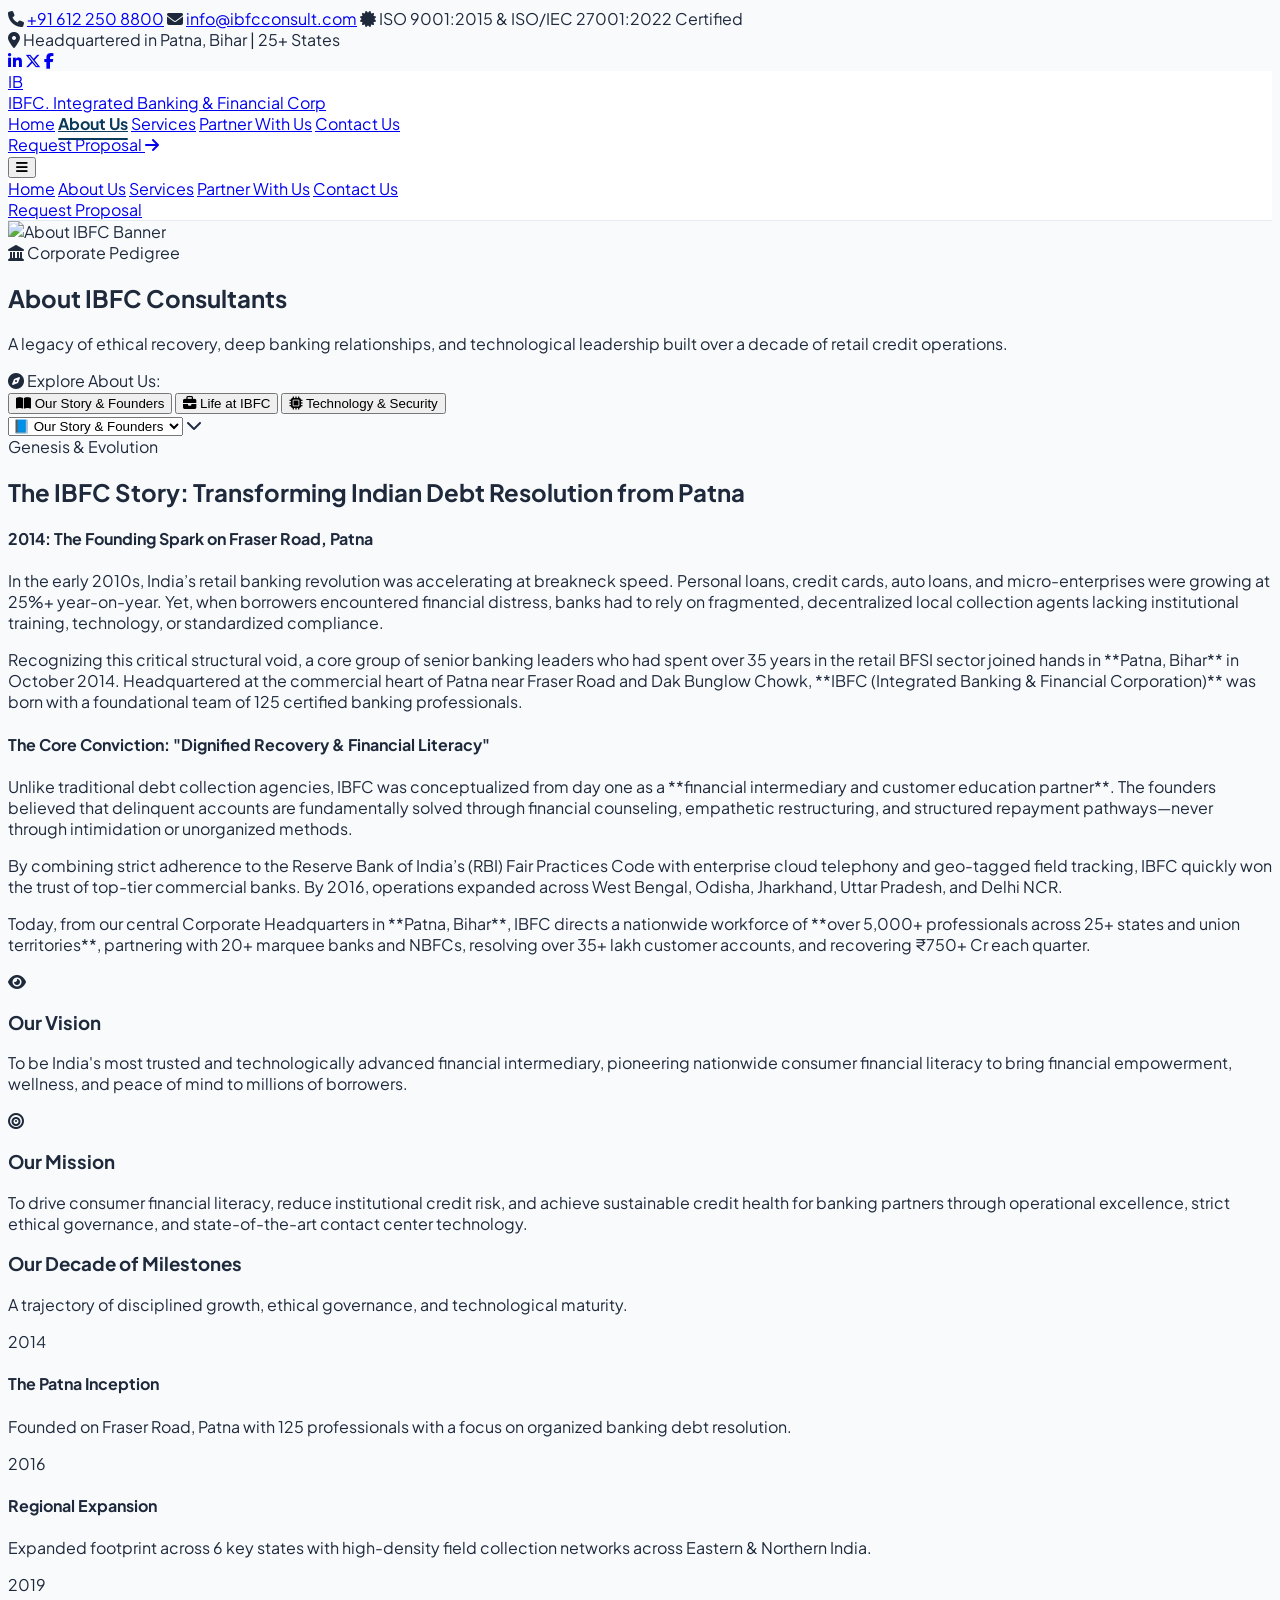
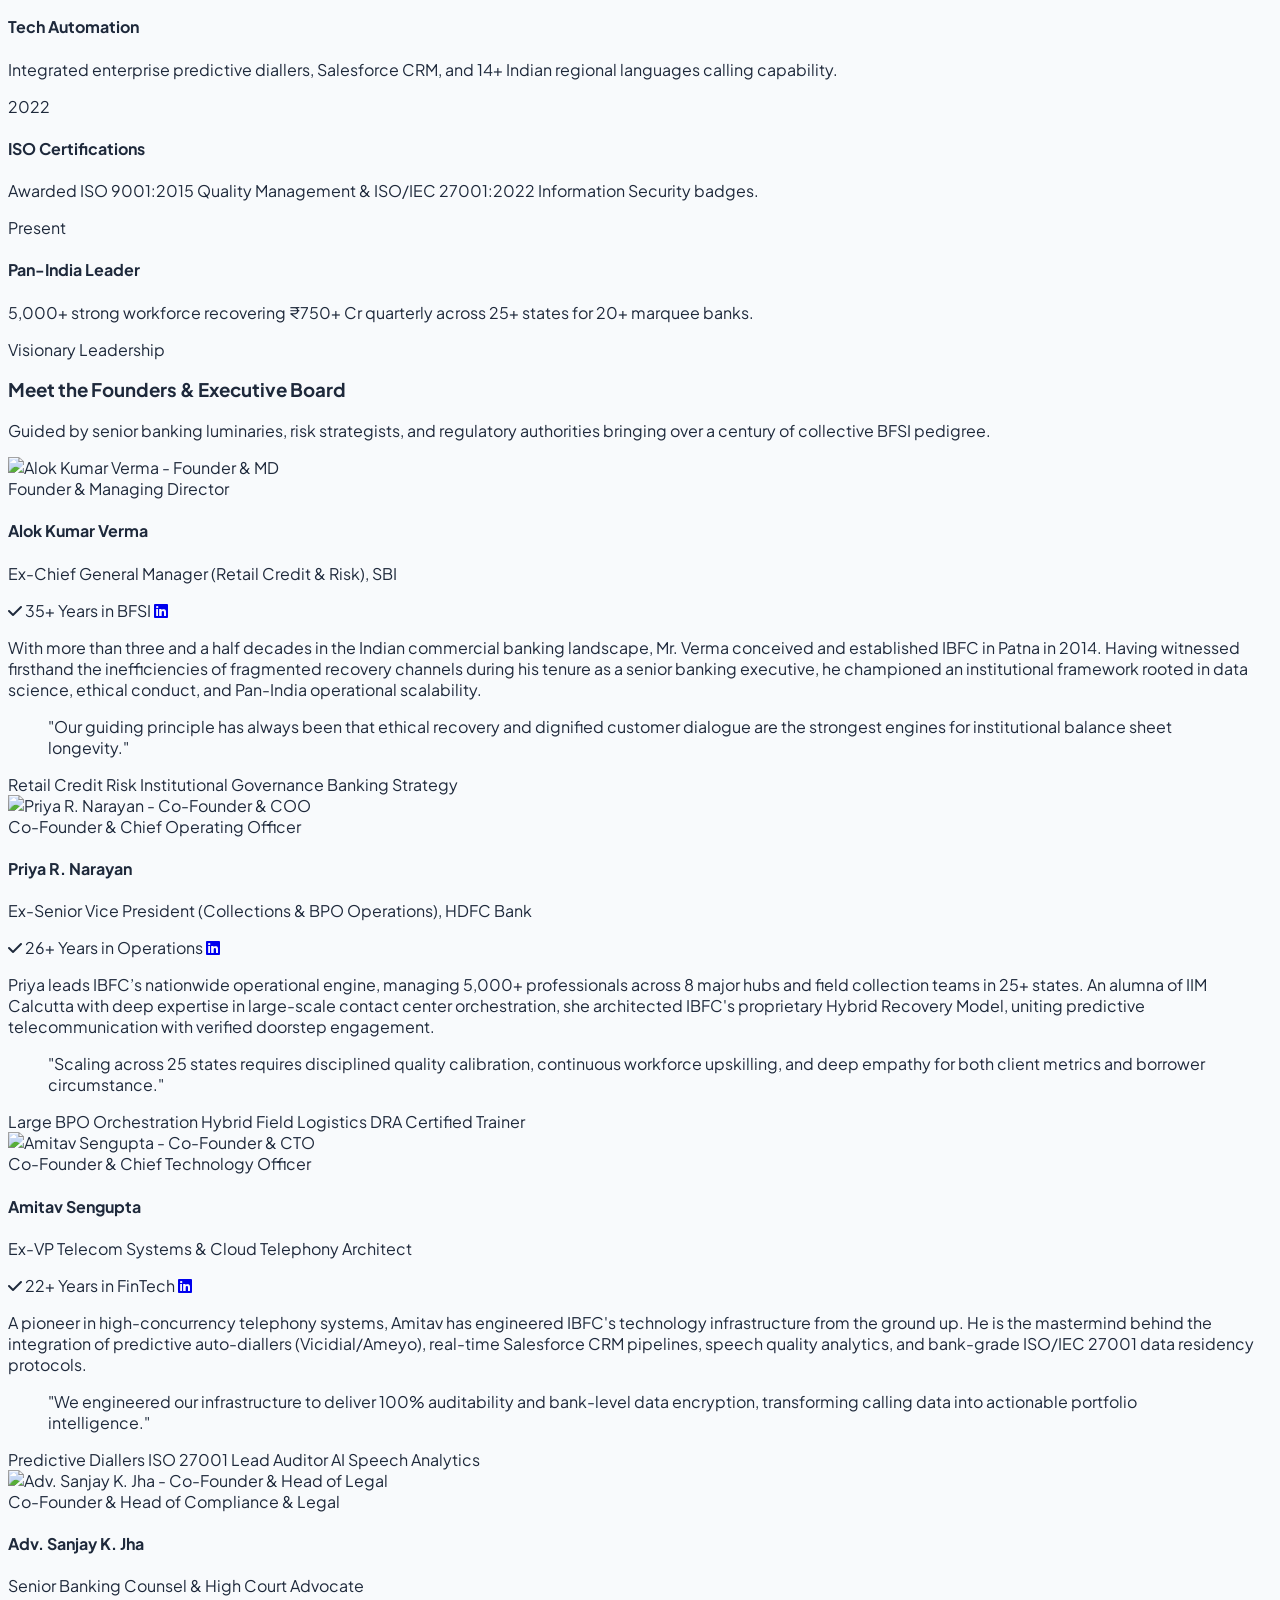
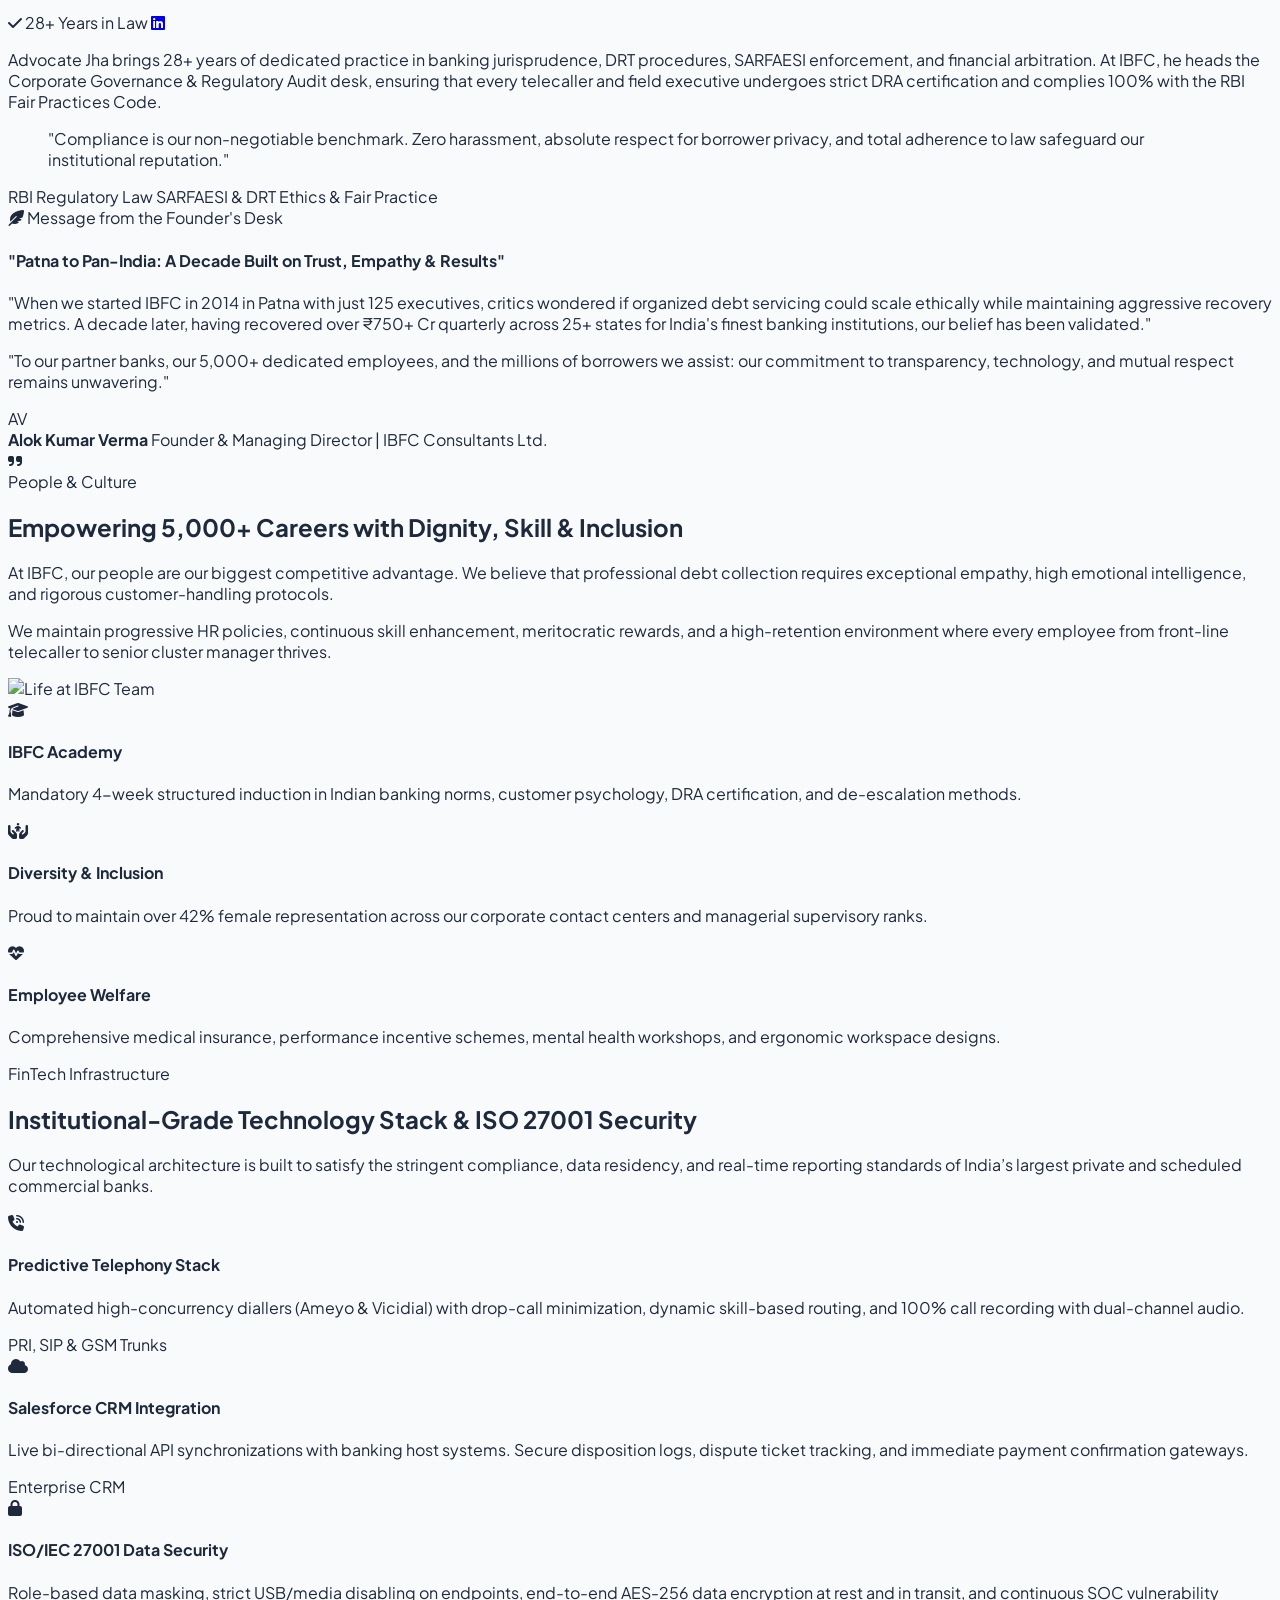
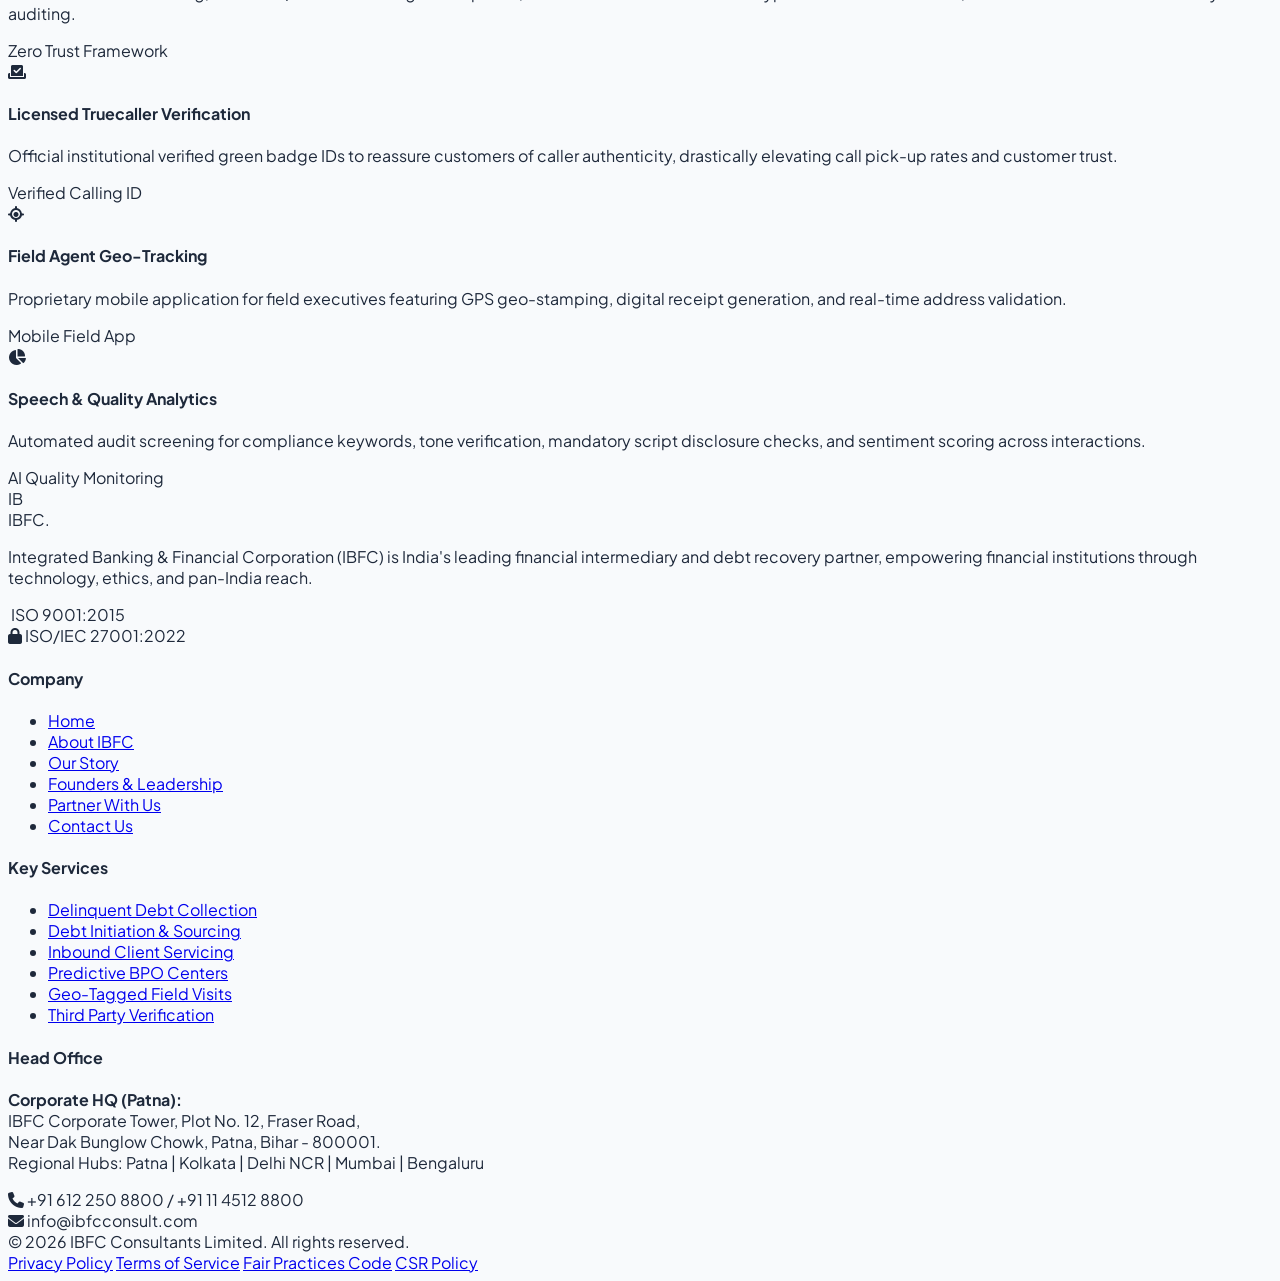
==== about.html @ 12d1095f "Optimize full responsive layout and mobile typography scaling" ====
<!DOCTYPE html>
<html lang="en">
<head>
  <meta charset="UTF-8">
  <meta name="viewport" content="width=device-width, initial-scale=1.0">
  <title>About Us | IBFC - Integrated Banking & Financial Corporation</title>
  <meta name="description" content="Discover IBFC's journey, our founders' vision, corporate governance, life at IBFC, and cutting-edge technology infrastructure supporting 20+ banks across India.">
  
  <!-- Tailwind CSS CDN -->
  <script src="https://cdn.tailwindcss.com"></script>
  <script>
    tailwind.config = {
      theme: {
        extend: {
          colors: {
            primary: {
              DEFAULT: '#0a3b5c',
              light: '#0e5483',
              dark: '#06283f',
            },
            accent: {
              amber: '#f59e0b',
              blue: '#0284c7',
            }
          }
        }
      }
    };
  </script>

  <!-- Font Awesome Icons -->
  <link rel="stylesheet" href="https://cdnjs.cloudflare.com/ajax/libs/font-awesome/6.5.0/css/all.min.css" integrity="sha512-DTOQO9RWCH3ppGqcWaEA1B2PpLwq3x5p1Nn9KhrlN7p1GFhFdomcFZC2x5VgrxGk3i1Pj4lC2Nf3PzLMZw5q5g==" crossorigin="anonymous" referrerpolicy="no-referrer" />
  
  <!-- Custom Styles -->
  <link rel="stylesheet" href="css/custom.css">
</head>
<body class="bg-slate-50 text-slate-800 antialiased selection:bg-primary selection:text-white">

  <!-- Top Announcement Bar -->
  <div class="bg-primary-dark text-slate-300 text-xs py-2 px-4 border-b border-primary-light/30">
    <div class="max-w-7xl mx-auto flex flex-col sm:flex-row justify-between items-center gap-2">
      <div class="flex items-center gap-6">
        <span class="flex items-center gap-2">
          <i class="fa-solid fa-phone text-accent-amber"></i>
          <a href="tel:+916122508800" class="hover:text-white transition">+91 612 250 8800</a>
        </span>
        <span class="hidden md:flex items-center gap-2">
          <i class="fa-solid fa-envelope text-accent-amber"></i>
          <a href="mailto:info@ibfcconsult.com" class="hover:text-white transition">info@ibfcconsult.com</a>
        </span>
        <span class="hidden lg:flex items-center gap-2 text-slate-400">
          <i class="fa-solid fa-certificate text-emerald-400"></i>
          ISO 9001:2015 &amp; ISO/IEC 27001:2022 Certified
        </span>
      </div>
      <div class="flex items-center gap-4 text-xs">
        <span class="hidden sm:inline text-slate-300">
          <i class="fa-solid fa-location-dot text-rose-400 mr-1"></i> Headquartered in Patna, Bihar | 25+ States
        </span>
        <div class="flex items-center gap-3 border-l border-slate-700 pl-3">
          <a href="#" class="hover:text-white transition"><i class="fa-brands fa-linkedin-in"></i></a>
          <a href="#" class="hover:text-white transition"><i class="fa-brands fa-x-twitter"></i></a>
          <a href="#" class="hover:text-white transition"><i class="fa-brands fa-facebook-f"></i></a>
        </div>
      </div>
    </div>
  </div>

  <!-- Main Navigation Header -->
  <header id="main-header" class="sticky top-0 z-50 glass-header py-4 transition-all duration-300">
    <div class="max-w-7xl mx-auto px-4 sm:px-6 lg:px-8">
      <div class="flex items-center justify-between">
        
        <!-- Brand Logo -->
        <a href="index.html" class="flex items-center gap-3 group">
          <div class="w-12 h-12 rounded-xl bg-gradient-to-tr from-primary-dark via-primary to-accent-blue flex items-center justify-center text-white shadow-lg shadow-primary/20 group-hover:scale-105 transition-transform">
            <span class="font-extrabold text-2xl tracking-tighter">IB</span>
          </div>
          <div class="flex flex-col">
            <span class="text-2xl font-black text-primary tracking-tight group-hover:text-primary-light transition-colors">
              IBFC<span class="text-accent-amber">.</span>
            </span>
            <span class="text-[10px] uppercase tracking-widest font-bold text-slate-500">
              Integrated Banking &amp; Financial Corp
            </span>
          </div>
        </a>

        <!-- Desktop Navigation -->
        <nav class="hidden md:flex items-center gap-7">
          <a href="index.html" class="nav-link text-slate-600 text-sm font-medium hover:text-primary transition py-1">Home</a>
          <a href="about.html" class="nav-link active text-sm font-semibold hover:text-primary transition py-1">About Us</a>
          <a href="services.html" class="nav-link text-slate-600 text-sm font-medium hover:text-primary transition py-1">Services</a>
          <a href="partner.html" class="nav-link text-slate-600 text-sm font-medium hover:text-primary transition py-1">Partner With Us</a>
          <a href="contact.html" class="nav-link text-slate-600 text-sm font-medium hover:text-primary transition py-1">Contact Us</a>
        </nav>

        <!-- Header CTA Button -->
        <div class="hidden md:flex items-center gap-4">
          <a href="partner.html#rfp-form" class="bg-primary hover:bg-primary-light text-white px-5 py-2.5 rounded-lg text-sm font-semibold shadow-md hover:shadow-lg transition-all transform hover:-translate-y-0.5 flex items-center gap-2">
            <span>Request Proposal</span>
            <i class="fa-solid fa-arrow-right text-xs"></i>
          </a>
        </div>

        <!-- Mobile Menu Toggle Button -->
        <div class="md:hidden flex items-center">
          <button id="mobile-menu-btn" class="p-2 rounded-lg text-slate-700 hover:text-primary hover:bg-slate-100 focus:outline-none" aria-label="Toggle Navigation">
            <i id="menu-icon" class="fa-solid fa-bars text-2xl"></i>
          </button>
        </div>
      </div>
    </div>

    <!-- Mobile Drawer Menu -->
    <div id="mobile-menu" class="hidden md:hidden px-4 pt-3 pb-6 bg-white border-t border-slate-200 shadow-xl transition-all">
      <div class="flex flex-col space-y-3">
        <a href="index.html" class="px-3 py-2 rounded-md text-base font-medium text-slate-700 hover:bg-slate-50 hover:text-primary">Home</a>
        <a href="about.html" class="px-3 py-2 rounded-md text-base font-semibold text-primary bg-slate-50">About Us</a>
        <a href="services.html" class="px-3 py-2 rounded-md text-base font-medium text-slate-700 hover:bg-slate-50 hover:text-primary">Services</a>
        <a href="partner.html" class="px-3 py-2 rounded-md text-base font-medium text-slate-700 hover:bg-slate-50 hover:text-primary">Partner With Us</a>
        <a href="contact.html" class="px-3 py-2 rounded-md text-base font-medium text-slate-700 hover:bg-slate-50 hover:text-primary">Contact Us</a>
        <div class="pt-2">
          <a href="partner.html#rfp-form" class="w-full text-center block bg-primary text-white py-2.5 rounded-lg font-semibold shadow">Request Proposal</a>
        </div>
      </div>
    </div>
  </header>

  <!-- Page Banner -->
  <section class="relative h-[38vh] sm:h-[45vh] min-h-[260px] sm:min-h-[320px] bg-slate-900 flex items-center justify-center text-center overflow-hidden">
    <img src="https://images.unsplash.com/photo-1497366216548-37526070297c?auto=format&fit=crop&w=1920&q=80" alt="About IBFC Banner" class="absolute inset-0 w-full h-full object-cover opacity-25">
    <div class="absolute inset-0 bg-gradient-to-t from-primary-dark/95 via-primary/80 to-primary-dark/80"></div>
    
    <div class="relative z-10 max-w-4xl mx-auto px-4">
      <div class="inline-flex items-center gap-2 px-2.5 sm:px-3 py-1 rounded-full bg-accent-amber/20 text-accent-amber text-[10px] sm:text-xs font-bold uppercase tracking-wider mb-2.5 sm:mb-4 border border-accent-amber/30">
        <i class="fa-solid fa-landmark"></i> Corporate Pedigree
      </div>
      <h1 class="text-2xl sm:text-4xl lg:text-5xl font-black text-white drop-shadow-md mb-2 sm:mb-4">
        About IBFC Consultants
      </h1>
      <p class="text-slate-200 text-xs sm:text-base lg:text-lg max-w-2xl mx-auto font-normal">
        A legacy of ethical recovery, deep banking relationships, and technological leadership built over a decade of retail credit operations.
      </p>
    </div>
  </section>

  <!-- Interactive Section Navigator (Matching VGM Dropdown & Tabs) -->
  <section class="py-4 sm:py-8 bg-white border-b border-slate-200 sticky top-[65px] sm:top-[73px] z-30 shadow-sm">
    <div class="max-w-6xl mx-auto px-4 sm:px-6 flex flex-col md:flex-row items-center justify-between gap-3 sm:gap-4">
      <div class="flex items-center gap-2 sm:gap-3">
        <span class="text-primary font-bold text-sm sm:text-lg"><i class="fa-solid fa-compass mr-1.5 text-accent-amber"></i> Explore About Us:</span>
      </div>

      <!-- Desktop Tab Buttons -->
      <div class="hidden sm:flex items-center gap-2">
        <button class="about-tab-btn px-4 sm:px-5 py-2 sm:py-2.5 rounded-xl text-xs sm:text-sm font-bold bg-primary text-white shadow-md transition" data-tab="story">
          <i class="fa-solid fa-book-open mr-2"></i> Our Story &amp; Founders
        </button>
        <button class="about-tab-btn px-4 sm:px-5 py-2 sm:py-2.5 rounded-xl text-xs sm:text-sm font-semibold bg-white text-slate-700 border border-slate-200 hover:border-primary transition" data-tab="life">
          <i class="fa-solid fa-briefcase mr-2"></i> Life at IBFC
        </button>
        <button class="about-tab-btn px-4 sm:px-5 py-2 sm:py-2.5 rounded-xl text-xs sm:text-sm font-semibold bg-white text-slate-700 border border-slate-200 hover:border-primary transition" data-tab="tech">
          <i class="fa-solid fa-microchip mr-2"></i> Technology &amp; Security
        </button>
      </div>

      <!-- Mobile Dropdown Selector (Exact feature from reference site) -->
      <div class="sm:hidden w-full relative">
        <select id="about-tab-select" class="appearance-none w-full bg-slate-50 border border-slate-300 px-3.5 py-2.5 rounded-xl text-slate-800 text-sm font-semibold focus:ring-2 focus:ring-primary focus:outline-none">
          <option value="story">📘 Our Story &amp; Founders</option>
          <option value="life">💼 Life at IBFC</option>
          <option value="tech">🚀 Technology &amp; Security</option>
        </select>
        <i class="fa-solid fa-chevron-down absolute right-4 top-1/2 -translate-y-1/2 text-slate-500 pointer-events-none text-xs"></i>
      </div>
    </div>
  </section>

  <!-- Tab 1: Our Story Panel -->
  <div id="tab-story" class="about-tab-panel py-10 sm:py-16">
    <div class="max-w-6xl mx-auto px-4 sm:px-6">
      
      <!-- Narrative -->
      <div class="bg-white rounded-2xl sm:rounded-3xl p-5 sm:p-8 md:p-12 border border-slate-200 shadow-sm mb-10 sm:mb-16">
        <div class="max-w-4xl mb-8 sm:mb-12">
          <div class="inline-flex items-center gap-2 text-primary font-bold text-xs uppercase tracking-wider mb-2">
            <span class="w-6 sm:w-8 h-0.5 bg-primary rounded-full"></span>
            Genesis &amp; Evolution
          </div>
          <h2 class="text-2xl sm:text-3xl lg:text-4xl font-extrabold text-primary mb-4 sm:mb-6">
            The IBFC Story: Transforming Indian Debt Resolution from Patna
          </h2>
          
          <!-- Story Subsections / Chapters -->
          <div class="space-y-6 text-slate-700 leading-relaxed text-base sm:text-lg">
            <div class="border-l-4 border-accent-amber pl-4 py-1">
              <h4 class="font-bold text-slate-900 text-xl mb-1">2014: The Founding Spark on Fraser Road, Patna</h4>
              <p class="text-slate-600 text-base">
                In the early 2010s, India’s retail banking revolution was accelerating at breakneck speed. Personal loans, credit cards, auto loans, and micro-enterprises were growing at 25%+ year-on-year. Yet, when borrowers encountered financial distress, banks had to rely on fragmented, decentralized local collection agents lacking institutional training, technology, or standardized compliance.
              </p>
            </div>

            <p>
              Recognizing this critical structural void, a core group of senior banking leaders who had spent over 35 years in the retail BFSI sector joined hands in **Patna, Bihar** in October 2014. Headquartered at the commercial heart of Patna near Fraser Road and Dak Bunglow Chowk, **IBFC (Integrated Banking &amp; Financial Corporation)** was born with a foundational team of 125 certified banking professionals.
            </p>

            <div class="border-l-4 border-primary pl-4 py-1">
              <h4 class="font-bold text-slate-900 text-xl mb-1">The Core Conviction: "Dignified Recovery &amp; Financial Literacy"</h4>
              <p class="text-slate-600 text-base">
                Unlike traditional debt collection agencies, IBFC was conceptualized from day one as a **financial intermediary and customer education partner**. The founders believed that delinquent accounts are fundamentally solved through financial counseling, empathetic restructuring, and structured repayment pathways—never through intimidation or unorganized methods.
              </p>
            </div>

            <p>
              By combining strict adherence to the Reserve Bank of India’s (RBI) Fair Practices Code with enterprise cloud telephony and geo-tagged field tracking, IBFC quickly won the trust of top-tier commercial banks. By 2016, operations expanded across West Bengal, Odisha, Jharkhand, Uttar Pradesh, and Delhi NCR.
            </p>

            <p>
              Today, from our central Corporate Headquarters in **Patna, Bihar**, IBFC directs a nationwide workforce of **over 5,000+ professionals across 25+ states and union territories**, partnering with 20+ marquee banks and NBFCs, resolving over 35+ lakh customer accounts, and recovering ₹750+ Cr each quarter.
            </p>
          </div>
        </div>

        <!-- Vision & Mission Grid -->
        <div class="grid md:grid-cols-2 gap-8 pt-8 border-t border-slate-200">
          
          <div class="p-8 rounded-2xl bg-slate-50 border border-slate-200">
            <div class="w-14 h-14 rounded-xl bg-primary text-accent-amber flex items-center justify-center text-2xl mb-4">
              <i class="fa-solid fa-eye"></i>
            </div>
            <h3 class="text-2xl font-bold text-primary mb-3">Our Vision</h3>
            <p class="text-slate-600 leading-relaxed text-sm">
              To be India's most trusted and technologically advanced financial intermediary, pioneering nationwide consumer financial literacy to bring financial empowerment, wellness, and peace of mind to millions of borrowers.
            </p>
          </div>

          <div class="p-8 rounded-2xl bg-slate-50 border border-slate-200">
            <div class="w-14 h-14 rounded-xl bg-accent-amber text-slate-950 flex items-center justify-center text-2xl mb-4">
              <i class="fa-solid fa-bullseye"></i>
            </div>
            <h3 class="text-2xl font-bold text-primary mb-3">Our Mission</h3>
            <p class="text-slate-600 leading-relaxed text-sm">
              To drive consumer financial literacy, reduce institutional credit risk, and achieve sustainable credit health for banking partners through operational excellence, strict ethical governance, and state-of-the-art contact center technology.
            </p>
          </div>

        </div>
      </div>

      <!-- Historical Journey Timeline -->
      <div class="mb-20">
        <div class="text-center max-w-2xl mx-auto mb-12">
          <h3 class="text-3xl font-extrabold text-primary mb-2">Our Decade of Milestones</h3>
          <p class="text-slate-600 text-sm">A trajectory of disciplined growth, ethical governance, and technological maturity.</p>
        </div>

        <div class="grid sm:grid-cols-2 lg:grid-cols-5 gap-6">
          <div class="bg-white p-6 rounded-2xl border border-slate-200 shadow-sm relative">
            <div class="text-2xl font-black text-accent-amber mb-2">2014</div>
            <h4 class="font-bold text-slate-900 text-base mb-2">The Patna Inception</h4>
            <p class="text-xs text-slate-600">Founded on Fraser Road, Patna with 125 professionals with a focus on organized banking debt resolution.</p>
          </div>

          <div class="bg-white p-6 rounded-2xl border border-slate-200 shadow-sm relative">
            <div class="text-2xl font-black text-primary mb-2">2016</div>
            <h4 class="font-bold text-slate-900 text-base mb-2">Regional Expansion</h4>
            <p class="text-xs text-slate-600">Expanded footprint across 6 key states with high-density field collection networks across Eastern &amp; Northern India.</p>
          </div>

          <div class="bg-white p-6 rounded-2xl border border-slate-200 shadow-sm relative">
            <div class="text-2xl font-black text-accent-amber mb-2">2019</div>
            <h4 class="font-bold text-slate-900 text-base mb-2">Tech Automation</h4>
            <p class="text-xs text-slate-600">Integrated enterprise predictive diallers, Salesforce CRM, and 14+ Indian regional languages calling capability.</p>
          </div>

          <div class="bg-white p-6 rounded-2xl border border-slate-200 shadow-sm relative">
            <div class="text-2xl font-black text-primary mb-2">2022</div>
            <h4 class="font-bold text-slate-900 text-base mb-2">ISO Certifications</h4>
            <p class="text-xs text-slate-600">Awarded ISO 9001:2015 Quality Management &amp; ISO/IEC 27001:2022 Information Security badges.</p>
          </div>

          <div class="bg-white p-6 rounded-2xl border border-slate-200 shadow-sm relative">
            <div class="text-2xl font-black text-emerald-600 mb-2">Present</div>
            <h4 class="font-bold text-slate-900 text-base mb-2">Pan-India Leader</h4>
            <p class="text-xs text-slate-600">5,000+ strong workforce recovering ₹750+ Cr quarterly across 25+ states for 20+ marquee banks.</p>
          </div>
        </div>
      </div>

      <!-- Founders & Executive Leadership Section -->
      <div id="founders" class="bg-white rounded-2xl sm:rounded-3xl p-5 sm:p-8 md:p-12 border border-slate-200 shadow-sm mb-10 sm:mb-16">
        
        <div class="text-center max-w-3xl mx-auto mb-8 sm:mb-14">
          <div class="inline-flex items-center gap-2 text-primary font-bold text-xs uppercase tracking-wider mb-2">
            <span class="w-6 sm:w-8 h-0.5 bg-primary rounded-full"></span>
            Visionary Leadership
            <span class="w-6 sm:w-8 h-0.5 bg-primary rounded-full"></span>
          </div>
          <h3 class="text-2xl sm:text-3xl lg:text-4xl font-extrabold text-primary mb-2 sm:mb-3">
            Meet the Founders &amp; Executive Board
          </h3>
          <p class="text-slate-600 text-xs sm:text-sm lg:text-base">
            Guided by senior banking luminaries, risk strategists, and regulatory authorities bringing over a century of collective BFSI pedigree.
          </p>
        </div>

        <!-- Founders Cards Grid -->
        <div class="grid md:grid-cols-2 gap-5 sm:gap-8 mb-8 sm:mb-12">
          
          <!-- Founder 1: Alok Kumar Verma -->
          <div class="bg-slate-50 rounded-2xl p-5 sm:p-8 border border-slate-200 hover:shadow-lg transition flex flex-col justify-between">
            <div>
              <div class="flex flex-col sm:flex-row items-center sm:items-start gap-4 sm:gap-5 mb-4 sm:mb-6 text-center sm:text-left">
                <img src="https://images.unsplash.com/photo-1507003211169-0a1dd7228f2d?auto=format&fit=crop&w=600&q=80" alt="Alok Kumar Verma - Founder & MD" class="w-20 h-20 sm:w-28 sm:h-28 rounded-xl sm:rounded-2xl object-cover shadow-md border-2 border-white shrink-0">
                <div>
                  <div class="inline-block px-2.5 py-0.5 bg-amber-100 text-amber-800 text-[10px] sm:text-[11px] font-bold rounded-full mb-1">
                    Founder &amp; Managing Director
                  </div>
                  <h4 class="text-xl sm:text-2xl font-black text-primary">Alok Kumar Verma</h4>
                  <p class="text-xs font-semibold text-slate-500 mb-2">Ex-Chief General Manager (Retail Credit &amp; Risk), SBI</p>
                  <div class="flex items-center justify-center sm:justify-start gap-2 text-xs text-slate-600">
                    <span class="inline-flex items-center gap-1 font-semibold text-emerald-700 bg-emerald-50 px-2 py-0.5 rounded border border-emerald-200 text-[11px]">
                      <i class="fa-solid fa-check"></i> 35+ Years in BFSI
                    </span>
                    <a href="#" class="text-primary hover:text-accent-blue" title="LinkedIn Profile"><i class="fa-brands fa-linkedin text-base"></i></a>
                  </div>
                </div>
              </div>

              <p class="text-slate-600 text-xs sm:text-sm leading-relaxed mb-4">
                With more than three and a half decades in the Indian commercial banking landscape, Mr. Verma conceived and established IBFC in Patna in 2014. Having witnessed firsthand the inefficiencies of fragmented recovery channels during his tenure as a senior banking executive, he championed an institutional framework rooted in data science, ethical conduct, and Pan-India operational scalability.
              </p>

              <blockquote class="p-3.5 sm:p-4 rounded-xl bg-white border-l-4 border-primary text-xs italic text-slate-700 mb-5 sm:mb-6">
                "Our guiding principle has always been that ethical recovery and dignified customer dialogue are the strongest engines for institutional balance sheet longevity."
              </blockquote>
            </div>

            <div class="pt-3.5 sm:pt-4 border-t border-slate-200 flex flex-wrap gap-1.5 sm:gap-2 text-[10px] sm:text-[11px] font-semibold text-slate-600">
              <span class="px-2.5 py-1 bg-white rounded border border-slate-200">Retail Credit Risk</span>
              <span class="px-2.5 py-1 bg-white rounded border border-slate-200">Institutional Governance</span>
              <span class="px-2.5 py-1 bg-white rounded border border-slate-200">Banking Strategy</span>
            </div>
          </div>

          <!-- Founder 2: Priya R. Narayan -->
          <div class="bg-slate-50 rounded-2xl p-5 sm:p-8 border border-slate-200 hover:shadow-lg transition flex flex-col justify-between">
            <div>
              <div class="flex flex-col sm:flex-row items-center sm:items-start gap-4 sm:gap-5 mb-4 sm:mb-6 text-center sm:text-left">
                <img src="https://images.unsplash.com/photo-1573496359142-b8d87734a5a2?auto=format&fit=crop&w=600&q=80" alt="Priya R. Narayan - Co-Founder & COO" class="w-20 h-20 sm:w-28 sm:h-28 rounded-xl sm:rounded-2xl object-cover shadow-md border-2 border-white shrink-0">
                <div>
                  <div class="inline-block px-2.5 py-0.5 bg-sky-100 text-sky-800 text-[10px] sm:text-[11px] font-bold rounded-full mb-1">
                    Co-Founder &amp; Chief Operating Officer
                  </div>
                  <h4 class="text-xl sm:text-2xl font-black text-primary">Priya R. Narayan</h4>
                  <p class="text-xs font-semibold text-slate-500 mb-2">Ex-Senior Vice President (Collections &amp; BPO Operations), HDFC Bank</p>
                  <div class="flex items-center justify-center sm:justify-start gap-2 text-xs text-slate-600">
                    <span class="inline-flex items-center gap-1 font-semibold text-emerald-700 bg-emerald-50 px-2 py-0.5 rounded border border-emerald-200 text-[11px]">
                      <i class="fa-solid fa-check"></i> 26+ Years in Operations
                    </span>
                    <a href="#" class="text-primary hover:text-accent-blue" title="LinkedIn Profile"><i class="fa-brands fa-linkedin text-base"></i></a>
                  </div>
                </div>
              </div>

              <p class="text-slate-600 text-xs sm:text-sm leading-relaxed mb-4">
                Priya leads IBFC’s nationwide operational engine, managing 5,000+ professionals across 8 major hubs and field collection teams in 25+ states. An alumna of IIM Calcutta with deep expertise in large-scale contact center orchestration, she architected IBFC's proprietary Hybrid Recovery Model, uniting predictive telecommunication with verified doorstep engagement.
              </p>

              <blockquote class="p-3.5 sm:p-4 rounded-xl bg-white border-l-4 border-accent-amber text-xs italic text-slate-700 mb-5 sm:mb-6">
                "Scaling across 25 states requires disciplined quality calibration, continuous workforce upskilling, and deep empathy for both client metrics and borrower circumstance."
              </blockquote>
            </div>

            <div class="pt-3.5 sm:pt-4 border-t border-slate-200 flex flex-wrap gap-1.5 sm:gap-2 text-[10px] sm:text-[11px] font-semibold text-slate-600">
              <span class="px-2.5 py-1 bg-white rounded border border-slate-200">Large BPO Orchestration</span>
              <span class="px-2.5 py-1 bg-white rounded border border-slate-200">Hybrid Field Logistics</span>
              <span class="px-2.5 py-1 bg-white rounded border border-slate-200">DRA Certified Trainer</span>
            </div>
          </div>

          <!-- Founder 3: Amitav Sengupta -->
          <div class="bg-slate-50 rounded-2xl p-5 sm:p-8 border border-slate-200 hover:shadow-lg transition flex flex-col justify-between">
            <div>
              <div class="flex flex-col sm:flex-row items-center sm:items-start gap-4 sm:gap-5 mb-4 sm:mb-6 text-center sm:text-left">
                <img src="https://images.unsplash.com/photo-1500648767791-00dcc994a43e?auto=format&fit=crop&w=600&q=80" alt="Amitav Sengupta - Co-Founder & CTO" class="w-20 h-20 sm:w-28 sm:h-28 rounded-xl sm:rounded-2xl object-cover shadow-md border-2 border-white shrink-0">
                <div>
                  <div class="inline-block px-2.5 py-0.5 bg-indigo-100 text-indigo-800 text-[10px] sm:text-[11px] font-bold rounded-full mb-1">
                    Co-Founder &amp; Chief Technology Officer
                  </div>
                  <h4 class="text-xl sm:text-2xl font-black text-primary">Amitav Sengupta</h4>
                  <p class="text-xs font-semibold text-slate-500 mb-2">Ex-VP Telecom Systems &amp; Cloud Telephony Architect</p>
                  <div class="flex items-center justify-center sm:justify-start gap-2 text-xs text-slate-600">
                    <span class="inline-flex items-center gap-1 font-semibold text-emerald-700 bg-emerald-50 px-2 py-0.5 rounded border border-emerald-200 text-[11px]">
                      <i class="fa-solid fa-check"></i> 22+ Years in FinTech
                    </span>
                    <a href="#" class="text-primary hover:text-accent-blue" title="LinkedIn Profile"><i class="fa-brands fa-linkedin text-base"></i></a>
                  </div>
                </div>
              </div>

              <p class="text-slate-600 text-xs sm:text-sm leading-relaxed mb-4">
                A pioneer in high-concurrency telephony systems, Amitav has engineered IBFC's technology infrastructure from the ground up. He is the mastermind behind the integration of predictive auto-diallers (Vicidial/Ameyo), real-time Salesforce CRM pipelines, speech quality analytics, and bank-grade ISO/IEC 27001 data residency protocols.
              </p>

              <blockquote class="p-3.5 sm:p-4 rounded-xl bg-white border-l-4 border-indigo-600 text-xs italic text-slate-700 mb-5 sm:mb-6">
                "We engineered our infrastructure to deliver 100% auditability and bank-level data encryption, transforming calling data into actionable portfolio intelligence."
              </blockquote>
            </div>

            <div class="pt-3.5 sm:pt-4 border-t border-slate-200 flex flex-wrap gap-1.5 sm:gap-2 text-[10px] sm:text-[11px] font-semibold text-slate-600">
              <span class="px-2.5 py-1 bg-white rounded border border-slate-200">Predictive Diallers</span>
              <span class="px-2.5 py-1 bg-white rounded border border-slate-200">ISO 27001 Lead Auditor</span>
              <span class="px-2.5 py-1 bg-white rounded border border-slate-200">AI Speech Analytics</span>
            </div>
          </div>

          <!-- Founder 4: Adv. Sanjay K. Jha -->
          <div class="bg-slate-50 rounded-2xl p-5 sm:p-8 border border-slate-200 hover:shadow-lg transition flex flex-col justify-between">
            <div>
              <div class="flex flex-col sm:flex-row items-center sm:items-start gap-4 sm:gap-5 mb-4 sm:mb-6 text-center sm:text-left">
                <img src="https://images.unsplash.com/photo-1519085360753-af0119f7cbe7?auto=format&fit=crop&w=600&q=80" alt="Adv. Sanjay K. Jha - Co-Founder & Head of Legal" class="w-20 h-20 sm:w-28 sm:h-28 rounded-xl sm:rounded-2xl object-cover shadow-md border-2 border-white shrink-0">
                <div>
                  <div class="inline-block px-2.5 py-0.5 bg-emerald-100 text-emerald-800 text-[10px] sm:text-[11px] font-bold rounded-full mb-1">
                    Co-Founder &amp; Head of Compliance &amp; Legal
                  </div>
                  <h4 class="text-xl sm:text-2xl font-black text-primary">Adv. Sanjay K. Jha</h4>
                  <p class="text-xs font-semibold text-slate-500 mb-2">Senior Banking Counsel &amp; High Court Advocate</p>
                  <div class="flex items-center justify-center sm:justify-start gap-2 text-xs text-slate-600">
                    <span class="inline-flex items-center gap-1 font-semibold text-emerald-700 bg-emerald-50 px-2 py-0.5 rounded border border-emerald-200 text-[11px]">
                      <i class="fa-solid fa-check"></i> 28+ Years in Law
                    </span>
                    <a href="#" class="text-primary hover:text-accent-blue" title="LinkedIn Profile"><i class="fa-brands fa-linkedin text-base"></i></a>
                  </div>
                </div>
              </div>

              <p class="text-slate-600 text-xs sm:text-sm leading-relaxed mb-4">
                Advocate Jha brings 28+ years of dedicated practice in banking jurisprudence, DRT procedures, SARFAESI enforcement, and financial arbitration. At IBFC, he heads the Corporate Governance &amp; Regulatory Audit desk, ensuring that every telecaller and field executive undergoes strict DRA certification and complies 100% with the RBI Fair Practices Code.
              </p>

              <blockquote class="p-3.5 sm:p-4 rounded-xl bg-white border-l-4 border-emerald-600 text-xs italic text-slate-700 mb-5 sm:mb-6">
                "Compliance is our non-negotiable benchmark. Zero harassment, absolute respect for borrower privacy, and total adherence to law safeguard our institutional reputation."
              </blockquote>
            </div>

            <div class="pt-3.5 sm:pt-4 border-t border-slate-200 flex flex-wrap gap-1.5 sm:gap-2 text-[10px] sm:text-[11px] font-semibold text-slate-600">
              <span class="px-2.5 py-1 bg-white rounded border border-slate-200">RBI Regulatory Law</span>
              <span class="px-2.5 py-1 bg-white rounded border border-slate-200">SARFAESI &amp; DRT</span>
              <span class="px-2.5 py-1 bg-white rounded border border-slate-200">Ethics &amp; Fair Practice</span>
            </div>
          </div>

        </div>

        <!-- Note from Founder & MD's Desk -->
        <div class="bg-gradient-to-r from-primary-dark via-primary to-primary-light text-white rounded-2xl p-8 sm:p-10 shadow-lg relative overflow-hidden">
          <div class="relative z-10 max-w-3xl">
            <div class="inline-flex items-center gap-2 px-3 py-1 rounded-full bg-accent-amber/20 text-accent-amber text-xs font-bold uppercase tracking-wider mb-4 border border-accent-amber/30">
              <i class="fa-solid fa-feather-pointed"></i> Message from the Founder's Desk
            </div>
            <h4 class="text-2xl sm:text-3xl font-extrabold mb-4">
              "Patna to Pan-India: A Decade Built on Trust, Empathy &amp; Results"
            </h4>
            <p class="text-slate-200 text-sm sm:text-base leading-relaxed mb-4">
              "When we started IBFC in 2014 in Patna with just 125 executives, critics wondered if organized debt servicing could scale ethically while maintaining aggressive recovery metrics. A decade later, having recovered over ₹750+ Cr quarterly across 25+ states for India's finest banking institutions, our belief has been validated."
            </p>
            <p class="text-slate-200 text-sm leading-relaxed mb-6">
              "To our partner banks, our 5,000+ dedicated employees, and the millions of borrowers we assist: our commitment to transparency, technology, and mutual respect remains unwavering."
            </p>
            <div class="flex items-center gap-4">
              <div class="w-12 h-12 rounded-full bg-accent-amber text-slate-900 flex items-center justify-center font-black text-xl">
                AV
              </div>
              <div>
                <strong class="block text-white font-bold text-base">Alok Kumar Verma</strong>
                <span class="text-xs text-slate-300">Founder &amp; Managing Director | IBFC Consultants Ltd.</span>
              </div>
            </div>
          </div>
          <i class="fa-solid fa-quote-right absolute -bottom-6 -right-6 text-white/5 text-9xl pointer-events-none"></i>
        </div>

      </div>

    </div>
  </div>

  <!-- Tab 2: Life at IBFC Panel -->
  <div id="tab-life" class="about-tab-panel py-16 hidden">
    <div class="max-w-6xl mx-auto px-4 sm:px-6">
      
      <div class="bg-white rounded-3xl p-8 sm:p-12 border border-slate-200 shadow-sm mb-16">
        <div class="grid lg:grid-cols-2 gap-12 items-center mb-12">
          <div>
            <div class="inline-flex items-center gap-2 text-primary font-bold text-xs uppercase tracking-wider mb-2">
              <span class="w-8 h-0.5 bg-primary rounded-full"></span>
              People &amp; Culture
            </div>
            <h2 class="text-3xl sm:text-4xl font-extrabold text-primary mb-6">
              Empowering 5,000+ Careers with Dignity, Skill &amp; Inclusion
            </h2>
            <p class="text-slate-600 leading-relaxed text-base mb-4">
              At IBFC, our people are our biggest competitive advantage. We believe that professional debt collection requires exceptional empathy, high emotional intelligence, and rigorous customer-handling protocols.
            </p>
            <p class="text-slate-600 leading-relaxed text-base">
              We maintain progressive HR policies, continuous skill enhancement, meritocratic rewards, and a high-retention environment where every employee from front-line telecaller to senior cluster manager thrives.
            </p>
          </div>
          <div class="rounded-2xl overflow-hidden shadow-lg border border-slate-200">
            <img src="https://images.unsplash.com/photo-1522071820081-009f0129c71c?auto=format&fit=crop&w=800&q=80" alt="Life at IBFC Team" class="w-full h-[360px] object-cover">
          </div>
        </div>

        <!-- Culture Highlights -->
        <div class="grid sm:grid-cols-3 gap-6">
          <div class="p-6 rounded-2xl bg-slate-50 border border-slate-200">
            <i class="fa-solid fa-graduation-cap text-3xl text-primary mb-4"></i>
            <h4 class="font-bold text-slate-900 text-lg mb-2">IBFC Academy</h4>
            <p class="text-xs text-slate-600 leading-relaxed">
              Mandatory 4-week structured induction in Indian banking norms, customer psychology, DRA certification, and de-escalation methods.
            </p>
          </div>

          <div class="p-6 rounded-2xl bg-slate-50 border border-slate-200">
            <i class="fa-solid fa-hands-holding-child text-3xl text-accent-amber mb-4"></i>
            <h4 class="font-bold text-slate-900 text-lg mb-2">Diversity &amp; Inclusion</h4>
            <p class="text-xs text-slate-600 leading-relaxed">
              Proud to maintain over 42% female representation across our corporate contact centers and managerial supervisory ranks.
            </p>
          </div>

          <div class="p-6 rounded-2xl bg-slate-50 border border-slate-200">
            <i class="fa-solid fa-heart-pulse text-3xl text-rose-600 mb-4"></i>
            <h4 class="font-bold text-slate-900 text-lg mb-2">Employee Welfare</h4>
            <p class="text-xs text-slate-600 leading-relaxed">
              Comprehensive medical insurance, performance incentive schemes, mental health workshops, and ergonomic workspace designs.
            </p>
          </div>
        </div>

      </div>

    </div>
  </div>

  <!-- Tab 3: Technology & Security Panel -->
  <div id="tab-tech" class="about-tab-panel py-16 hidden">
    <div class="max-w-6xl mx-auto px-4 sm:px-6">
      
      <div class="bg-white rounded-3xl p-8 sm:p-12 border border-slate-200 shadow-sm mb-16">
        <div class="max-w-3xl mb-12">
          <div class="inline-flex items-center gap-2 text-primary font-bold text-xs uppercase tracking-wider mb-2">
            <span class="w-8 h-0.5 bg-primary rounded-full"></span>
            FinTech Infrastructure
          </div>
          <h2 class="text-3xl sm:text-4xl font-extrabold text-primary mb-4">
            Institutional-Grade Technology Stack &amp; ISO 27001 Security
          </h2>
          <p class="text-slate-600 text-base leading-relaxed">
            Our technological architecture is built to satisfy the stringent compliance, data residency, and real-time reporting standards of India’s largest private and scheduled commercial banks.
          </p>
        </div>

        <!-- Tech Matrix -->
        <div class="grid md:grid-cols-2 lg:grid-cols-3 gap-6 mb-12">
          
          <div class="p-6 rounded-2xl border border-slate-200 bg-slate-50">
            <div class="w-12 h-12 rounded-xl bg-primary text-white flex items-center justify-center text-xl mb-4">
              <i class="fa-solid fa-phone-volume"></i>
            </div>
            <h4 class="font-bold text-slate-900 text-base mb-2">Predictive Telephony Stack</h4>
            <p class="text-xs text-slate-600 leading-relaxed mb-3">
              Automated high-concurrency diallers (Ameyo &amp; Vicidial) with drop-call minimization, dynamic skill-based routing, and 100% call recording with dual-channel audio.
            </p>
            <span class="inline-block px-2.5 py-1 bg-white rounded border border-slate-200 text-[10px] font-bold text-primary">PRI, SIP &amp; GSM Trunks</span>
          </div>

          <div class="p-6 rounded-2xl border border-slate-200 bg-slate-50">
            <div class="w-12 h-12 rounded-xl bg-indigo-600 text-white flex items-center justify-center text-xl mb-4">
              <i class="fa-solid fa-cloud"></i>
            </div>
            <h4 class="font-bold text-slate-900 text-base mb-2">Salesforce CRM Integration</h4>
            <p class="text-xs text-slate-600 leading-relaxed mb-3">
              Live bi-directional API synchronizations with banking host systems. Secure disposition logs, dispute ticket tracking, and immediate payment confirmation gateways.
            </p>
            <span class="inline-block px-2.5 py-1 bg-white rounded border border-slate-200 text-[10px] font-bold text-indigo-600">Enterprise CRM</span>
          </div>

          <div class="p-6 rounded-2xl border border-slate-200 bg-slate-50">
            <div class="w-12 h-12 rounded-xl bg-emerald-600 text-white flex items-center justify-center text-xl mb-4">
              <i class="fa-solid fa-lock"></i>
            </div>
            <h4 class="font-bold text-slate-900 text-base mb-2">ISO/IEC 27001 Data Security</h4>
            <p class="text-xs text-slate-600 leading-relaxed mb-3">
              Role-based data masking, strict USB/media disabling on endpoints, end-to-end AES-256 data encryption at rest and in transit, and continuous SOC vulnerability auditing.
            </p>
            <span class="inline-block px-2.5 py-1 bg-white rounded border border-slate-200 text-[10px] font-bold text-emerald-600">Zero Trust Framework</span>
          </div>

          <div class="p-6 rounded-2xl border border-slate-200 bg-slate-50">
            <div class="w-12 h-12 rounded-xl bg-accent-amber text-slate-900 flex items-center justify-center text-xl mb-4">
              <i class="fa-solid fa-check-to-slot"></i>
            </div>
            <h4 class="font-bold text-slate-900 text-base mb-2">Licensed Truecaller Verification</h4>
            <p class="text-xs text-slate-600 leading-relaxed mb-3">
              Official institutional verified green badge IDs to reassure customers of caller authenticity, drastically elevating call pick-up rates and customer trust.
            </p>
            <span class="inline-block px-2.5 py-1 bg-white rounded border border-slate-200 text-[10px] font-bold text-amber-700">Verified Calling ID</span>
          </div>

          <div class="p-6 rounded-2xl border border-slate-200 bg-slate-50">
            <div class="w-12 h-12 rounded-xl bg-sky-600 text-white flex items-center justify-center text-xl mb-4">
              <i class="fa-solid fa-location-crosshairs"></i>
            </div>
            <h4 class="font-bold text-slate-900 text-base mb-2">Field Agent Geo-Tracking</h4>
            <p class="text-xs text-slate-600 leading-relaxed mb-3">
              Proprietary mobile application for field executives featuring GPS geo-stamping, digital receipt generation, and real-time address validation.
            </p>
            <span class="inline-block px-2.5 py-1 bg-white rounded border border-slate-200 text-[10px] font-bold text-sky-700">Mobile Field App</span>
          </div>

          <div class="p-6 rounded-2xl border border-slate-200 bg-slate-50">
            <div class="w-12 h-12 rounded-xl bg-purple-600 text-white flex items-center justify-center text-xl mb-4">
              <i class="fa-solid fa-chart-pie"></i>
            </div>
            <h4 class="font-bold text-slate-900 text-base mb-2">Speech &amp; Quality Analytics</h4>
            <p class="text-xs text-slate-600 leading-relaxed mb-3">
              Automated audit screening for compliance keywords, tone verification, mandatory script disclosure checks, and sentiment scoring across interactions.
            </p>
            <span class="inline-block px-2.5 py-1 bg-white rounded border border-slate-200 text-[10px] font-bold text-purple-700">AI Quality Monitoring</span>
          </div>

        </div>

      </div>

    </div>
  </div>

  <!-- Global Footer -->
  <footer class="bg-slate-900 text-slate-300 pt-16 pb-8 border-t border-slate-800">
    <div class="max-w-7xl mx-auto px-4 sm:px-6 lg:px-8">
      <div class="grid grid-cols-1 md:grid-cols-2 lg:grid-cols-5 gap-10 pb-12 border-b border-slate-800">
        
        <!-- Col 1: Brand Info -->
        <div class="lg:col-span-2">
          <div class="flex items-center gap-3 mb-4">
            <div class="w-10 h-10 rounded-xl bg-gradient-to-tr from-primary to-accent-blue flex items-center justify-center text-white font-extrabold text-xl shadow">
              IB
            </div>
            <span class="text-2xl font-black text-white tracking-tight">IBFC<span class="text-accent-amber">.</span></span>
          </div>
          <p class="text-slate-400 text-sm leading-relaxed mb-6 max-w-sm">
            Integrated Banking &amp; Financial Corporation (IBFC) is India's leading financial intermediary and debt recovery partner, empowering financial institutions through technology, ethics, and pan-India reach.
          </p>
          <div class="flex items-center gap-3">
            <div class="px-3 py-1.5 rounded-md bg-slate-800 text-xs font-semibold text-emerald-400 border border-slate-700">
              <i class="fa-solid fa-shield-check mr-1.5"></i> ISO 9001:2015
            </div>
            <div class="px-3 py-1.5 rounded-md bg-slate-800 text-xs font-semibold text-sky-400 border border-slate-700">
              <i class="fa-solid fa-lock mr-1.5"></i> ISO/IEC 27001:2022
            </div>
          </div>
        </div>

        <!-- Col 2: Navigation -->
        <div>
          <h4 class="text-white font-bold text-sm tracking-wider uppercase mb-4">Company</h4>
          <ul class="space-y-2.5 text-sm">
            <li><a href="index.html" class="hover:text-white transition">Home</a></li>
            <li><a href="about.html" class="hover:text-white transition">About IBFC</a></li>
            <li><a href="about.html#story" class="hover:text-white transition">Our Story</a></li>
            <li><a href="about.html#founders" class="hover:text-white transition">Founders &amp; Leadership</a></li>
            <li><a href="partner.html" class="hover:text-white transition text-accent-amber font-semibold">Partner With Us</a></li>
            <li><a href="contact.html" class="hover:text-white transition">Contact Us</a></li>
          </ul>
        </div>

        <!-- Col 3: Services -->
        <div>
          <h4 class="text-white font-bold text-sm tracking-wider uppercase mb-4">Key Services</h4>
          <ul class="space-y-2.5 text-sm">
            <li><a href="services.html#debt-collection" class="hover:text-white transition">Delinquent Debt Collection</a></li>
            <li><a href="services.html#debt-initiation" class="hover:text-white transition">Debt Initiation &amp; Sourcing</a></li>
            <li><a href="services.html#client-servicing" class="hover:text-white transition">Inbound Client Servicing</a></li>
            <li><a href="services.html#telecommunicator" class="hover:text-white transition">Predictive BPO Centers</a></li>
            <li><a href="services.html#field-recovery" class="hover:text-white transition">Geo-Tagged Field Visits</a></li>
            <li><a href="services.html#third-party" class="hover:text-white transition">Third Party Verification</a></li>
          </ul>
        </div>

        <!-- Col 4: Corporate Contact -->
        <div>
          <h4 class="text-white font-bold text-sm tracking-wider uppercase mb-4">Head Office</h4>
          <p class="text-xs text-slate-400 leading-relaxed mb-4">
            <strong class="text-slate-200">Corporate HQ (Patna):</strong><br>
            IBFC Corporate Tower, Plot No. 12, Fraser Road,<br>
            Near Dak Bunglow Chowk, Patna, Bihar - 800001.<br>
            <span class="text-slate-400 mt-2 block">Regional Hubs: Patna | Kolkata | Delhi NCR | Mumbai | Bengaluru</span>
          </p>
          <div class="text-xs space-y-1.5 text-slate-300">
            <div><i class="fa-solid fa-phone text-accent-amber mr-2"></i> +91 612 250 8800 / +91 11 4512 8800</div>
            <div><i class="fa-solid fa-envelope text-accent-amber mr-2"></i> info@ibfcconsult.com</div>
          </div>
        </div>

      </div>

      <!-- Copyright & Socials -->
      <div class="pt-8 flex flex-col sm:flex-row items-center justify-between text-xs text-slate-500 gap-4">
        <div>
          &copy; <span class="current-year"></span> IBFC Consultants Limited. All rights reserved.
        </div>
        <div class="flex items-center gap-6">
          <a href="#" class="hover:text-slate-300 transition">Privacy Policy</a>
          <a href="#" class="hover:text-slate-300 transition">Terms of Service</a>
          <a href="#" class="hover:text-slate-300 transition">Fair Practices Code</a>
          <a href="#" class="hover:text-slate-300 transition">CSR Policy</a>
        </div>
      </div>
    </div>
  </footer>

  <!-- Scripts -->
  <script src="js/main.js"></script>
</body>
</html>
---- css/custom.css ----
/* Custom CSS for IBFC Static Pages */
@import url('https://fonts.googleapis.com/css2?family=Plus+Jakarta+Sans:wght@300;400;500;600;700;800&family=Inter:wght@300;400;500;600;700&display=swap');

:root {
  --primary: #0a3b5c;
  --primary-dark: #06283f;
  --primary-light: #0e5483;
  --accent: #f59e0b;
  --accent-blue: #0284c7;
}

*, *::before, *::after {
  box-sizing: border-box;
}

html, body {
  max-width: 100%;
  overflow-x: hidden;
  font-family: 'Plus Jakarta Sans', 'Inter', system-ui, -apple-system, BlinkMacSystemFont, 'Segoe UI', Roboto, sans-serif;
  color: #1e293b;
  background-color: #f8fafc;
  scroll-behavior: smooth;
  -webkit-text-size-adjust: 100%;
}

/* Glassmorphism */
.glass-header {
  background: rgba(255, 255, 255, 0.96);
  backdrop-filter: blur(12px);
  -webkit-backdrop-filter: blur(12px);
  border-bottom: 1px solid rgba(226, 232, 240, 0.85);
}

.glass-card {
  background: rgba(255, 255, 255, 0.9);
  backdrop-filter: blur(8px);
  border: 1px solid rgba(255, 255, 255, 0.5);
}

.glass-dark {
  background: rgba(10, 59, 92, 0.85);
  backdrop-filter: blur(10px);
}

/* Gradient accents */
.bg-gradient-primary {
  background: linear-gradient(135deg, #0a3b5c 0%, #06283f 100%);
}

.bg-gradient-hero {
  background: linear-gradient(135deg, rgba(10, 59, 92, 0.92) 0%, rgba(7, 42, 66, 0.85) 100%);
}

.text-gradient {
  background: linear-gradient(135deg, #0a3b5c 0%, #0284c7 100%);
  -webkit-background-clip: text;
  -webkit-text-fill-color: transparent;
}

/* Card Transitions & Shadows */
.card-hover {
  transition: all 0.3s cubic-bezier(0.4, 0, 0.2, 1);
}

@media (min-width: 768px) {
  .card-hover:hover {
    transform: translateY(-5px);
    box-shadow: 0 20px 25px -5px rgba(10, 59, 92, 0.12), 0 10px 10px -5px rgba(10, 59, 92, 0.04);
  }
}

/* Animations */
@keyframes fadeIn {
  from { opacity: 0; transform: translateY(12px); }
  to { opacity: 1; transform: translateY(0); }
}

.animate-fade-in {
  animation: fadeIn 0.4s ease-out forwards;
}

/* Custom Scrollbar */
::-webkit-scrollbar {
  width: 7px;
  height: 7px;
}
::-webkit-scrollbar-track {
  background: #f1f5f9;
}
::-webkit-scrollbar-thumb {
  background: #cbd5e1;
  border-radius: 4px;
}
::-webkit-scrollbar-thumb:hover {
  background: #94a3b8;
}

/* Slider transition styles */
.hero-slide {
  transition: opacity 0.7s ease-in-out;
}

/* Active Nav Link */
.nav-link.active {
  color: #0a3b5c;
  font-weight: 700;
  position: relative;
}

.nav-link.active::after {
  content: '';
  position: absolute;
  bottom: -6px;
  left: 0;
  right: 0;
  height: 2.5px;
  background-color: #0a3b5c;
  border-radius: 9999px;
}

/* Mobile-first proportional scaling (< 640px) */
@media (max-width: 639px) {
  .mobile-text-title {
    font-size: 1.65rem !important;
    line-height: 1.25 !important;
  }
  .mobile-text-sub {
    font-size: 0.925rem !important;
    line-height: 1.5 !important;
  }
  .mobile-py-compact {
    padding-top: 2.5rem !important;
    padding-bottom: 2.5rem !important;
  }
  
  /* Ensure headings never appear oversized on phones */
  h1 {
    font-size: clamp(1.5rem, 6.5vw, 2.25rem) !important;
    line-height: 1.2 !important;
  }
  h2 {
    font-size: clamp(1.25rem, 5.5vw, 1.85rem) !important;
    line-height: 1.25 !important;
  }
  h3 {
    font-size: clamp(1.1rem, 4.8vw, 1.45rem) !important;
    line-height: 1.3 !important;
  }

  /* Form inputs mobile optimization (prevents iOS auto-zoom on focus) */
  input, select, textarea {
    font-size: 15px !important;
  }

  /* Safe margins on mobile containers */
  .container, [class*="max-w-"] {
    max-width: 100% !important;
  }
}

/* Touch targets and smooth interaction */
button, a, input, select, textarea {
  touch-action: manipulation;
}

img, iframe {
  max-width: 100%;
}
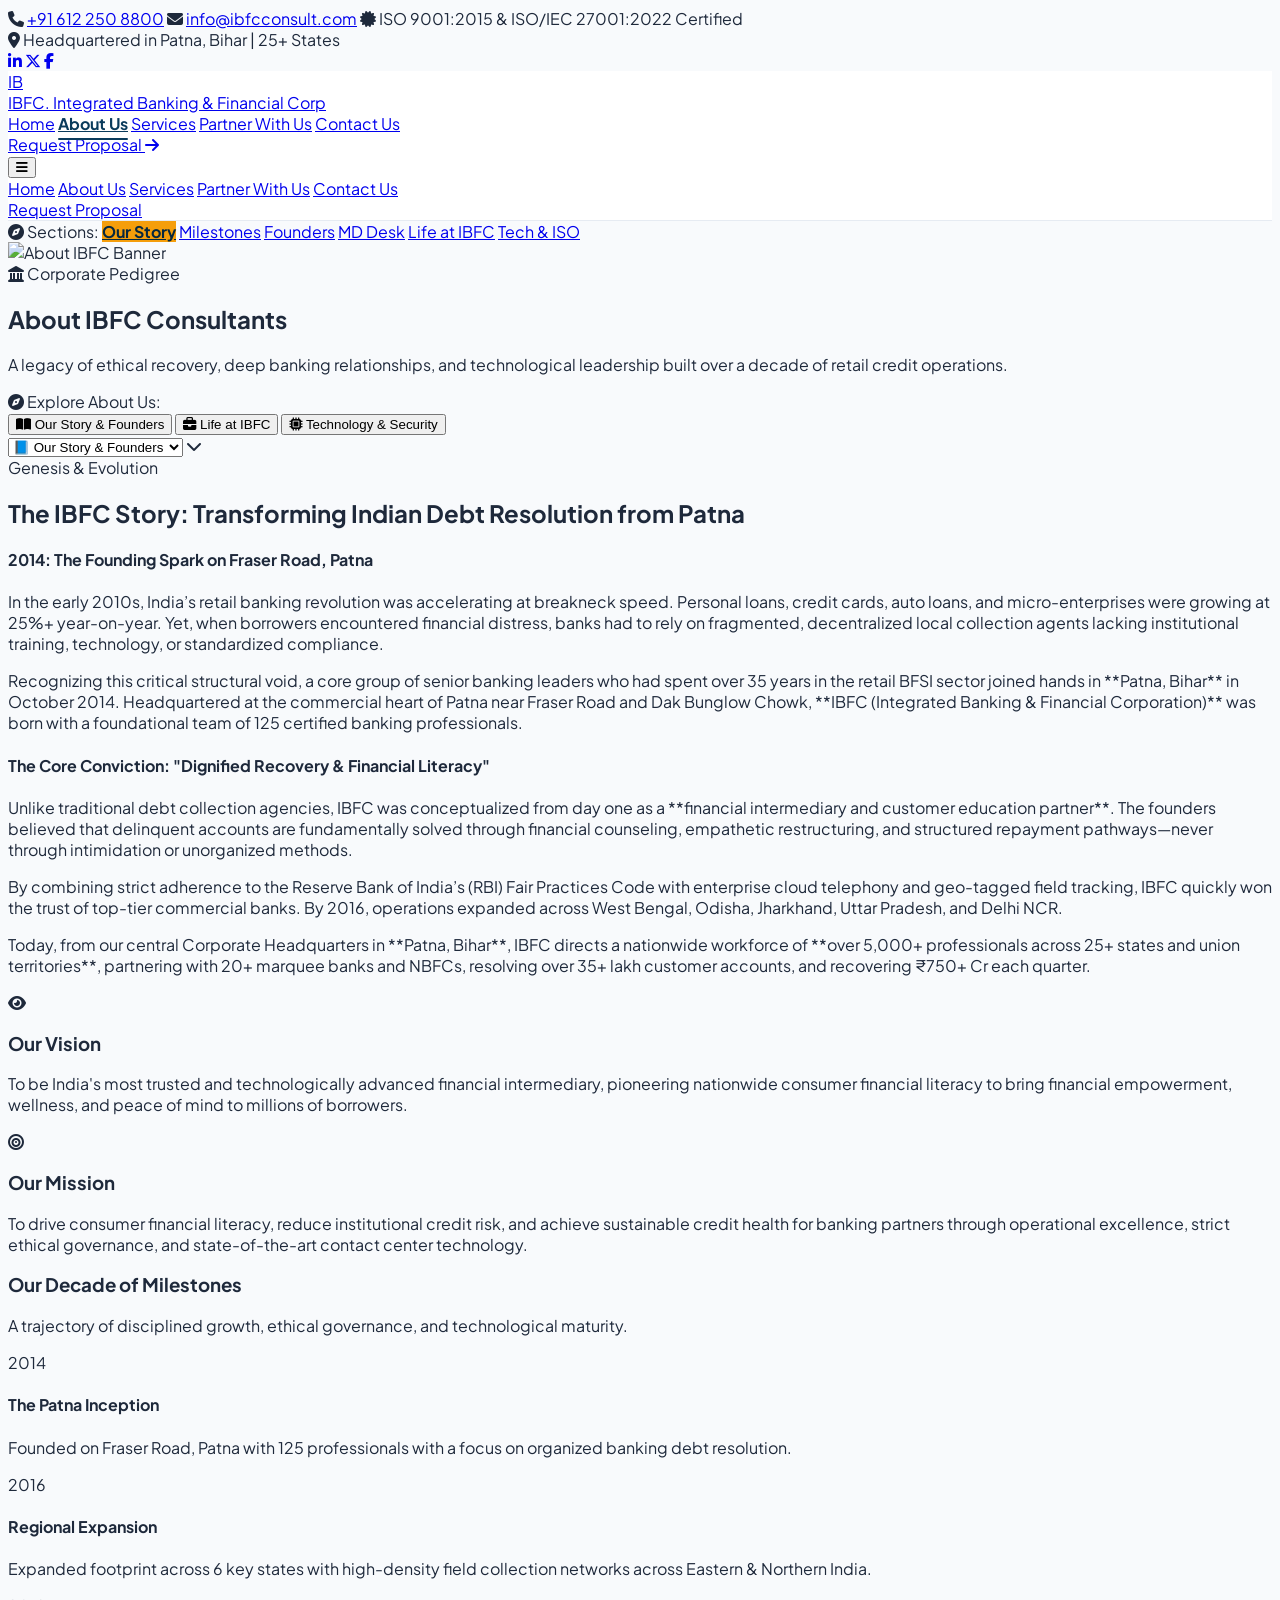
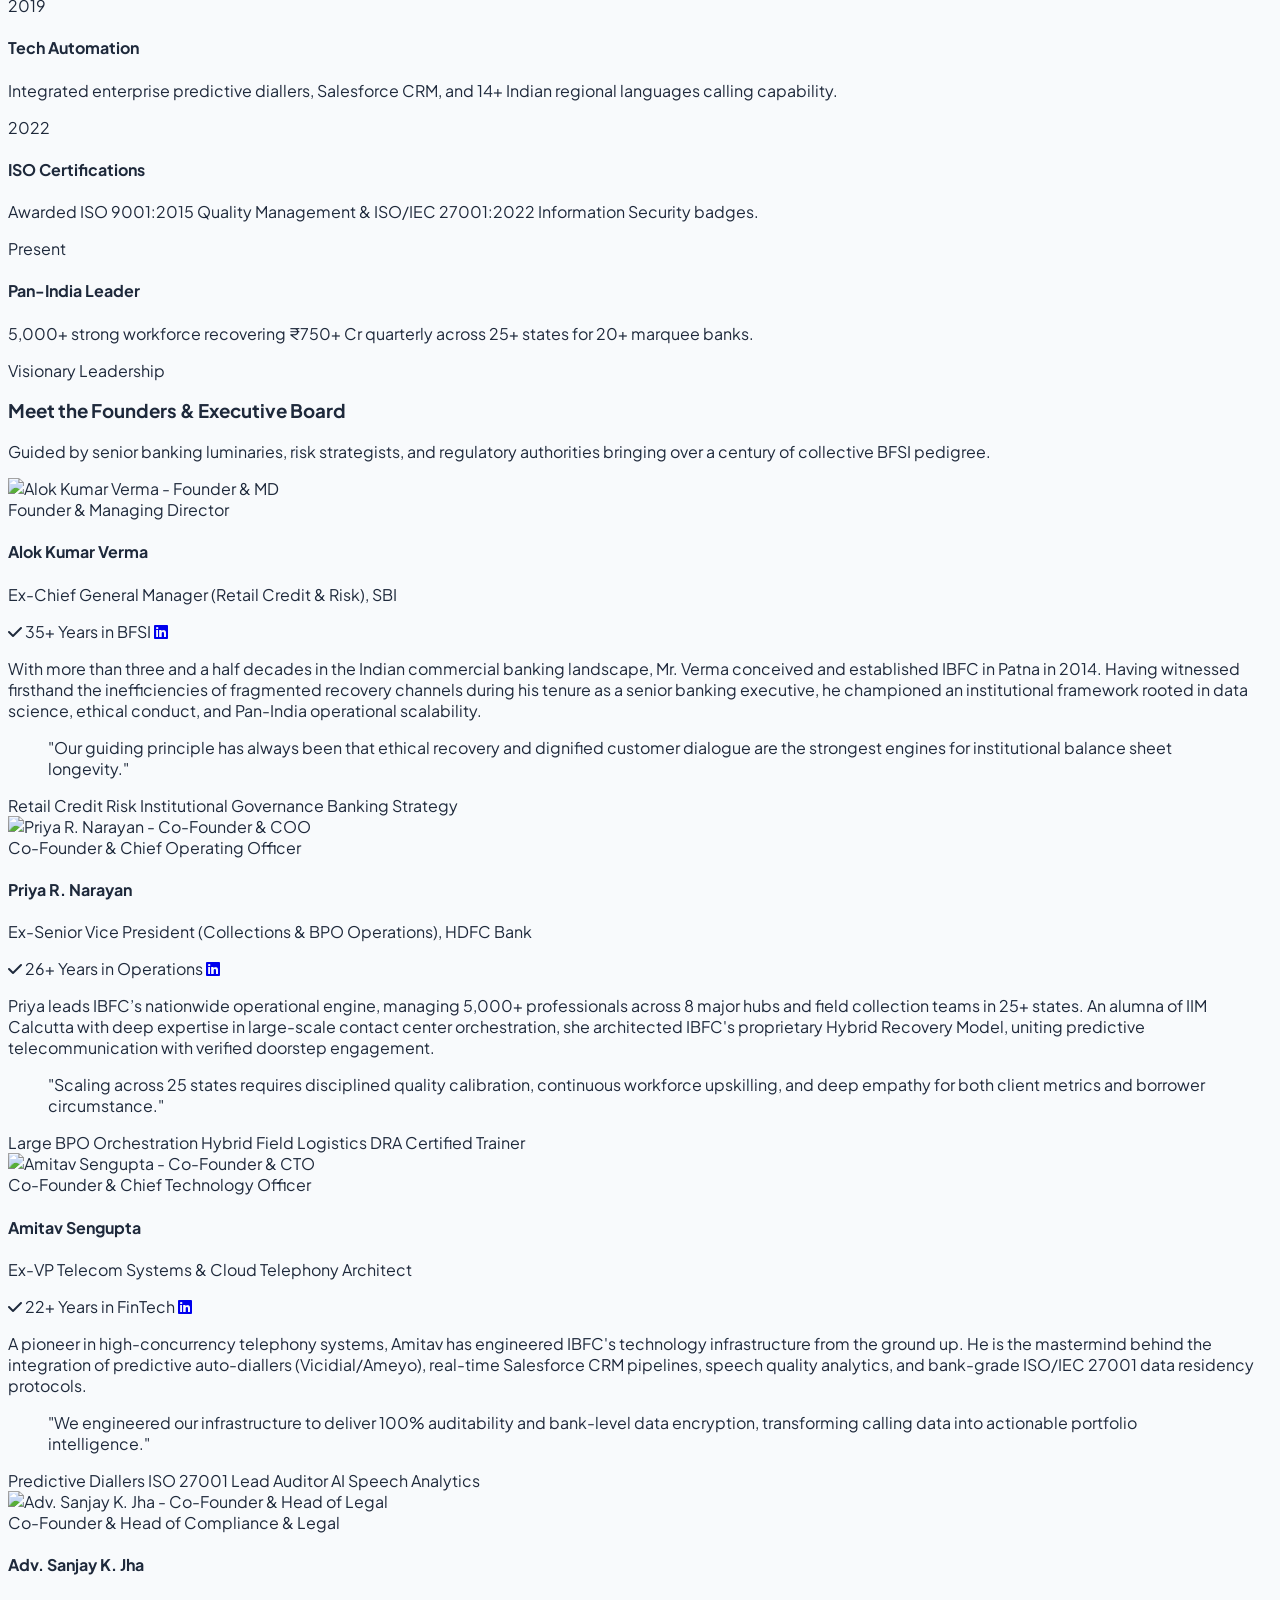
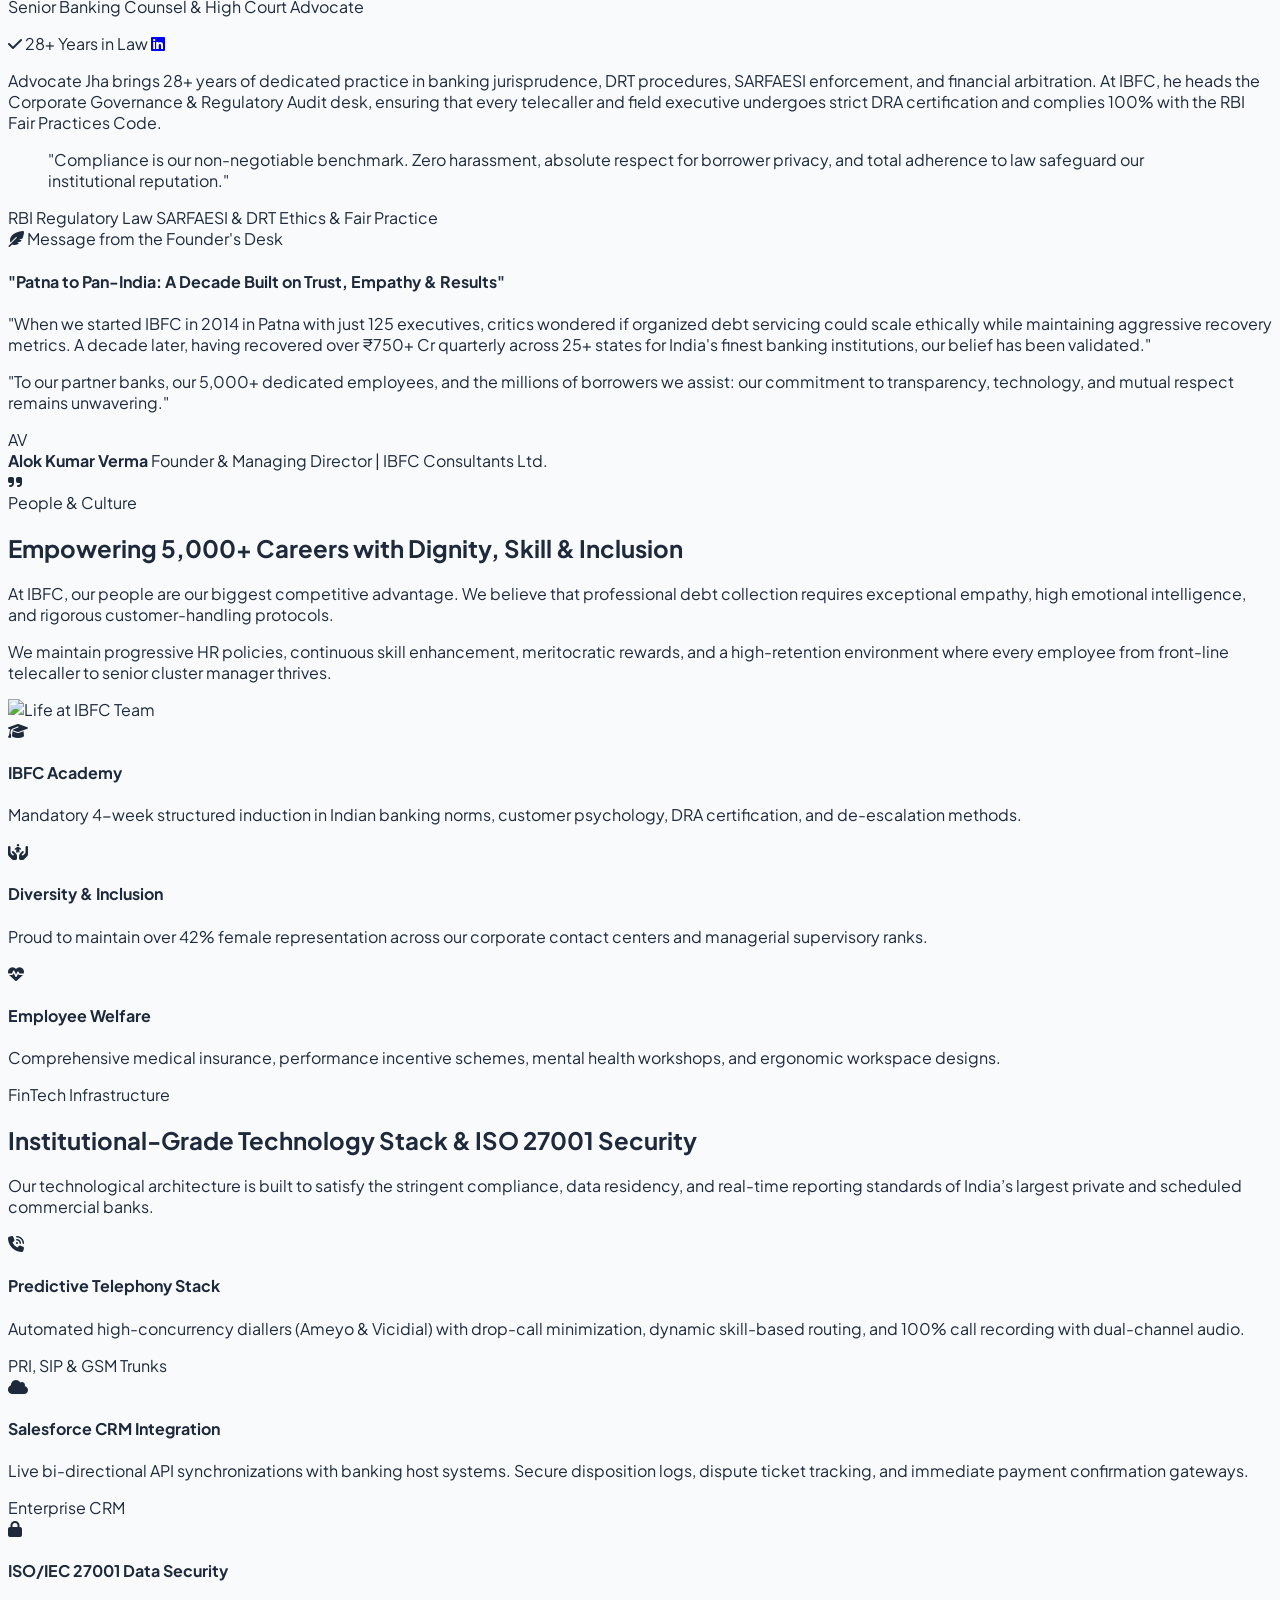
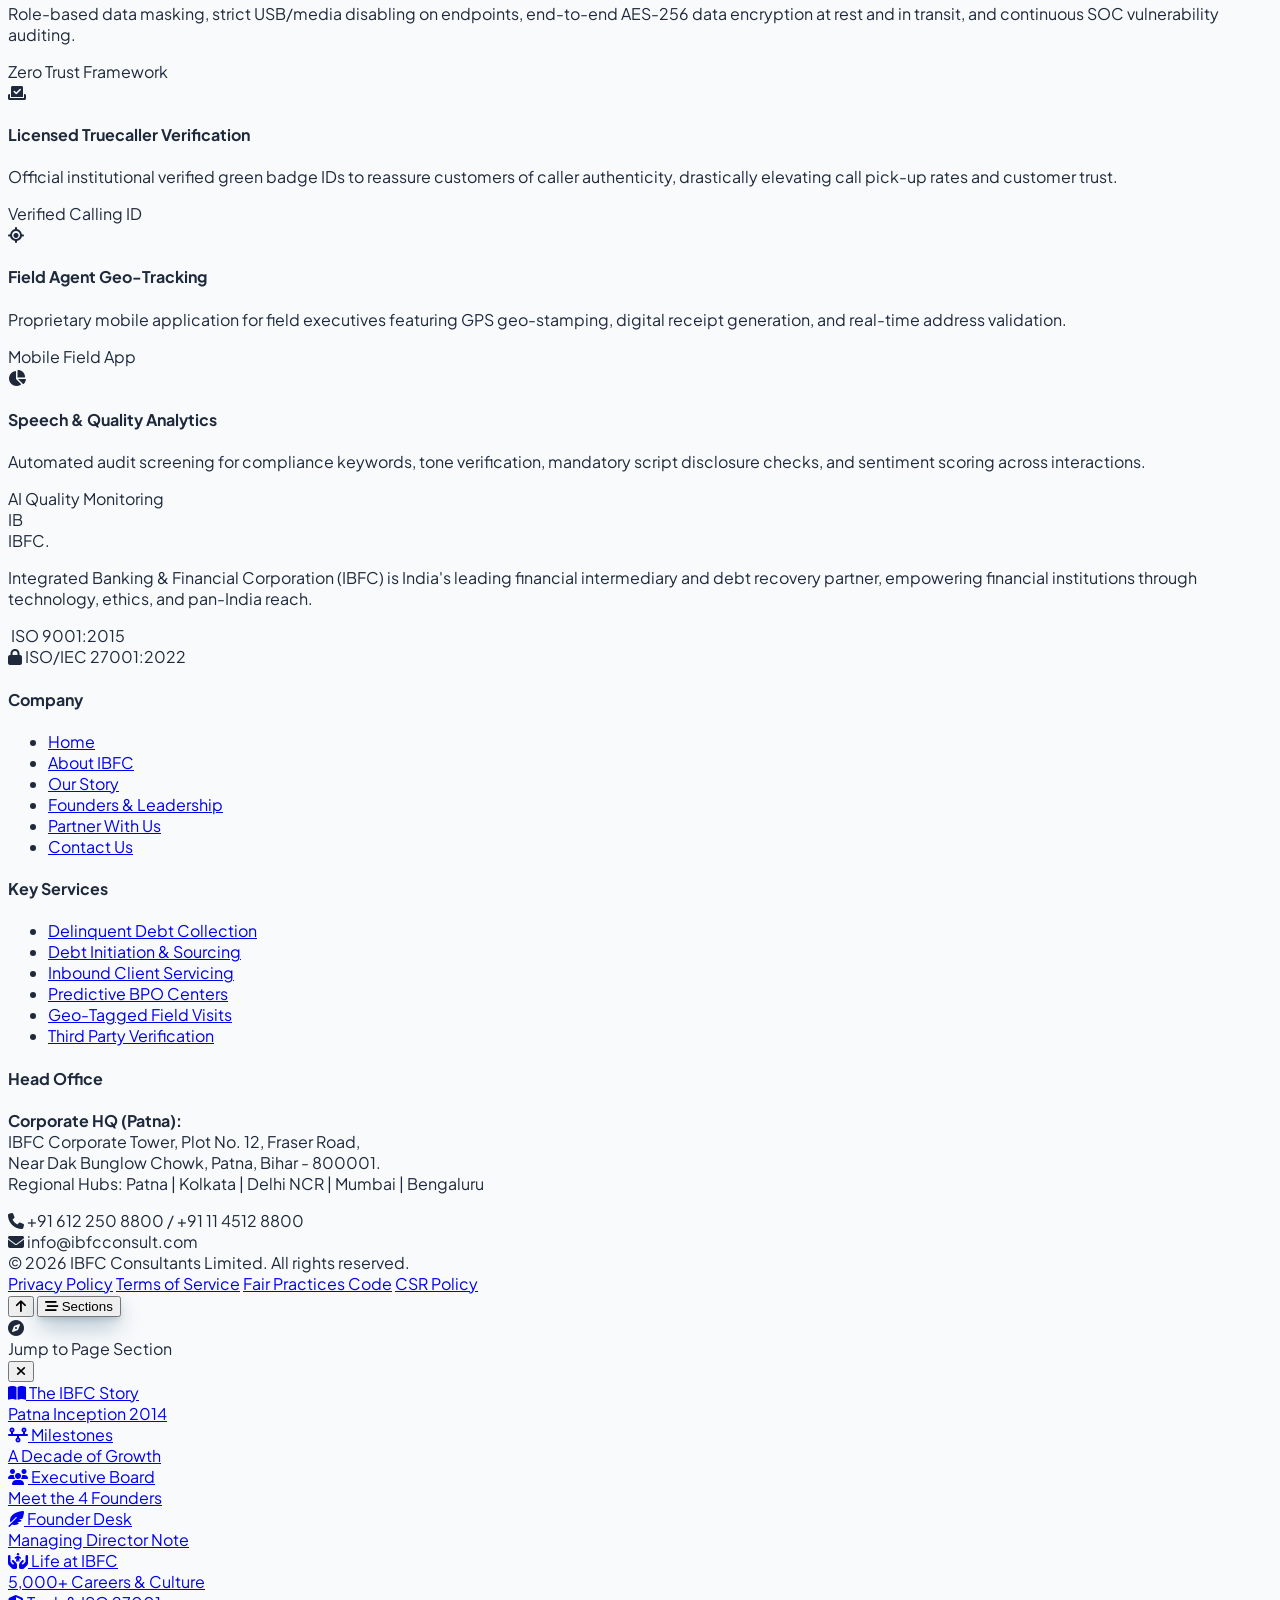
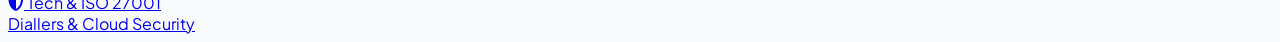
==== commit 62149f8b: "Add mobile section navigator, floating jump drawer, and tablet navbar spacing" ====
--- a/about.html
+++ b/about.html
@@ -72,42 +72,42 @@
       <div class="flex items-center justify-between">
         
         <!-- Brand Logo -->
-        <a href="index.html" class="flex items-center gap-3 group">
-          <div class="w-12 h-12 rounded-xl bg-gradient-to-tr from-primary-dark via-primary to-accent-blue flex items-center justify-center text-white shadow-lg shadow-primary/20 group-hover:scale-105 transition-transform">
-            <span class="font-extrabold text-2xl tracking-tighter">IB</span>
+        <a href="index.html" class="flex items-center gap-2 sm:gap-3 group shrink-0">
+          <div class="w-10 h-10 sm:w-11 sm:h-11 md:w-12 md:h-12 rounded-xl bg-gradient-to-tr from-primary-dark via-primary to-accent-blue flex items-center justify-center text-white shadow-md shadow-primary/20 group-hover:scale-105 transition-transform">
+            <span class="font-extrabold text-lg sm:text-xl md:text-2xl tracking-tighter">IB</span>
           </div>
           <div class="flex flex-col">
-            <span class="text-2xl font-black text-primary tracking-tight group-hover:text-primary-light transition-colors">
+            <span class="text-xl sm:text-2xl font-black text-primary tracking-tight group-hover:text-primary-light transition-colors leading-none">
               IBFC<span class="text-accent-amber">.</span>
             </span>
-            <span class="text-[10px] uppercase tracking-widest font-bold text-slate-500">
+            <span class="hidden lg:block text-[9px] xl:text-[10px] uppercase tracking-widest font-bold text-slate-500 mt-0.5">
               Integrated Banking &amp; Financial Corp
             </span>
           </div>
         </a>
 
-        <!-- Desktop Navigation -->
-        <nav class="hidden md:flex items-center gap-7">
-          <a href="index.html" class="nav-link text-slate-600 text-sm font-medium hover:text-primary transition py-1">Home</a>
-          <a href="about.html" class="nav-link active text-sm font-semibold hover:text-primary transition py-1">About Us</a>
-          <a href="services.html" class="nav-link text-slate-600 text-sm font-medium hover:text-primary transition py-1">Services</a>
-          <a href="partner.html" class="nav-link text-slate-600 text-sm font-medium hover:text-primary transition py-1">Partner With Us</a>
-          <a href="contact.html" class="nav-link text-slate-600 text-sm font-medium hover:text-primary transition py-1">Contact Us</a>
+        <!-- Desktop & Tablet Navigation (Well spaced on md: 768px - 1023px) -->
+        <nav class="hidden md:flex items-center gap-1.5 md:gap-2.5 lg:gap-5 xl:gap-7 shrink-0">
+          <a href="index.html" class="nav-link tablet-nav-link text-slate-600 text-xs lg:text-sm font-medium hover:text-primary transition py-1 px-1.5">Home</a>
+          <a href="about.html" class="nav-link active tablet-nav-link text-xs lg:text-sm font-semibold hover:text-primary transition py-1 px-1.5">About Us</a>
+          <a href="services.html" class="nav-link tablet-nav-link text-slate-600 text-xs lg:text-sm font-medium hover:text-primary transition py-1 px-1.5">Services</a>
+          <a href="partner.html" class="nav-link tablet-nav-link text-slate-600 text-xs lg:text-sm font-medium hover:text-primary transition py-1 px-1.5 whitespace-nowrap">Partner With Us</a>
+          <a href="contact.html" class="nav-link tablet-nav-link text-slate-600 text-xs lg:text-sm font-medium hover:text-primary transition py-1 px-1.5 whitespace-nowrap">Contact Us</a>
         </nav>
 
-        <!-- Header CTA Button -->
-        <div class="hidden md:flex items-center gap-4">
-          <a href="partner.html#rfp-form" class="bg-primary hover:bg-primary-light text-white px-5 py-2.5 rounded-lg text-sm font-semibold shadow-md hover:shadow-lg transition-all transform hover:-translate-y-0.5 flex items-center gap-2">
+        <!-- Header Action Group: CTA Button (Visible on ALL screens) + Mobile Hamburger -->
+        <div class="flex items-center gap-2 sm:gap-3 shrink-0">
+          <a href="partner.html#rfp-form" class="tablet-header-cta bg-primary hover:bg-primary-light text-white px-2.5 sm:px-4 lg:px-5 py-1.5 sm:py-2.5 rounded-lg text-xs lg:text-sm font-bold shadow-md hover:shadow-lg transition-all transform hover:-translate-y-0.5 flex items-center gap-1.5 sm:gap-2 whitespace-nowrap">
             <span>Request Proposal</span>
-            <i class="fa-solid fa-arrow-right text-xs"></i>
+            <i class="fa-solid fa-arrow-right text-[10px] sm:text-xs"></i>
           </a>
-        </div>
-
-        <!-- Mobile Menu Toggle Button -->
-        <div class="md:hidden flex items-center">
-          <button id="mobile-menu-btn" class="p-2 rounded-lg text-slate-700 hover:text-primary hover:bg-slate-100 focus:outline-none" aria-label="Toggle Navigation">
-            <i id="menu-icon" class="fa-solid fa-bars text-2xl"></i>
-          </button>
+
+          <!-- Mobile Menu Toggle Button (Visible on screen < md) -->
+          <div class="md:hidden flex items-center">
+            <button id="mobile-menu-btn" class="p-1.5 sm:p-2 rounded-lg text-slate-700 hover:text-primary hover:bg-slate-100 focus:outline-none" aria-label="Toggle Navigation">
+              <i id="menu-icon" class="fa-solid fa-bars text-xl sm:text-2xl"></i>
+            </button>
+          </div>
         </div>
       </div>
     </div>
@@ -126,6 +126,21 @@
       </div>
     </div>
   </header>
+
+  <!-- Mobile Quick Section Jumper (Sticky Horizontal Strip on Mobile/Small Tablet) -->
+  <div class="md:hidden bg-slate-900/95 backdrop-blur-md text-white border-b border-slate-800 py-2 px-3 sticky top-[64px] z-40 shadow-sm">
+    <div class="flex items-center gap-2 overflow-x-auto whitespace-nowrap scrollbar-none text-xs">
+      <span class="text-accent-amber font-bold flex items-center gap-1 shrink-0 pl-1 text-[11px]">
+        <i class="fa-solid fa-compass"></i> Sections:
+      </span>
+      <a href="#our-story" class="section-pill px-2.5 py-1 rounded-full bg-white/10 hover:bg-primary border border-white/10 text-slate-200 hover:text-white shrink-0 transition text-[11px]">Our Story</a>
+      <a href="#milestones" class="section-pill px-2.5 py-1 rounded-full bg-white/10 hover:bg-primary border border-white/10 text-slate-200 hover:text-white shrink-0 transition text-[11px]">Milestones</a>
+      <a href="#founders" class="section-pill px-2.5 py-1 rounded-full bg-white/10 hover:bg-primary border border-white/10 text-slate-200 hover:text-white shrink-0 transition text-[11px]">Founders</a>
+      <a href="#founder-desk" class="section-pill px-2.5 py-1 rounded-full bg-white/10 hover:bg-primary border border-white/10 text-slate-200 hover:text-white shrink-0 transition text-[11px]">MD Desk</a>
+      <a href="#tab-life" class="section-pill px-2.5 py-1 rounded-full bg-white/10 hover:bg-primary border border-white/10 text-slate-200 hover:text-white shrink-0 transition text-[11px]">Life at IBFC</a>
+      <a href="#tab-tech" class="section-pill px-2.5 py-1 rounded-full bg-white/10 hover:bg-primary border border-white/10 text-slate-200 hover:text-white shrink-0 transition text-[11px]">Tech &amp; ISO</a>
+    </div>
+  </div>
 
   <!-- Page Banner -->
   <section class="relative h-[38vh] sm:h-[45vh] min-h-[260px] sm:min-h-[320px] bg-slate-900 flex items-center justify-center text-center overflow-hidden">
@@ -182,7 +197,7 @@
     <div class="max-w-6xl mx-auto px-4 sm:px-6">
       
       <!-- Narrative -->
-      <div class="bg-white rounded-2xl sm:rounded-3xl p-5 sm:p-8 md:p-12 border border-slate-200 shadow-sm mb-10 sm:mb-16">
+      <div id="our-story" class="bg-white rounded-2xl sm:rounded-3xl p-5 sm:p-8 md:p-12 border border-slate-200 shadow-sm mb-10 sm:mb-16">
         <div class="max-w-4xl mb-8 sm:mb-12">
           <div class="inline-flex items-center gap-2 text-primary font-bold text-xs uppercase tracking-wider mb-2">
             <span class="w-6 sm:w-8 h-0.5 bg-primary rounded-full"></span>
@@ -249,7 +264,7 @@
       </div>
 
       <!-- Historical Journey Timeline -->
-      <div class="mb-20">
+      <div id="milestones" class="mb-20">
         <div class="text-center max-w-2xl mx-auto mb-12">
           <h3 class="text-3xl font-extrabold text-primary mb-2">Our Decade of Milestones</h3>
           <p class="text-slate-600 text-sm">A trajectory of disciplined growth, ethical governance, and technological maturity.</p>
@@ -455,7 +470,7 @@
         </div>
 
         <!-- Note from Founder & MD's Desk -->
-        <div class="bg-gradient-to-r from-primary-dark via-primary to-primary-light text-white rounded-2xl p-8 sm:p-10 shadow-lg relative overflow-hidden">
+        <div id="founder-desk" class="bg-gradient-to-r from-primary-dark via-primary to-primary-light text-white rounded-2xl p-8 sm:p-10 shadow-lg relative overflow-hidden">
           <div class="relative z-10 max-w-3xl">
             <div class="inline-flex items-center gap-2 px-3 py-1 rounded-full bg-accent-amber/20 text-accent-amber text-xs font-bold uppercase tracking-wider mb-4 border border-accent-amber/30">
               <i class="fa-solid fa-feather-pointed"></i> Message from the Founder's Desk
@@ -723,6 +738,80 @@
     </div>
   </footer>
 
+  <!-- Floating Mobile Quick Action Controls (Bottom Right) -->
+  <div class="fixed bottom-5 right-4 z-40 flex flex-col items-end gap-2.5">
+    <!-- Scroll To Top Button -->
+    <button id="scroll-to-top" class="opacity-0 pointer-events-none w-10 h-10 rounded-full bg-slate-900/90 text-white border border-slate-700 shadow-lg flex items-center justify-center hover:bg-primary transition-all duration-300" aria-label="Scroll to Top">
+      <i class="fa-solid fa-arrow-up text-xs"></i>
+    </button>
+    <!-- Quick Jump Pill Button (Mobile & Tablet) -->
+    <button id="open-quick-jump" class="md:hidden floating-widget-btn bg-primary hover:bg-primary-light text-white px-3.5 py-2.5 rounded-full text-xs font-bold shadow-xl flex items-center gap-2 border border-sky-400/30 transition-transform active:scale-95" aria-label="Open Section Jump Drawer">
+      <i class="fa-solid fa-bars-staggered text-accent-amber text-xs"></i>
+      <span>Sections</span>
+    </button>
+  </div>
+
+  <!-- Mobile Quick Jump Bottom Sheet Drawer -->
+  <div id="quick-jump-sheet" class="hidden fixed inset-0 z-50 bg-slate-950/60 backdrop-blur-sm flex items-end justify-center transition-all">
+    <div class="bg-white rounded-t-3xl w-full max-w-lg p-5 border-t border-slate-200 shadow-2xl animate-slide-up max-h-[80vh] overflow-y-auto">
+      <div class="flex items-center justify-between pb-3 mb-3 border-b border-slate-200">
+        <div class="flex items-center gap-2">
+          <div class="w-7 h-7 rounded-lg bg-primary text-accent-amber flex items-center justify-center text-xs">
+            <i class="fa-solid fa-compass"></i>
+          </div>
+          <span class="font-bold text-slate-900 text-sm">Jump to Page Section</span>
+        </div>
+        <button id="close-quick-jump" class="p-1.5 text-slate-400 hover:text-slate-700 rounded-lg">
+          <i class="fa-solid fa-xmark text-lg"></i>
+        </button>
+      </div>
+      
+      <div class="grid grid-cols-2 gap-2 text-xs">
+        <a href="#our-story" class="p-3 rounded-xl bg-slate-50 hover:bg-primary hover:text-white border border-slate-200 transition group flex flex-col gap-1">
+          <div class="font-bold text-slate-800 group-hover:text-white flex items-center gap-1.5">
+            <i class="fa-solid fa-book-open text-accent-amber"></i> The IBFC Story
+          </div>
+          <span class="text-[10px] text-slate-500 group-hover:text-slate-200">Patna Inception 2014</span>
+        </a>
+
+        <a href="#milestones" class="p-3 rounded-xl bg-slate-50 hover:bg-primary hover:text-white border border-slate-200 transition group flex flex-col gap-1">
+          <div class="font-bold text-slate-800 group-hover:text-white flex items-center gap-1.5">
+            <i class="fa-solid fa-timeline text-emerald-600"></i> Milestones
+          </div>
+          <span class="text-[10px] text-slate-500 group-hover:text-slate-200">A Decade of Growth</span>
+        </a>
+
+        <a href="#founders" class="p-3 rounded-xl bg-slate-50 hover:bg-primary hover:text-white border border-slate-200 transition group flex flex-col gap-1">
+          <div class="font-bold text-slate-800 group-hover:text-white flex items-center gap-1.5">
+            <i class="fa-solid fa-users text-primary"></i> Executive Board
+          </div>
+          <span class="text-[10px] text-slate-500 group-hover:text-slate-200">Meet the 4 Founders</span>
+        </a>
+
+        <a href="#founder-desk" class="p-3 rounded-xl bg-slate-50 hover:bg-primary hover:text-white border border-slate-200 transition group flex flex-col gap-1">
+          <div class="font-bold text-slate-800 group-hover:text-white flex items-center gap-1.5">
+            <i class="fa-solid fa-feather-pointed text-amber-600"></i> Founder Desk
+          </div>
+          <span class="text-[10px] text-slate-500 group-hover:text-slate-200">Managing Director Note</span>
+        </a>
+
+        <a href="#tab-life" class="p-3 rounded-xl bg-slate-50 hover:bg-primary hover:text-white border border-slate-200 transition group flex flex-col gap-1">
+          <div class="font-bold text-slate-800 group-hover:text-white flex items-center gap-1.5">
+            <i class="fa-solid fa-hands-holding-child text-rose-600"></i> Life at IBFC
+          </div>
+          <span class="text-[10px] text-slate-500 group-hover:text-slate-200">5,000+ Careers &amp; Culture</span>
+        </a>
+
+        <a href="#tab-tech" class="p-3 rounded-xl bg-slate-50 hover:bg-primary hover:text-white border border-slate-200 transition group flex flex-col gap-1">
+          <div class="font-bold text-slate-800 group-hover:text-white flex items-center gap-1.5">
+            <i class="fa-solid fa-shield-halved text-sky-600"></i> Tech &amp; ISO 27001
+          </div>
+          <span class="text-[10px] text-slate-500 group-hover:text-slate-200">Diallers &amp; Cloud Security</span>
+        </a>
+      </div>
+    </div>
+  </div>
+
   <!-- Scripts -->
   <script src="js/main.js"></script>
 </body>
--- a/css/custom.css
+++ b/css/custom.css
@@ -166,3 +166,60 @@
 img, iframe {
   max-width: 100%;
 }
+
+/* Hide scrollbar utility for clean horizontal swipe on mobile */
+.scrollbar-none::-webkit-scrollbar {
+  display: none;
+}
+.scrollbar-none {
+  -ms-overflow-style: none;
+  scrollbar-width: none;
+}
+
+/* Tablet specific navbar spacing & elegance (768px - 1023px) */
+@media (min-width: 768px) and (max-width: 1023px) {
+  .tablet-nav-link {
+    font-size: 0.8125rem !important; /* 13px */
+    padding-left: 0.35rem !important;
+    padding-right: 0.35rem !important;
+    white-space: nowrap !important;
+  }
+  .tablet-header-cta {
+    padding: 0.45rem 0.85rem !important;
+    font-size: 0.75rem !important;
+  }
+}
+
+/* Scroll margin offset so sticky header & mobile section bar never cover titles */
+section, [id] {
+  scroll-margin-top: 115px;
+}
+
+@media (max-width: 767px) {
+  section, [id] {
+    scroll-margin-top: 110px;
+  }
+}
+
+/* Mobile Quick Section Bar Active Pill */
+.section-pill.active {
+  background-color: #f59e0b !important;
+  color: #06283f !important;
+  font-weight: 700 !important;
+  border-color: #f59e0b !important;
+}
+
+/* Floating Quick Jump Widget */
+.floating-widget-btn {
+  box-shadow: 0 10px 25px -3px rgba(10, 59, 92, 0.4), 0 4px 6px -2px rgba(10, 59, 92, 0.2);
+}
+
+/* Bottom Sheet Animation */
+@keyframes slideUp {
+  from { transform: translateY(100%); opacity: 0; }
+  to { transform: translateY(0); opacity: 1; }
+}
+
+.animate-slide-up {
+  animation: slideUp 0.28s cubic-bezier(0.16, 1, 0.3, 1) forwards;
+}
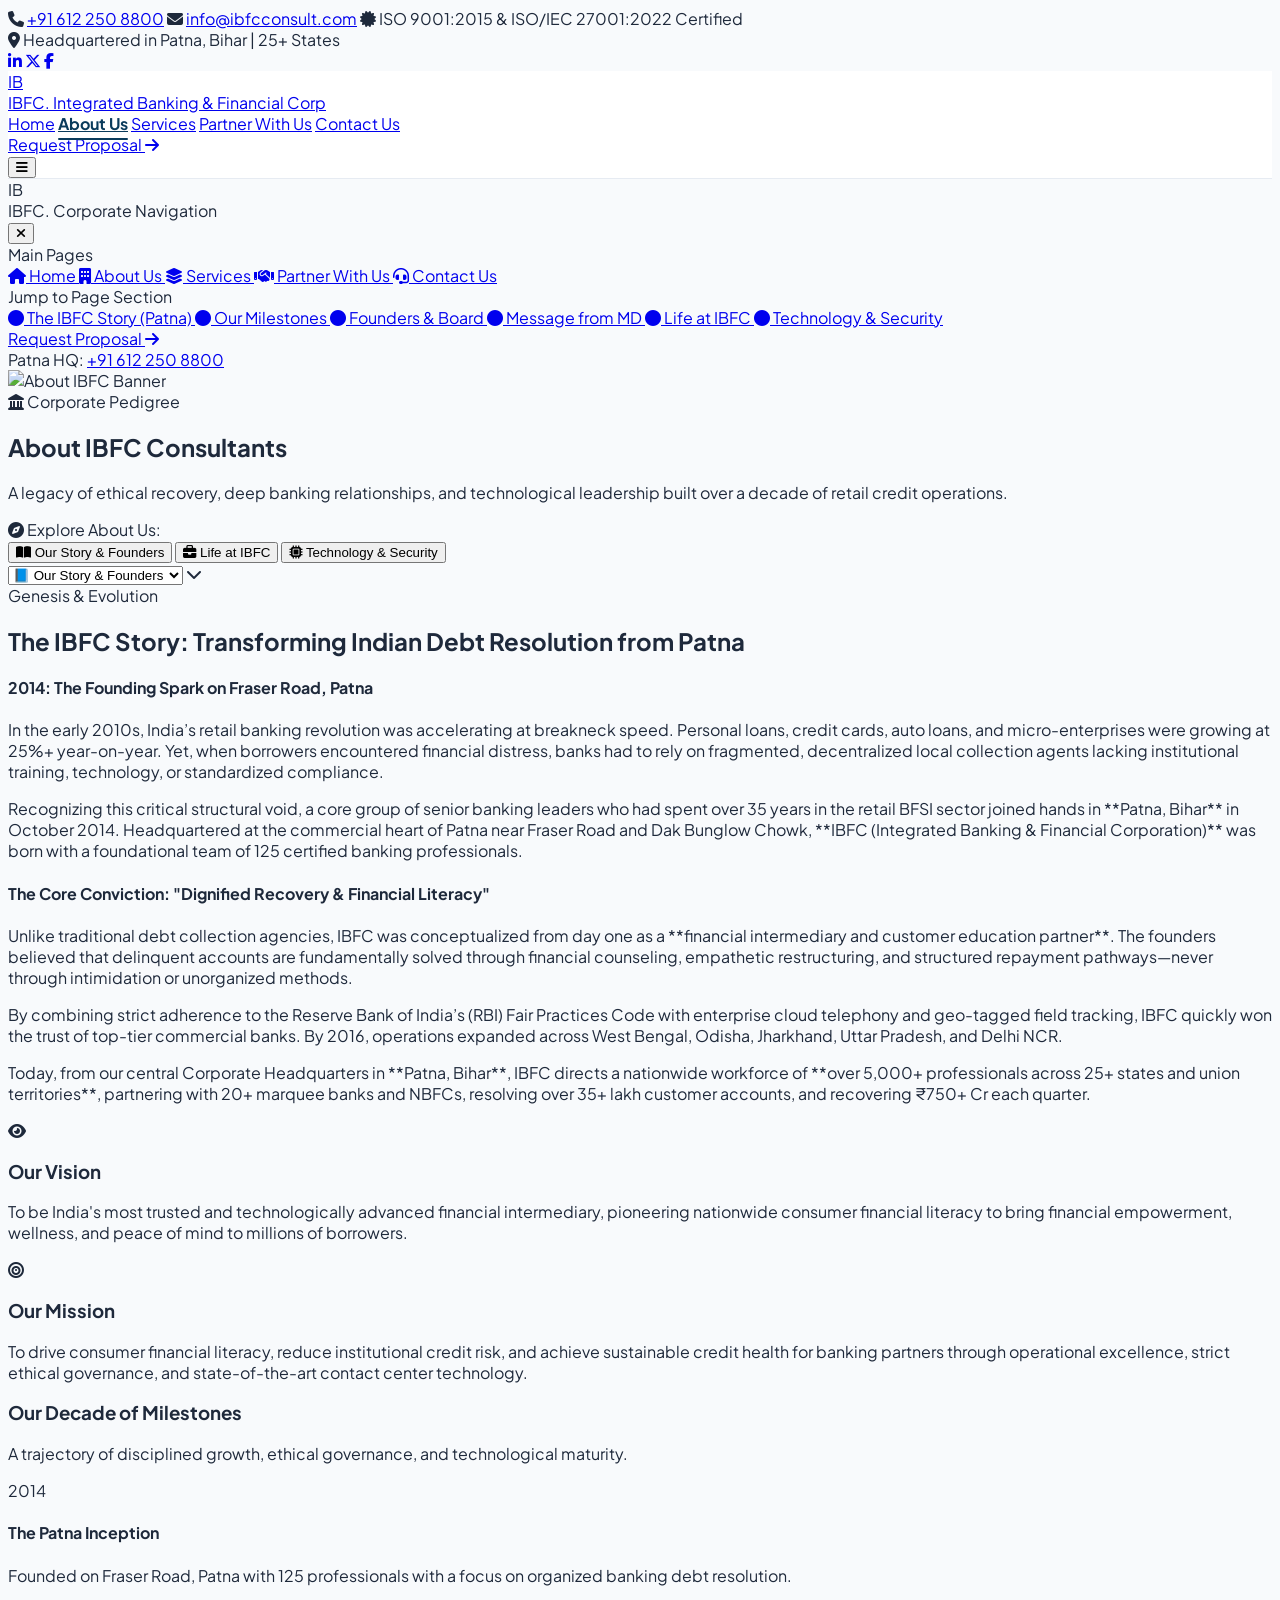
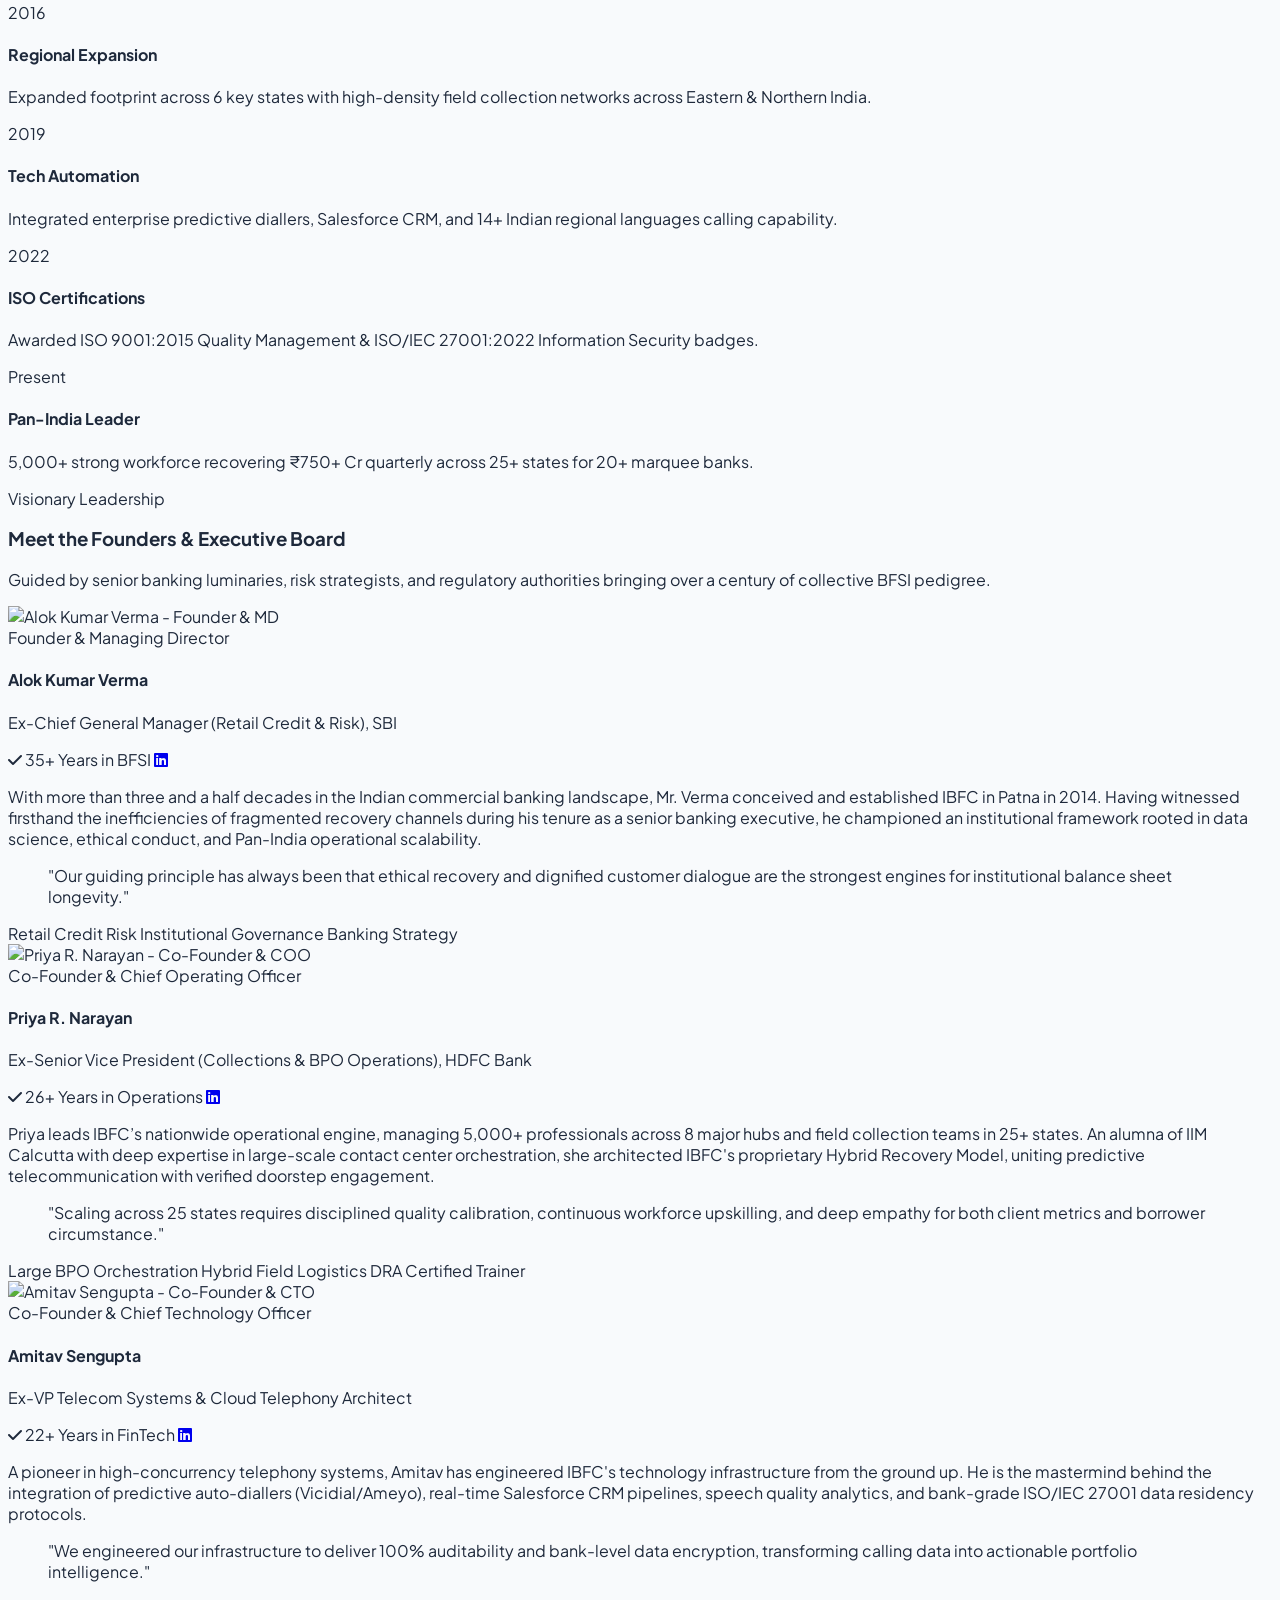
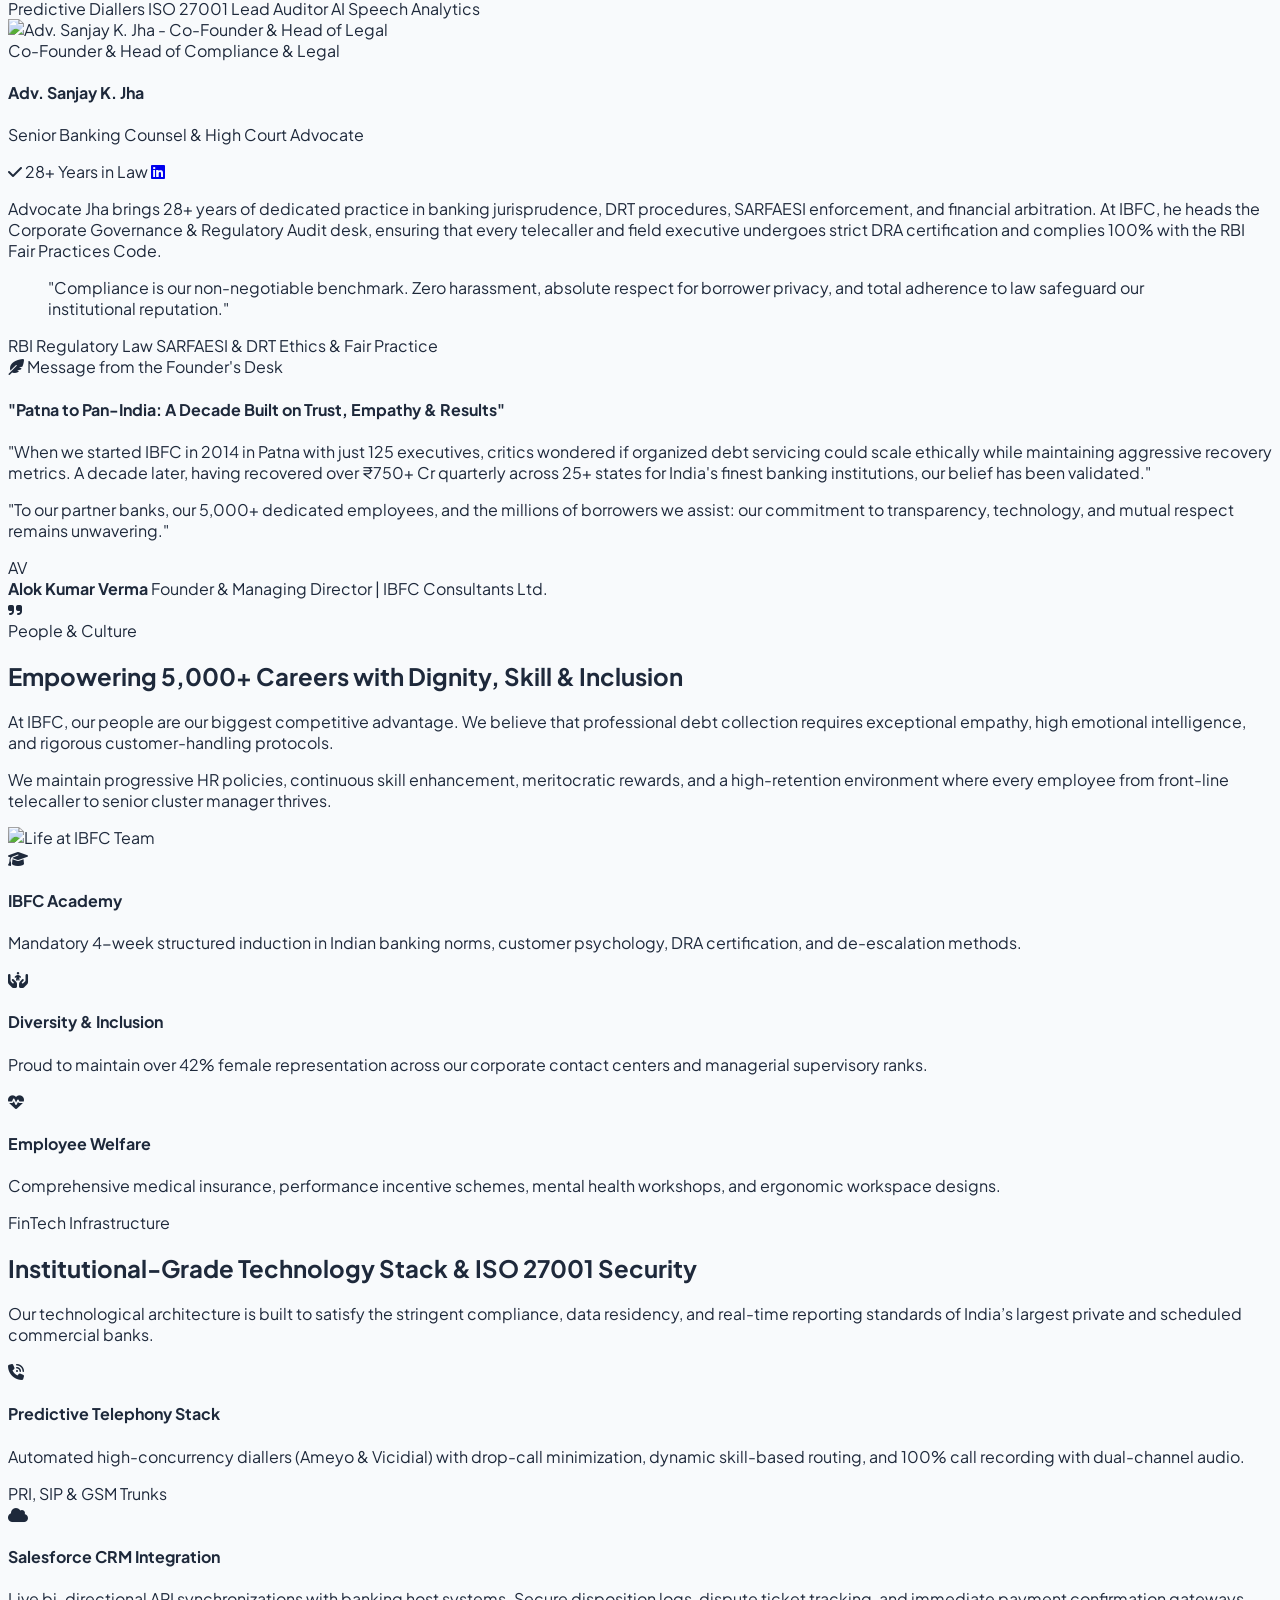
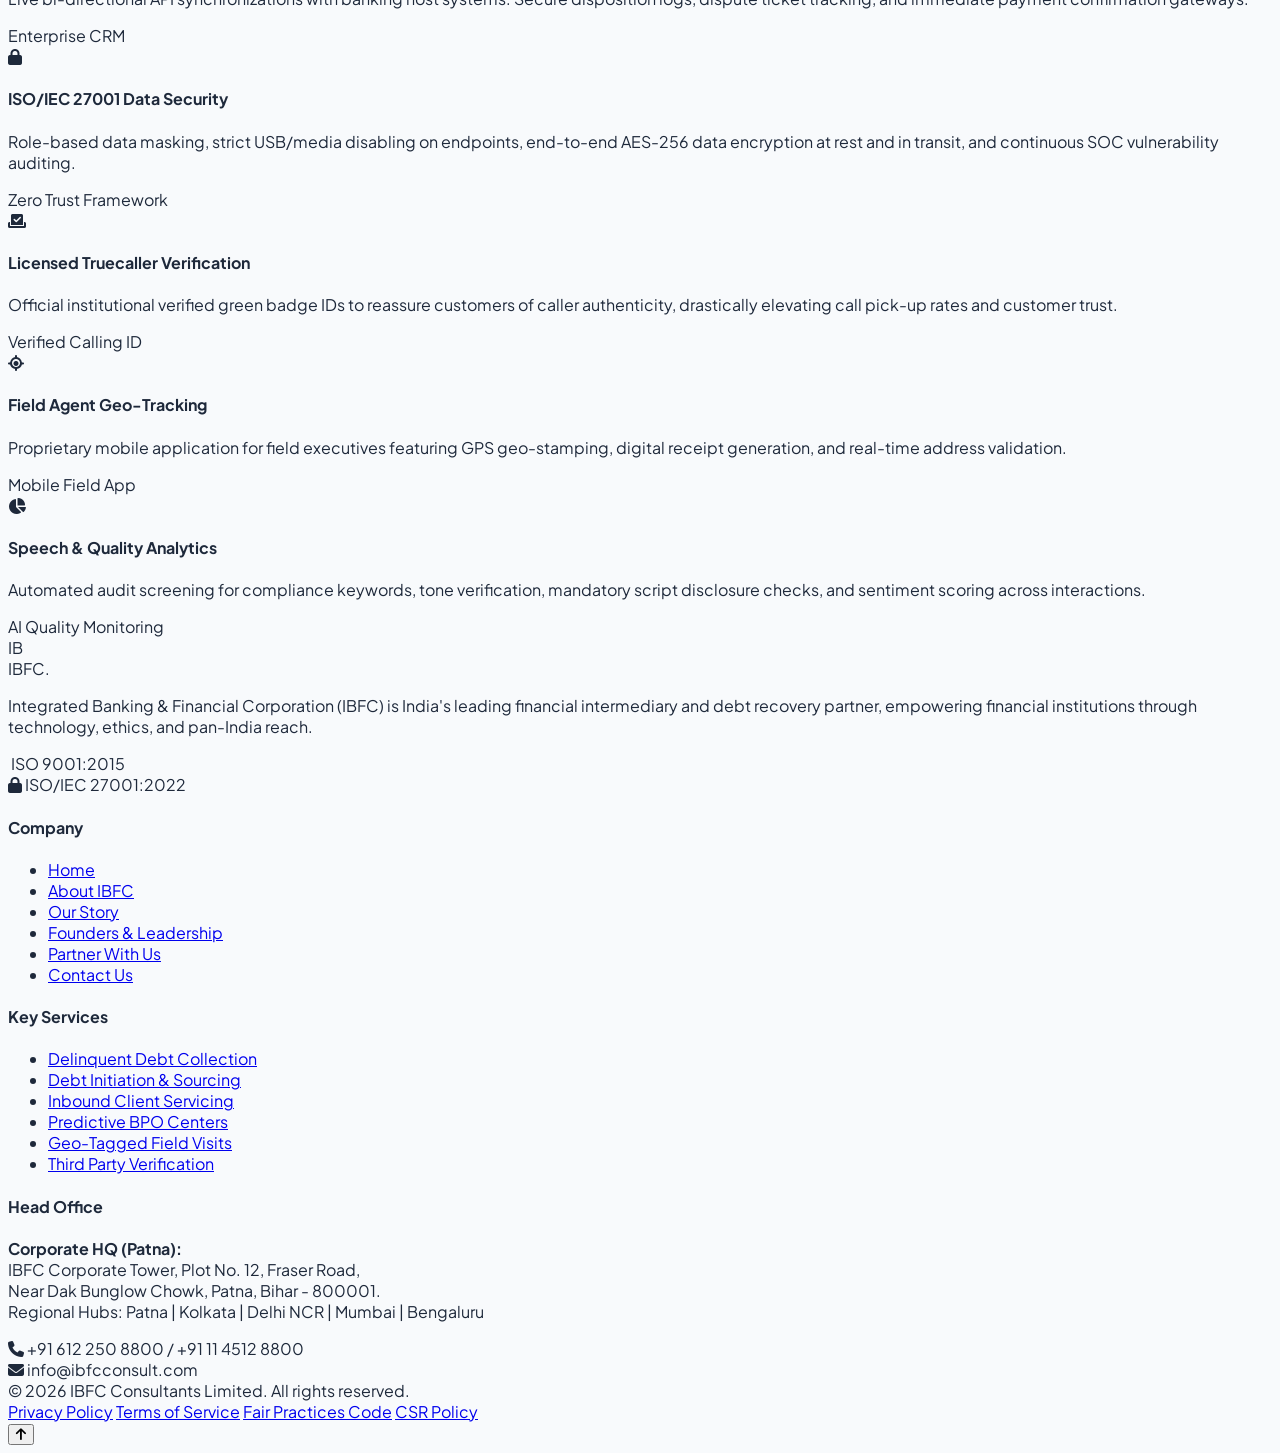
==== commit 7ba7d45e: "Refactor mobile and tablet UX: Add off-canvas navigation sidebar, remove sticky section bars, fix ta" ====
--- a/about.html
+++ b/about.html
@@ -111,36 +111,104 @@
         </div>
       </div>
     </div>
-
-    <!-- Mobile Drawer Menu -->
-    <div id="mobile-menu" class="hidden md:hidden px-4 pt-3 pb-6 bg-white border-t border-slate-200 shadow-xl transition-all">
-      <div class="flex flex-col space-y-3">
-        <a href="index.html" class="px-3 py-2 rounded-md text-base font-medium text-slate-700 hover:bg-slate-50 hover:text-primary">Home</a>
-        <a href="about.html" class="px-3 py-2 rounded-md text-base font-semibold text-primary bg-slate-50">About Us</a>
-        <a href="services.html" class="px-3 py-2 rounded-md text-base font-medium text-slate-700 hover:bg-slate-50 hover:text-primary">Services</a>
-        <a href="partner.html" class="px-3 py-2 rounded-md text-base font-medium text-slate-700 hover:bg-slate-50 hover:text-primary">Partner With Us</a>
-        <a href="contact.html" class="px-3 py-2 rounded-md text-base font-medium text-slate-700 hover:bg-slate-50 hover:text-primary">Contact Us</a>
-        <div class="pt-2">
-          <a href="partner.html#rfp-form" class="w-full text-center block bg-primary text-white py-2.5 rounded-lg font-semibold shadow">Request Proposal</a>
-        </div>
-      </div>
-    </div>
   </header>
 
-  <!-- Mobile Quick Section Jumper (Sticky Horizontal Strip on Mobile/Small Tablet) -->
-  <div class="md:hidden bg-slate-900/95 backdrop-blur-md text-white border-b border-slate-800 py-2 px-3 sticky top-[64px] z-40 shadow-sm">
-    <div class="flex items-center gap-2 overflow-x-auto whitespace-nowrap scrollbar-none text-xs">
-      <span class="text-accent-amber font-bold flex items-center gap-1 shrink-0 pl-1 text-[11px]">
-        <i class="fa-solid fa-compass"></i> Sections:
-      </span>
-      <a href="#our-story" class="section-pill px-2.5 py-1 rounded-full bg-white/10 hover:bg-primary border border-white/10 text-slate-200 hover:text-white shrink-0 transition text-[11px]">Our Story</a>
-      <a href="#milestones" class="section-pill px-2.5 py-1 rounded-full bg-white/10 hover:bg-primary border border-white/10 text-slate-200 hover:text-white shrink-0 transition text-[11px]">Milestones</a>
-      <a href="#founders" class="section-pill px-2.5 py-1 rounded-full bg-white/10 hover:bg-primary border border-white/10 text-slate-200 hover:text-white shrink-0 transition text-[11px]">Founders</a>
-      <a href="#founder-desk" class="section-pill px-2.5 py-1 rounded-full bg-white/10 hover:bg-primary border border-white/10 text-slate-200 hover:text-white shrink-0 transition text-[11px]">MD Desk</a>
-      <a href="#tab-life" class="section-pill px-2.5 py-1 rounded-full bg-white/10 hover:bg-primary border border-white/10 text-slate-200 hover:text-white shrink-0 transition text-[11px]">Life at IBFC</a>
-      <a href="#tab-tech" class="section-pill px-2.5 py-1 rounded-full bg-white/10 hover:bg-primary border border-white/10 text-slate-200 hover:text-white shrink-0 transition text-[11px]">Tech &amp; ISO</a>
-    </div>
-  </div>
+  <!-- Mobile Navigation Off-Canvas Sidebar Backdrop & Drawer -->
+  <div id="mobile-sidebar-backdrop" class="fixed inset-0 bg-slate-950/60 backdrop-blur-sm z-50 hidden transition-opacity duration-300 opacity-0 pointer-events-none"></div>
+
+  <aside id="mobile-sidebar" class="fixed top-0 right-0 bottom-0 w-[85%] max-w-[340px] bg-white z-50 shadow-2xl flex flex-col justify-between transition-transform duration-300 ease-in-out translate-x-full overflow-hidden" aria-label="Mobile Navigation Sidebar">
+    
+    <!-- Sidebar Header -->
+    <div class="p-4 border-b border-slate-200 flex items-center justify-between bg-slate-50">
+      <div class="flex items-center gap-2.5">
+        <div class="w-9 h-9 rounded-xl bg-gradient-to-tr from-primary-dark via-primary to-accent-blue flex items-center justify-center text-white shadow">
+          <span class="font-extrabold text-base tracking-tighter">IB</span>
+        </div>
+        <div>
+          <span class="text-lg font-black text-primary leading-none block">IBFC<span class="text-accent-amber">.</span></span>
+          <span class="text-[9px] uppercase tracking-wider font-bold text-slate-500 block mt-0.5">Corporate Navigation</span>
+        </div>
+      </div>
+      <button id="close-sidebar-btn" class="w-8 h-8 rounded-lg bg-white border border-slate-200 text-slate-600 hover:text-primary flex items-center justify-center transition focus:outline-none" aria-label="Close Sidebar">
+        <i class="fa-solid fa-xmark text-base"></i>
+      </button>
+    </div>
+
+    <!-- Sidebar Scrollable Body -->
+    <div class="flex-1 overflow-y-auto p-4 space-y-6">
+      
+      <!-- Primary Pages Navigation -->
+      <div>
+        <span class="text-[10px] font-bold text-slate-400 uppercase tracking-wider block mb-2 px-2">Main Pages</span>
+        <nav class="space-y-1">
+          <a href="index.html" class="flex items-center gap-3 px-3 py-2.5 rounded-xl text-sm font-medium text-slate-700 hover:bg-slate-100 hover:text-primary transition">
+            <i class="fa-solid fa-house w-5 text-center text-primary"></i>
+            <span>Home</span>
+          </a>
+          <a href="about.html" class="flex items-center gap-3 px-3 py-2.5 rounded-xl text-sm font-semibold text-primary bg-primary/10 transition">
+            <i class="fa-solid fa-building w-5 text-center text-accent-amber"></i>
+            <span>About Us</span>
+          </a>
+          <a href="services.html" class="flex items-center gap-3 px-3 py-2.5 rounded-xl text-sm font-medium text-slate-700 hover:bg-slate-100 hover:text-primary transition">
+            <i class="fa-solid fa-layer-group w-5 text-center text-primary"></i>
+            <span>Services</span>
+          </a>
+          <a href="partner.html" class="flex items-center gap-3 px-3 py-2.5 rounded-xl text-sm font-medium text-slate-700 hover:bg-slate-100 hover:text-primary transition">
+            <i class="fa-solid fa-handshake w-5 text-center text-primary"></i>
+            <span>Partner With Us</span>
+          </a>
+          <a href="contact.html" class="flex items-center gap-3 px-3 py-2.5 rounded-xl text-sm font-medium text-slate-700 hover:bg-slate-100 hover:text-primary transition">
+            <i class="fa-solid fa-headset w-5 text-center text-primary"></i>
+            <span>Contact Us</span>
+          </a>
+        </nav>
+      </div>
+
+      <!-- Jump To Page Sections (Clean, categorized in sidebar) -->
+      <div class="pt-3 border-t border-slate-100">
+        <span class="text-[10px] font-bold text-slate-400 uppercase tracking-wider block mb-2 px-2">Jump to Page Section</span>
+        <div class="space-y-1 text-xs">
+          <a href="#our-story" class="flex items-center gap-2.5 px-3 py-2 rounded-lg text-slate-600 hover:text-primary hover:bg-slate-50 transition">
+            <i class="fa-solid fa-circle text-[6px] text-accent-amber"></i>
+            <span>The IBFC Story (Patna)</span>
+          </a>
+          <a href="#milestones" class="flex items-center gap-2.5 px-3 py-2 rounded-lg text-slate-600 hover:text-primary hover:bg-slate-50 transition">
+            <i class="fa-solid fa-circle text-[6px] text-emerald-500"></i>
+            <span>Our Milestones</span>
+          </a>
+          <a href="#founders" class="flex items-center gap-2.5 px-3 py-2 rounded-lg text-slate-600 hover:text-primary hover:bg-slate-50 transition">
+            <i class="fa-solid fa-circle text-[6px] text-primary"></i>
+            <span>Founders &amp; Board</span>
+          </a>
+          <a href="#founder-desk" class="flex items-center gap-2.5 px-3 py-2 rounded-lg text-slate-600 hover:text-primary hover:bg-slate-50 transition">
+            <i class="fa-solid fa-circle text-[6px] text-amber-500"></i>
+            <span>Message from MD</span>
+          </a>
+          <a href="#tab-life" class="flex items-center gap-2.5 px-3 py-2 rounded-lg text-slate-600 hover:text-primary hover:bg-slate-50 transition">
+            <i class="fa-solid fa-circle text-[6px] text-rose-500"></i>
+            <span>Life at IBFC</span>
+          </a>
+          <a href="#tab-tech" class="flex items-center gap-2.5 px-3 py-2 rounded-lg text-slate-600 hover:text-primary hover:bg-slate-50 transition">
+            <i class="fa-solid fa-circle text-[6px] text-sky-500"></i>
+            <span>Technology &amp; Security</span>
+          </a>
+        </div>
+      </div>
+
+    </div>
+
+    <!-- Sidebar Footer Action -->
+    <div class="p-4 border-t border-slate-200 bg-slate-50 space-y-2.5">
+      <a href="partner.html#rfp-form" class="w-full text-center block bg-primary hover:bg-primary-light text-white py-2.5 px-4 rounded-xl font-bold text-sm shadow transition flex items-center justify-center gap-2">
+        <span>Request Proposal</span>
+        <i class="fa-solid fa-arrow-right text-xs"></i>
+      </a>
+      <div class="text-[11px] text-slate-500 text-center">
+        Patna HQ: <a href="tel:+916122508800" class="text-primary font-bold hover:underline">+91 612 250 8800</a>
+      </div>
+    </div>
+
+  </aside>
 
   <!-- Page Banner -->
   <section class="relative h-[38vh] sm:h-[45vh] min-h-[260px] sm:min-h-[320px] bg-slate-900 flex items-center justify-center text-center overflow-hidden">
@@ -738,79 +806,10 @@
     </div>
   </footer>
 
-  <!-- Floating Mobile Quick Action Controls (Bottom Right) -->
-  <div class="fixed bottom-5 right-4 z-40 flex flex-col items-end gap-2.5">
-    <!-- Scroll To Top Button -->
-    <button id="scroll-to-top" class="opacity-0 pointer-events-none w-10 h-10 rounded-full bg-slate-900/90 text-white border border-slate-700 shadow-lg flex items-center justify-center hover:bg-primary transition-all duration-300" aria-label="Scroll to Top">
-      <i class="fa-solid fa-arrow-up text-xs"></i>
-    </button>
-    <!-- Quick Jump Pill Button (Mobile & Tablet) -->
-    <button id="open-quick-jump" class="md:hidden floating-widget-btn bg-primary hover:bg-primary-light text-white px-3.5 py-2.5 rounded-full text-xs font-bold shadow-xl flex items-center gap-2 border border-sky-400/30 transition-transform active:scale-95" aria-label="Open Section Jump Drawer">
-      <i class="fa-solid fa-bars-staggered text-accent-amber text-xs"></i>
-      <span>Sections</span>
-    </button>
-  </div>
-
-  <!-- Mobile Quick Jump Bottom Sheet Drawer -->
-  <div id="quick-jump-sheet" class="hidden fixed inset-0 z-50 bg-slate-950/60 backdrop-blur-sm flex items-end justify-center transition-all">
-    <div class="bg-white rounded-t-3xl w-full max-w-lg p-5 border-t border-slate-200 shadow-2xl animate-slide-up max-h-[80vh] overflow-y-auto">
-      <div class="flex items-center justify-between pb-3 mb-3 border-b border-slate-200">
-        <div class="flex items-center gap-2">
-          <div class="w-7 h-7 rounded-lg bg-primary text-accent-amber flex items-center justify-center text-xs">
-            <i class="fa-solid fa-compass"></i>
-          </div>
-          <span class="font-bold text-slate-900 text-sm">Jump to Page Section</span>
-        </div>
-        <button id="close-quick-jump" class="p-1.5 text-slate-400 hover:text-slate-700 rounded-lg">
-          <i class="fa-solid fa-xmark text-lg"></i>
-        </button>
-      </div>
-      
-      <div class="grid grid-cols-2 gap-2 text-xs">
-        <a href="#our-story" class="p-3 rounded-xl bg-slate-50 hover:bg-primary hover:text-white border border-slate-200 transition group flex flex-col gap-1">
-          <div class="font-bold text-slate-800 group-hover:text-white flex items-center gap-1.5">
-            <i class="fa-solid fa-book-open text-accent-amber"></i> The IBFC Story
-          </div>
-          <span class="text-[10px] text-slate-500 group-hover:text-slate-200">Patna Inception 2014</span>
-        </a>
-
-        <a href="#milestones" class="p-3 rounded-xl bg-slate-50 hover:bg-primary hover:text-white border border-slate-200 transition group flex flex-col gap-1">
-          <div class="font-bold text-slate-800 group-hover:text-white flex items-center gap-1.5">
-            <i class="fa-solid fa-timeline text-emerald-600"></i> Milestones
-          </div>
-          <span class="text-[10px] text-slate-500 group-hover:text-slate-200">A Decade of Growth</span>
-        </a>
-
-        <a href="#founders" class="p-3 rounded-xl bg-slate-50 hover:bg-primary hover:text-white border border-slate-200 transition group flex flex-col gap-1">
-          <div class="font-bold text-slate-800 group-hover:text-white flex items-center gap-1.5">
-            <i class="fa-solid fa-users text-primary"></i> Executive Board
-          </div>
-          <span class="text-[10px] text-slate-500 group-hover:text-slate-200">Meet the 4 Founders</span>
-        </a>
-
-        <a href="#founder-desk" class="p-3 rounded-xl bg-slate-50 hover:bg-primary hover:text-white border border-slate-200 transition group flex flex-col gap-1">
-          <div class="font-bold text-slate-800 group-hover:text-white flex items-center gap-1.5">
-            <i class="fa-solid fa-feather-pointed text-amber-600"></i> Founder Desk
-          </div>
-          <span class="text-[10px] text-slate-500 group-hover:text-slate-200">Managing Director Note</span>
-        </a>
-
-        <a href="#tab-life" class="p-3 rounded-xl bg-slate-50 hover:bg-primary hover:text-white border border-slate-200 transition group flex flex-col gap-1">
-          <div class="font-bold text-slate-800 group-hover:text-white flex items-center gap-1.5">
-            <i class="fa-solid fa-hands-holding-child text-rose-600"></i> Life at IBFC
-          </div>
-          <span class="text-[10px] text-slate-500 group-hover:text-slate-200">5,000+ Careers &amp; Culture</span>
-        </a>
-
-        <a href="#tab-tech" class="p-3 rounded-xl bg-slate-50 hover:bg-primary hover:text-white border border-slate-200 transition group flex flex-col gap-1">
-          <div class="font-bold text-slate-800 group-hover:text-white flex items-center gap-1.5">
-            <i class="fa-solid fa-shield-halved text-sky-600"></i> Tech &amp; ISO 27001
-          </div>
-          <span class="text-[10px] text-slate-500 group-hover:text-slate-200">Diallers &amp; Cloud Security</span>
-        </a>
-      </div>
-    </div>
-  </div>
+  <!-- Floating Scroll To Top Button -->
+  <button id="scroll-to-top" class="fixed bottom-5 right-4 z-40 opacity-0 pointer-events-none w-11 h-11 rounded-full bg-primary hover:bg-primary-light text-white shadow-xl flex items-center justify-center border border-white/20 transition-all duration-300 transform active:scale-95" aria-label="Scroll to Top">
+    <i class="fa-solid fa-arrow-up text-sm"></i>
+  </button>
 
   <!-- Scripts -->
   <script src="js/main.js"></script>
--- a/css/custom.css
+++ b/css/custom.css
@@ -190,36 +190,22 @@
   }
 }
 
-/* Scroll margin offset so sticky header & mobile section bar never cover titles */
+/* Scroll margin offset so sticky header never covers section titles */
 section, [id] {
-  scroll-margin-top: 115px;
+  scroll-margin-top: 85px;
 }
 
 @media (max-width: 767px) {
   section, [id] {
-    scroll-margin-top: 110px;
-  }
-}
-
-/* Mobile Quick Section Bar Active Pill */
-.section-pill.active {
-  background-color: #f59e0b !important;
-  color: #06283f !important;
-  font-weight: 700 !important;
-  border-color: #f59e0b !important;
-}
-
-/* Floating Quick Jump Widget */
-.floating-widget-btn {
-  box-shadow: 0 10px 25px -3px rgba(10, 59, 92, 0.4), 0 4px 6px -2px rgba(10, 59, 92, 0.2);
-}
-
-/* Bottom Sheet Animation */
-@keyframes slideUp {
-  from { transform: translateY(100%); opacity: 0; }
-  to { transform: translateY(0); opacity: 1; }
-}
-
-.animate-slide-up {
-  animation: slideUp 0.28s cubic-bezier(0.16, 1, 0.3, 1) forwards;
-}
+    scroll-margin-top: 75px;
+  }
+}
+
+/* Off-canvas sidebar transition */
+#mobile-sidebar {
+  will-change: transform;
+}
+
+#mobile-sidebar-backdrop {
+  will-change: opacity;
+}
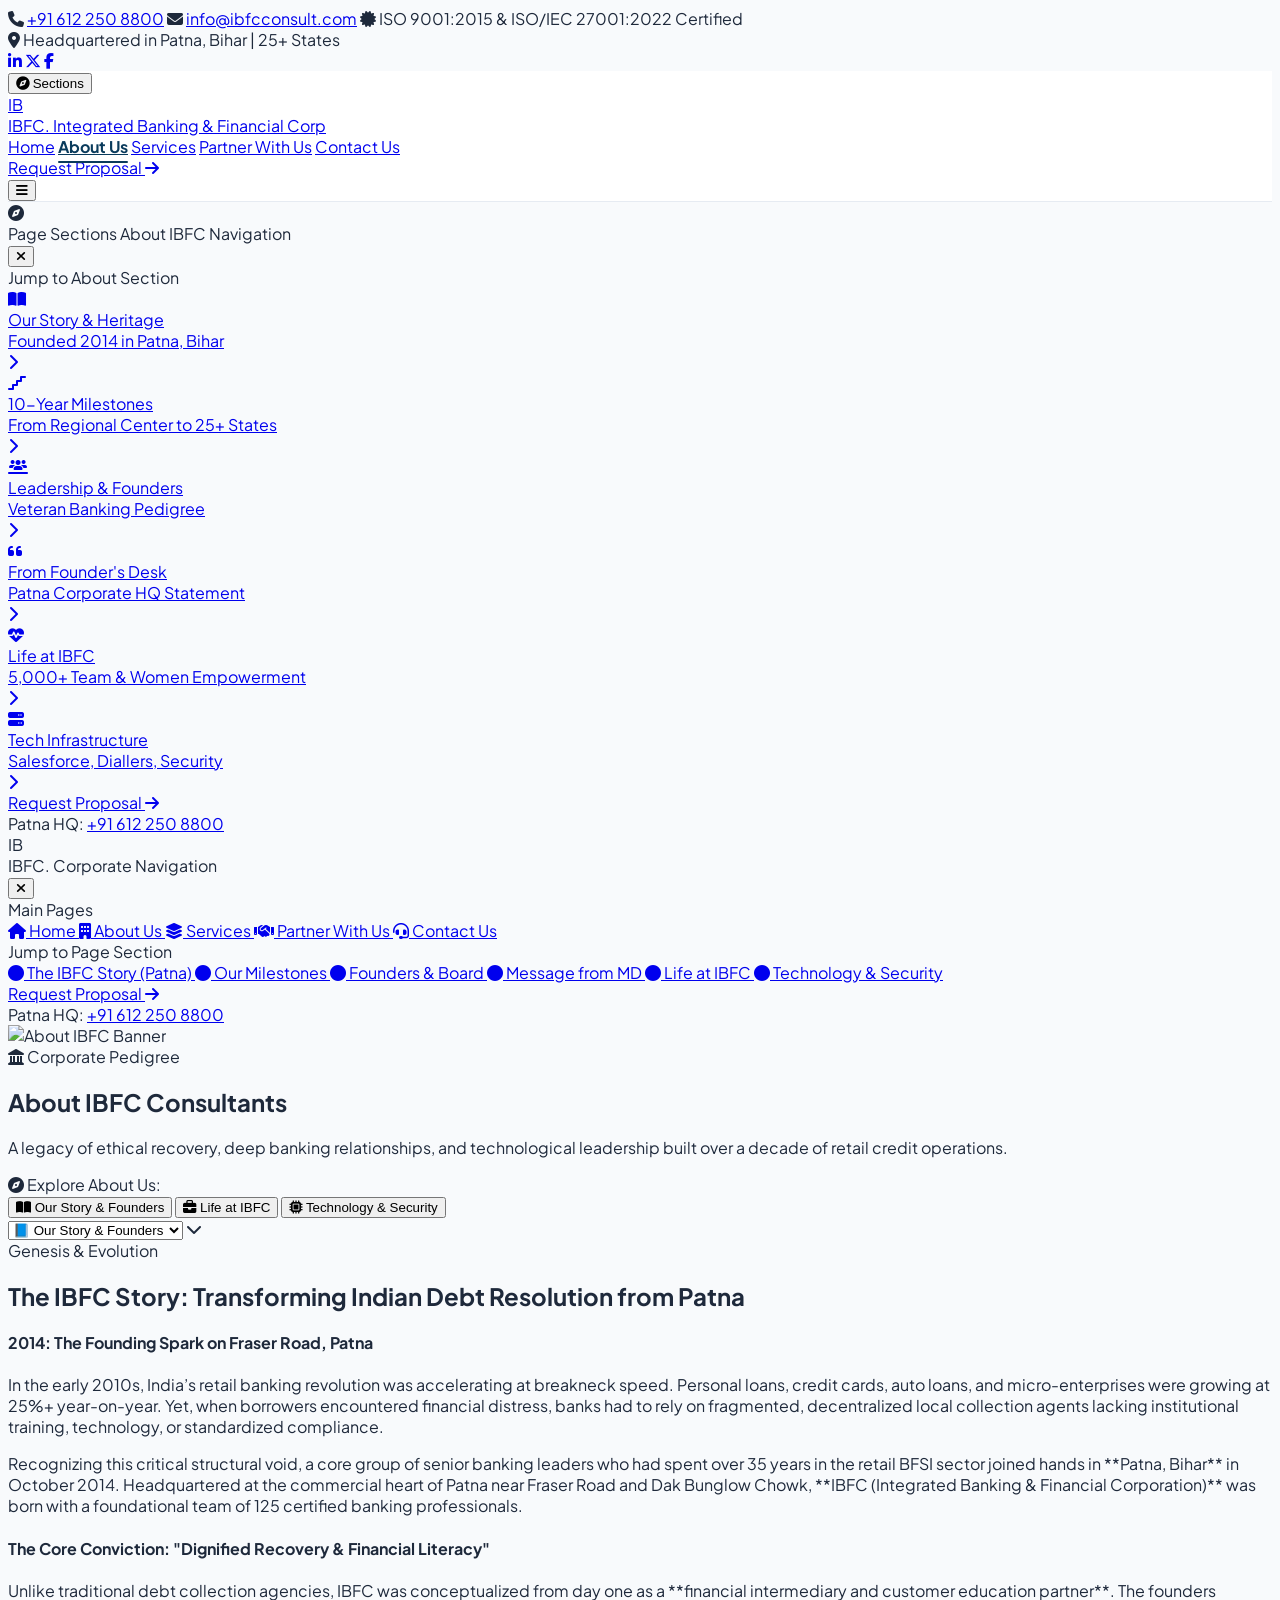
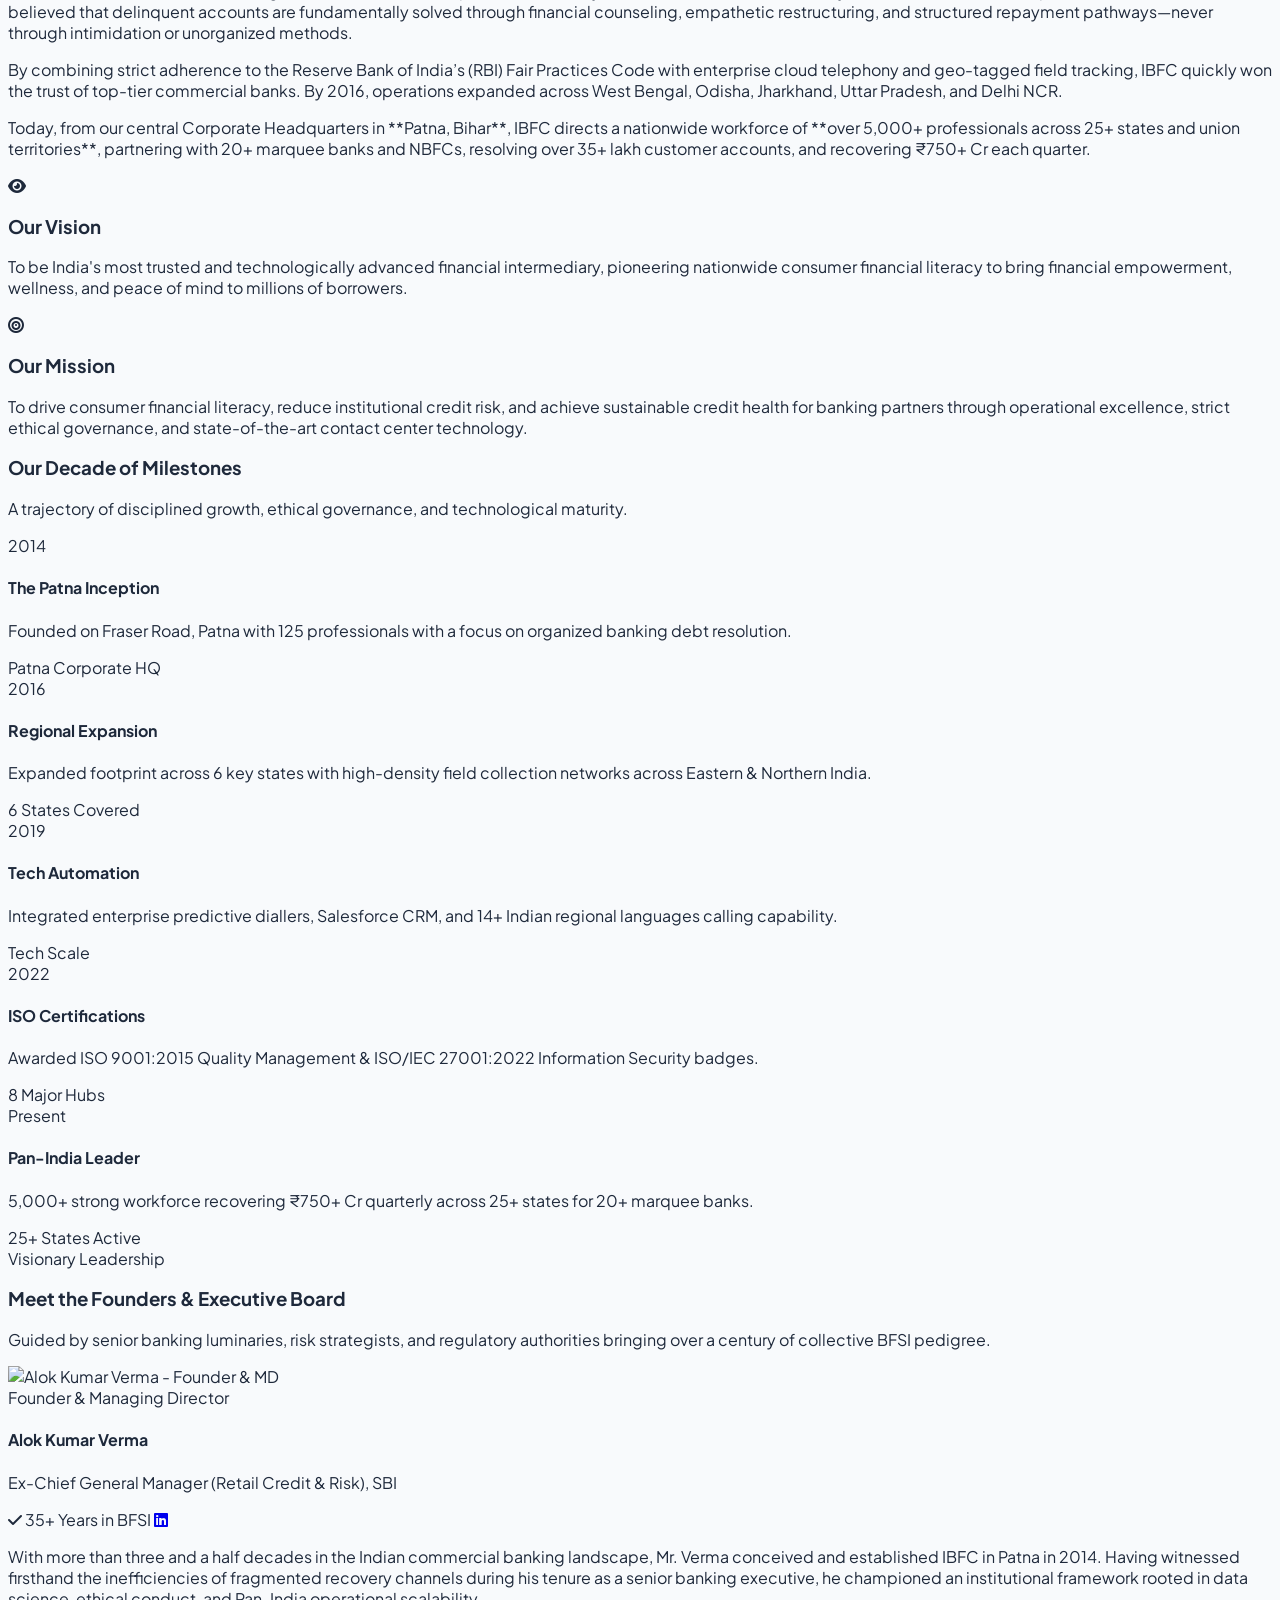
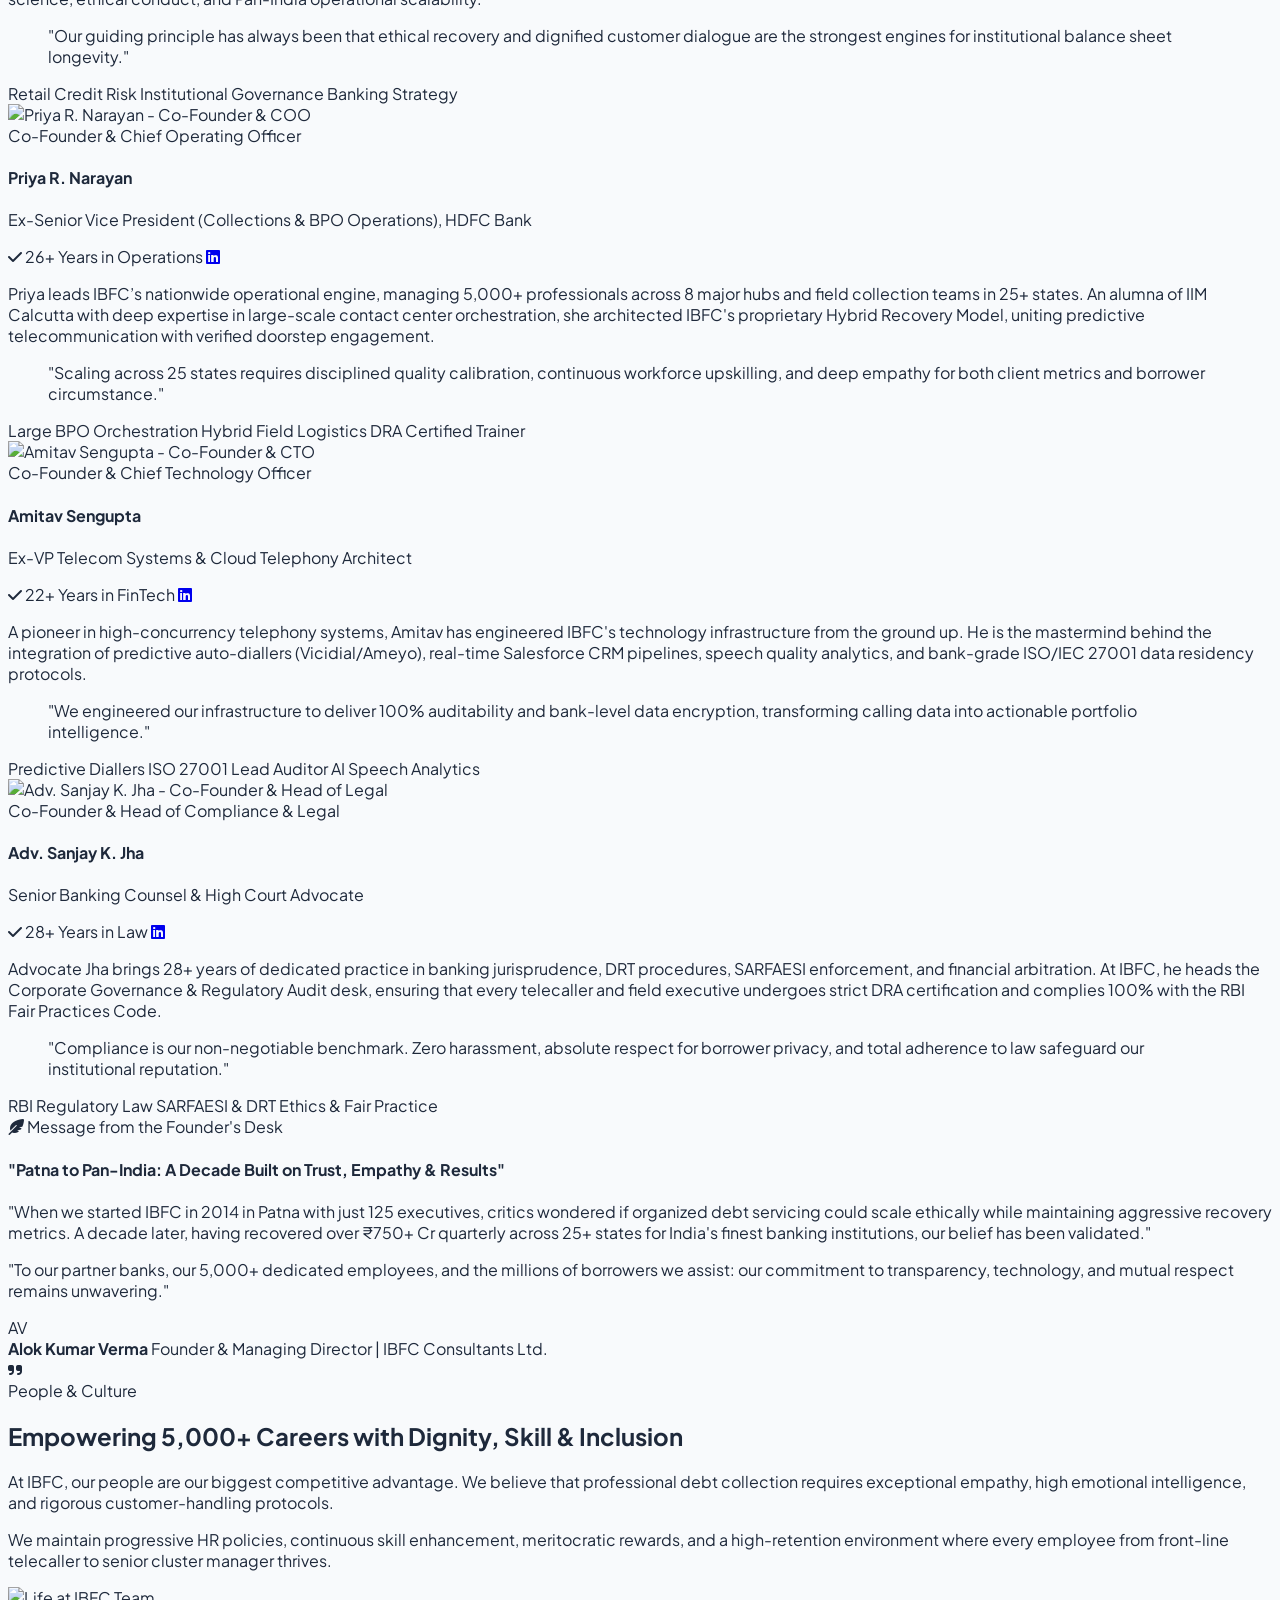
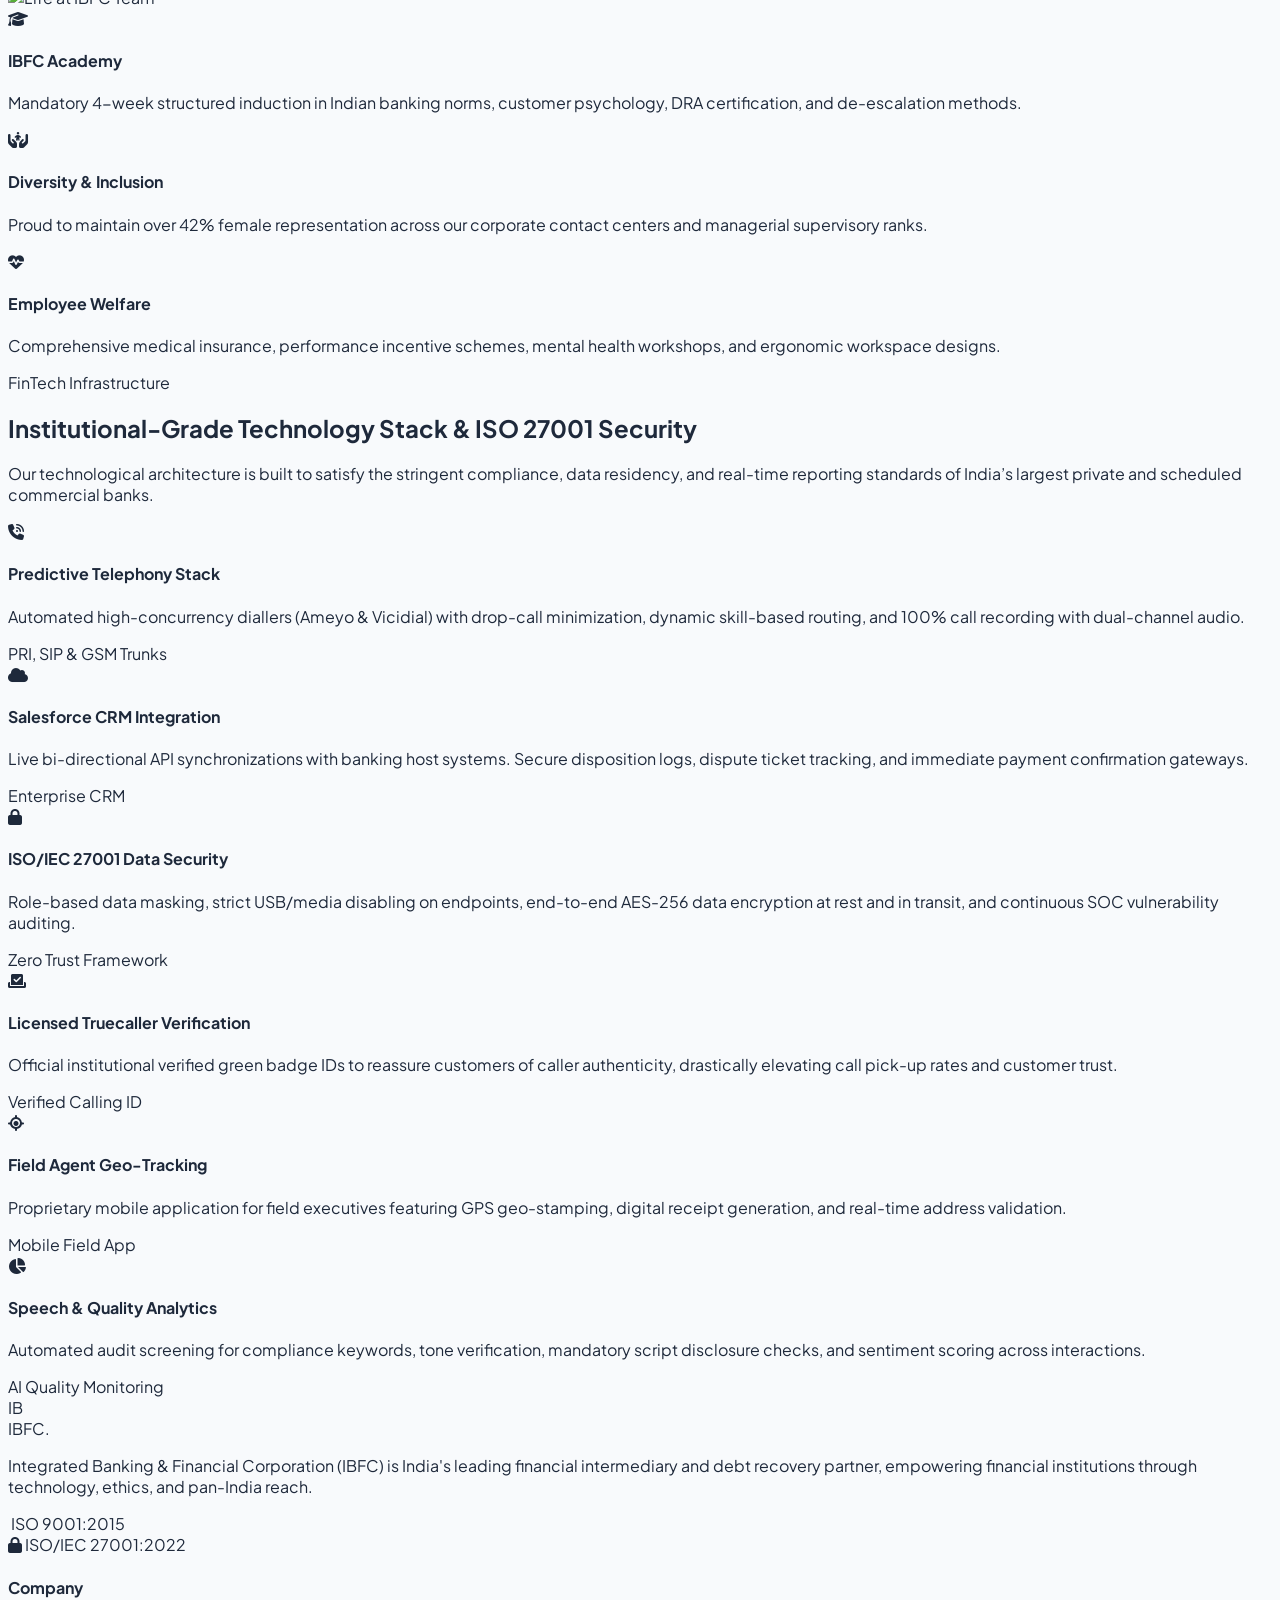
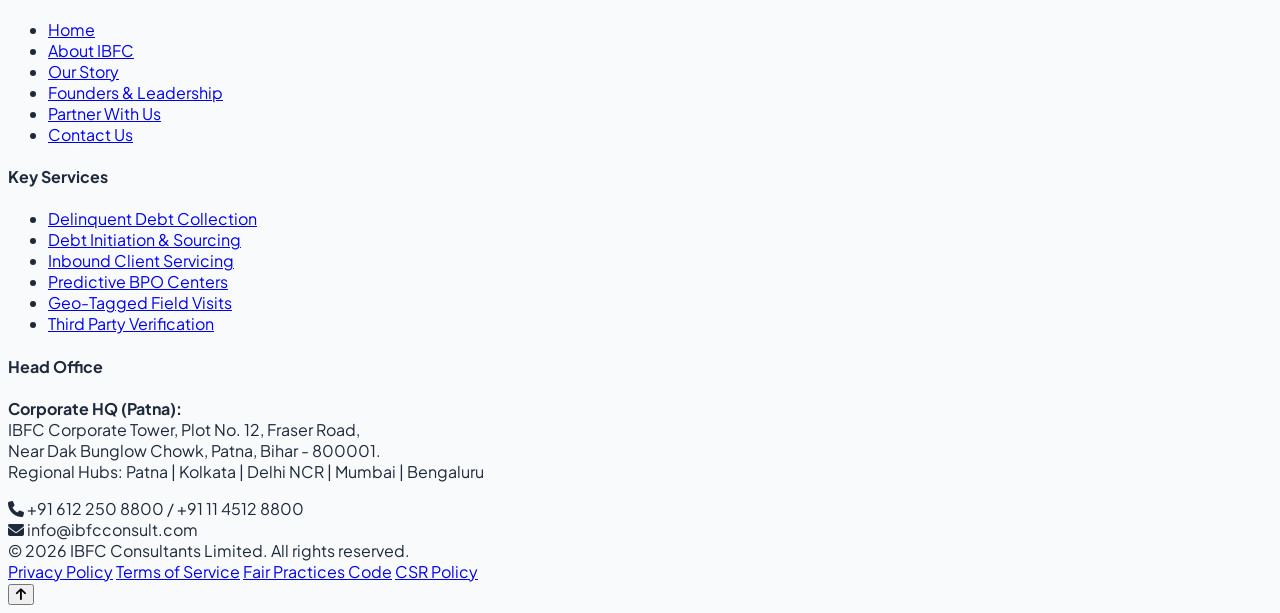
==== commit 4df70a5a: "Implement top-left mobile section navigation sidebar and optimize tablet card layouts across all pag" ====
--- a/about.html
+++ b/about.html
@@ -69,22 +69,31 @@
   <!-- Main Navigation Header -->
   <header id="main-header" class="sticky top-0 z-50 glass-header py-4 transition-all duration-300">
     <div class="max-w-7xl mx-auto px-4 sm:px-6 lg:px-8">
-      <div class="flex items-center justify-between">
+      <div class="flex items-center justify-between gap-2">
         
-        <!-- Brand Logo -->
-        <a href="index.html" class="flex items-center gap-2 sm:gap-3 group shrink-0">
-          <div class="w-10 h-10 sm:w-11 sm:h-11 md:w-12 md:h-12 rounded-xl bg-gradient-to-tr from-primary-dark via-primary to-accent-blue flex items-center justify-center text-white shadow-md shadow-primary/20 group-hover:scale-105 transition-transform">
-            <span class="font-extrabold text-lg sm:text-xl md:text-2xl tracking-tighter">IB</span>
-          </div>
-          <div class="flex flex-col">
-            <span class="text-xl sm:text-2xl font-black text-primary tracking-tight group-hover:text-primary-light transition-colors leading-none">
-              IBFC<span class="text-accent-amber">.</span>
-            </span>
-            <span class="hidden lg:block text-[9px] xl:text-[10px] uppercase tracking-widest font-bold text-slate-500 mt-0.5">
-              Integrated Banking &amp; Financial Corp
-            </span>
-          </div>
-        </a>
+        <!-- Left Group: Mobile Section Sidebar Trigger + Brand Logo -->
+        <div class="flex items-center gap-2 sm:gap-3 shrink-0">
+          <!-- Top-Left Mobile In-Page Section Sidebar Button -->
+          <button id="mobile-section-btn" class="md:hidden flex items-center gap-1.5 px-2.5 py-1.5 rounded-lg bg-primary/10 hover:bg-primary hover:text-white text-primary transition focus:outline-none shrink-0 border border-primary/20" aria-label="Open Sections Jump Menu" title="Page Sections">
+            <i class="fa-solid fa-compass text-accent-amber text-xs"></i>
+            <span class="text-[11px] font-bold">Sections</span>
+          </button>
+
+          <!-- Brand Logo -->
+          <a href="index.html" class="flex items-center gap-2 sm:gap-3 group shrink-0">
+            <div class="w-10 h-10 sm:w-11 sm:h-11 md:w-12 md:h-12 rounded-xl bg-gradient-to-tr from-primary-dark via-primary to-accent-blue flex items-center justify-center text-white shadow-md shadow-primary/20 group-hover:scale-105 transition-transform">
+              <span class="font-extrabold text-lg sm:text-xl md:text-2xl tracking-tighter">IB</span>
+            </div>
+            <div class="flex flex-col">
+              <span class="text-xl sm:text-2xl font-black text-primary tracking-tight group-hover:text-primary-light transition-colors leading-none">
+                IBFC<span class="text-accent-amber">.</span>
+              </span>
+              <span class="hidden lg:block text-[9px] xl:text-[10px] uppercase tracking-widest font-bold text-slate-500 mt-0.5">
+                Integrated Banking &amp; Financial Corp
+              </span>
+            </div>
+          </a>
+        </div>
 
         <!-- Desktop & Tablet Navigation (Well spaced on md: 768px - 1023px) -->
         <nav class="hidden md:flex items-center gap-1.5 md:gap-2.5 lg:gap-5 xl:gap-7 shrink-0">
@@ -112,6 +121,122 @@
       </div>
     </div>
   </header>
+
+  <!-- Left-Hand In-Page Section Sidebar Backdrop & Drawer (Mobile Top-Left) -->
+  <div id="section-sidebar-backdrop" class="fixed inset-0 bg-slate-950/60 backdrop-blur-sm z-50 hidden transition-opacity duration-300 opacity-0 pointer-events-none"></div>
+
+  <aside id="left-section-sidebar" class="fixed top-0 left-0 bottom-0 w-[85%] max-w-[320px] bg-white z-50 shadow-2xl flex flex-col justify-between transition-transform duration-300 ease-in-out -translate-x-full overflow-hidden" aria-label="Page Sections Sidebar">
+    
+    <!-- Sidebar Header -->
+    <div class="p-4 border-b border-slate-200 flex items-center justify-between bg-slate-50">
+      <div class="flex items-center gap-2.5">
+        <div class="w-8 h-8 rounded-lg bg-primary text-accent-amber flex items-center justify-center text-xs shadow-sm">
+          <i class="fa-solid fa-compass"></i>
+        </div>
+        <div>
+          <span class="text-sm font-black text-primary leading-tight block">Page Sections</span>
+          <span class="text-[9px] uppercase tracking-wider font-bold text-slate-500 block">About IBFC Navigation</span>
+        </div>
+      </div>
+      <button id="close-section-sidebar-btn" class="w-8 h-8 rounded-lg bg-white border border-slate-200 text-slate-600 hover:text-primary flex items-center justify-center transition focus:outline-none" aria-label="Close Section Sidebar">
+        <i class="fa-solid fa-xmark text-sm"></i>
+      </button>
+    </div>
+
+    <!-- Sidebar Scrollable Body -->
+    <div class="flex-1 overflow-y-auto p-3.5 space-y-2">
+      <span class="text-[10px] font-bold text-slate-400 uppercase tracking-wider block mb-1 px-1">Jump to About Section</span>
+      
+      <a href="#our-story" class="flex items-center justify-between p-3 rounded-xl bg-slate-50 hover:bg-primary/5 hover:border-primary border border-slate-200 transition group">
+        <div class="flex items-center gap-3">
+          <div class="w-7 h-7 rounded-lg bg-white shadow-sm flex items-center justify-center text-primary text-xs">
+            <i class="fa-solid fa-book-open"></i>
+          </div>
+          <div>
+            <div class="text-xs font-bold text-slate-800 group-hover:text-primary transition">Our Story &amp; Heritage</div>
+            <div class="text-[10px] text-slate-500">Founded 2014 in Patna, Bihar</div>
+          </div>
+        </div>
+        <i class="fa-solid fa-chevron-right text-[10px] text-slate-400 group-hover:text-primary transition"></i>
+      </a>
+
+      <a href="#milestones" class="flex items-center justify-between p-3 rounded-xl bg-slate-50 hover:bg-primary/5 hover:border-primary border border-slate-200 transition group">
+        <div class="flex items-center gap-3">
+          <div class="w-7 h-7 rounded-lg bg-white shadow-sm flex items-center justify-center text-accent-amber text-xs">
+            <i class="fa-solid fa-stairs"></i>
+          </div>
+          <div>
+            <div class="text-xs font-bold text-slate-800 group-hover:text-primary transition">10-Year Milestones</div>
+            <div class="text-[10px] text-slate-500">From Regional Center to 25+ States</div>
+          </div>
+        </div>
+        <i class="fa-solid fa-chevron-right text-[10px] text-slate-400 group-hover:text-primary transition"></i>
+      </a>
+
+      <a href="#founders" class="flex items-center justify-between p-3 rounded-xl bg-slate-50 hover:bg-primary/5 hover:border-primary border border-slate-200 transition group">
+        <div class="flex items-center gap-3">
+          <div class="w-7 h-7 rounded-lg bg-white shadow-sm flex items-center justify-center text-emerald-600 text-xs">
+            <i class="fa-solid fa-users-line"></i>
+          </div>
+          <div>
+            <div class="text-xs font-bold text-slate-800 group-hover:text-primary transition">Leadership &amp; Founders</div>
+            <div class="text-[10px] text-slate-500">Veteran Banking Pedigree</div>
+          </div>
+        </div>
+        <i class="fa-solid fa-chevron-right text-[10px] text-slate-400 group-hover:text-primary transition"></i>
+      </a>
+
+      <a href="#founder-desk" class="flex items-center justify-between p-3 rounded-xl bg-slate-50 hover:bg-primary/5 hover:border-primary border border-slate-200 transition group">
+        <div class="flex items-center gap-3">
+          <div class="w-7 h-7 rounded-lg bg-white shadow-sm flex items-center justify-center text-sky-600 text-xs">
+            <i class="fa-solid fa-quote-left"></i>
+          </div>
+          <div>
+            <div class="text-xs font-bold text-slate-800 group-hover:text-primary transition">From Founder's Desk</div>
+            <div class="text-[10px] text-slate-500">Patna Corporate HQ Statement</div>
+          </div>
+        </div>
+        <i class="fa-solid fa-chevron-right text-[10px] text-slate-400 group-hover:text-primary transition"></i>
+      </a>
+
+      <a href="#tab-life" class="flex items-center justify-between p-3 rounded-xl bg-slate-50 hover:bg-primary/5 hover:border-primary border border-slate-200 transition group">
+        <div class="flex items-center gap-3">
+          <div class="w-7 h-7 rounded-lg bg-white shadow-sm flex items-center justify-center text-indigo-600 text-xs">
+            <i class="fa-solid fa-heart-pulse"></i>
+          </div>
+          <div>
+            <div class="text-xs font-bold text-slate-800 group-hover:text-primary transition">Life at IBFC</div>
+            <div class="text-[10px] text-slate-500">5,000+ Team &amp; Women Empowerment</div>
+          </div>
+        </div>
+        <i class="fa-solid fa-chevron-right text-[10px] text-slate-400 group-hover:text-primary transition"></i>
+      </a>
+
+      <a href="#tab-tech" class="flex items-center justify-between p-3 rounded-xl bg-slate-50 hover:bg-primary/5 hover:border-primary border border-slate-200 transition group">
+        <div class="flex items-center gap-3">
+          <div class="w-7 h-7 rounded-lg bg-white shadow-sm flex items-center justify-center text-purple-600 text-xs">
+            <i class="fa-solid fa-server"></i>
+          </div>
+          <div>
+            <div class="text-xs font-bold text-slate-800 group-hover:text-primary transition">Tech Infrastructure</div>
+            <div class="text-[10px] text-slate-500">Salesforce, Diallers, Security</div>
+          </div>
+        </div>
+        <i class="fa-solid fa-chevron-right text-[10px] text-slate-400 group-hover:text-primary transition"></i>
+      </a>
+    </div>
+
+    <!-- Sidebar Footer Action -->
+    <div class="p-3.5 border-t border-slate-200 bg-slate-50 space-y-2">
+      <a href="partner.html#rfp-form" class="w-full text-center block bg-primary hover:bg-primary-light text-white py-2 px-3 rounded-lg font-bold text-xs shadow transition flex items-center justify-center gap-1.5">
+        <span>Request Proposal</span>
+        <i class="fa-solid fa-arrow-right text-[10px]"></i>
+      </a>
+      <div class="text-[10px] text-slate-500 text-center">
+        Patna HQ: <a href="tel:+916122508800" class="text-primary font-bold hover:underline">+91 612 250 8800</a>
+      </div>
+    </div>
+  </aside>
 
   <!-- Mobile Navigation Off-Canvas Sidebar Backdrop & Drawer -->
   <div id="mobile-sidebar-backdrop" class="fixed inset-0 bg-slate-950/60 backdrop-blur-sm z-50 hidden transition-opacity duration-300 opacity-0 pointer-events-none"></div>
@@ -338,35 +463,50 @@
           <p class="text-slate-600 text-sm">A trajectory of disciplined growth, ethical governance, and technological maturity.</p>
         </div>
 
-        <div class="grid sm:grid-cols-2 lg:grid-cols-5 gap-6">
-          <div class="bg-white p-6 rounded-2xl border border-slate-200 shadow-sm relative">
-            <div class="text-2xl font-black text-accent-amber mb-2">2014</div>
-            <h4 class="font-bold text-slate-900 text-base mb-2">The Patna Inception</h4>
-            <p class="text-xs text-slate-600">Founded on Fraser Road, Patna with 125 professionals with a focus on organized banking debt resolution.</p>
-          </div>
-
-          <div class="bg-white p-6 rounded-2xl border border-slate-200 shadow-sm relative">
-            <div class="text-2xl font-black text-primary mb-2">2016</div>
-            <h4 class="font-bold text-slate-900 text-base mb-2">Regional Expansion</h4>
-            <p class="text-xs text-slate-600">Expanded footprint across 6 key states with high-density field collection networks across Eastern &amp; Northern India.</p>
-          </div>
-
-          <div class="bg-white p-6 rounded-2xl border border-slate-200 shadow-sm relative">
-            <div class="text-2xl font-black text-accent-amber mb-2">2019</div>
-            <h4 class="font-bold text-slate-900 text-base mb-2">Tech Automation</h4>
-            <p class="text-xs text-slate-600">Integrated enterprise predictive diallers, Salesforce CRM, and 14+ Indian regional languages calling capability.</p>
-          </div>
-
-          <div class="bg-white p-6 rounded-2xl border border-slate-200 shadow-sm relative">
-            <div class="text-2xl font-black text-primary mb-2">2022</div>
-            <h4 class="font-bold text-slate-900 text-base mb-2">ISO Certifications</h4>
-            <p class="text-xs text-slate-600">Awarded ISO 9001:2015 Quality Management &amp; ISO/IEC 27001:2022 Information Security badges.</p>
-          </div>
-
-          <div class="bg-white p-6 rounded-2xl border border-slate-200 shadow-sm relative">
-            <div class="text-2xl font-black text-emerald-600 mb-2">Present</div>
-            <h4 class="font-bold text-slate-900 text-base mb-2">Pan-India Leader</h4>
-            <p class="text-xs text-slate-600">5,000+ strong workforce recovering ₹750+ Cr quarterly across 25+ states for 20+ marquee banks.</p>
+        <div class="grid grid-cols-1 sm:grid-cols-2 md:grid-cols-3 lg:grid-cols-5 gap-4 md:gap-4 lg:gap-6">
+          <div class="bg-white p-5 md:p-5 lg:p-6 rounded-2xl border border-slate-200 shadow-sm relative h-full flex flex-col justify-between tablet-card">
+            <div>
+              <div class="text-2xl font-black text-accent-amber mb-2">2014</div>
+              <h4 class="font-bold text-slate-900 text-sm md:text-sm lg:text-base mb-1.5 md:mb-2">The Patna Inception</h4>
+              <p class="text-xs text-slate-600 leading-relaxed">Founded on Fraser Road, Patna with 125 professionals with a focus on organized banking debt resolution.</p>
+            </div>
+            <div class="mt-3 pt-2 border-t border-slate-100 text-[10px] text-slate-400 font-bold uppercase tracking-wider">Patna Corporate HQ</div>
+          </div>
+
+          <div class="bg-white p-5 md:p-5 lg:p-6 rounded-2xl border border-slate-200 shadow-sm relative h-full flex flex-col justify-between tablet-card">
+            <div>
+              <div class="text-2xl font-black text-primary mb-2">2016</div>
+              <h4 class="font-bold text-slate-900 text-sm md:text-sm lg:text-base mb-1.5 md:mb-2">Regional Expansion</h4>
+              <p class="text-xs text-slate-600 leading-relaxed">Expanded footprint across 6 key states with high-density field collection networks across Eastern &amp; Northern India.</p>
+            </div>
+            <div class="mt-3 pt-2 border-t border-slate-100 text-[10px] text-slate-400 font-bold uppercase tracking-wider">6 States Covered</div>
+          </div>
+
+          <div class="bg-white p-5 md:p-5 lg:p-6 rounded-2xl border border-slate-200 shadow-sm relative h-full flex flex-col justify-between tablet-card">
+            <div>
+              <div class="text-2xl font-black text-accent-amber mb-2">2019</div>
+              <h4 class="font-bold text-slate-900 text-sm md:text-sm lg:text-base mb-1.5 md:mb-2">Tech Automation</h4>
+              <p class="text-xs text-slate-600 leading-relaxed">Integrated enterprise predictive diallers, Salesforce CRM, and 14+ Indian regional languages calling capability.</p>
+            </div>
+            <div class="mt-3 pt-2 border-t border-slate-100 text-[10px] text-slate-400 font-bold uppercase tracking-wider">Tech Scale</div>
+          </div>
+
+          <div class="bg-white p-5 md:p-5 lg:p-6 rounded-2xl border border-slate-200 shadow-sm relative h-full flex flex-col justify-between tablet-card">
+            <div>
+              <div class="text-2xl font-black text-primary mb-2">2022</div>
+              <h4 class="font-bold text-slate-900 text-sm md:text-sm lg:text-base mb-1.5 md:mb-2">ISO Certifications</h4>
+              <p class="text-xs text-slate-600 leading-relaxed">Awarded ISO 9001:2015 Quality Management &amp; ISO/IEC 27001:2022 Information Security badges.</p>
+            </div>
+            <div class="mt-3 pt-2 border-t border-slate-100 text-[10px] text-slate-400 font-bold uppercase tracking-wider">8 Major Hubs</div>
+          </div>
+
+          <div class="bg-white p-5 md:p-5 lg:p-6 rounded-2xl border border-slate-200 shadow-sm relative h-full flex flex-col justify-between tablet-card sm:col-span-2 md:col-span-1">
+            <div>
+              <div class="text-2xl font-black text-emerald-600 mb-2">Present</div>
+              <h4 class="font-bold text-slate-900 text-sm md:text-sm lg:text-base mb-1.5 md:mb-2">Pan-India Leader</h4>
+              <p class="text-xs text-slate-600 leading-relaxed">5,000+ strong workforce recovering ₹750+ Cr quarterly across 25+ states for 20+ marquee banks.</p>
+            </div>
+            <div class="mt-3 pt-2 border-t border-slate-100 text-[10px] text-emerald-600 font-bold uppercase tracking-wider">25+ States Active</div>
           </div>
         </div>
       </div>
@@ -389,21 +529,21 @@
         </div>
 
         <!-- Founders Cards Grid -->
-        <div class="grid md:grid-cols-2 gap-5 sm:gap-8 mb-8 sm:mb-12">
+        <div class="grid grid-cols-1 md:grid-cols-2 gap-4 md:gap-5 lg:gap-8 mb-8 sm:mb-12">
           
           <!-- Founder 1: Alok Kumar Verma -->
-          <div class="bg-slate-50 rounded-2xl p-5 sm:p-8 border border-slate-200 hover:shadow-lg transition flex flex-col justify-between">
+          <div class="bg-slate-50 rounded-2xl p-5 md:p-5.5 lg:p-8 border border-slate-200 hover:shadow-lg transition tablet-founder-card tablet-equal-height">
             <div>
-              <div class="flex flex-col sm:flex-row items-center sm:items-start gap-4 sm:gap-5 mb-4 sm:mb-6 text-center sm:text-left">
-                <img src="https://images.unsplash.com/photo-1507003211169-0a1dd7228f2d?auto=format&fit=crop&w=600&q=80" alt="Alok Kumar Verma - Founder & MD" class="w-20 h-20 sm:w-28 sm:h-28 rounded-xl sm:rounded-2xl object-cover shadow-md border-2 border-white shrink-0">
+              <div class="flex flex-col sm:flex-row md:flex-row items-center sm:items-start gap-3.5 md:gap-3.5 lg:gap-5 mb-3.5 md:mb-4 text-center sm:text-left">
+                <img src="https://images.unsplash.com/photo-1507003211169-0a1dd7228f2d?auto=format&fit=crop&w=600&q=80" alt="Alok Kumar Verma - Founder & MD" class="w-20 h-20 md:w-20 md:h-20 lg:w-28 lg:h-28 rounded-xl object-cover shadow-md border-2 border-white shrink-0">
                 <div>
-                  <div class="inline-block px-2.5 py-0.5 bg-amber-100 text-amber-800 text-[10px] sm:text-[11px] font-bold rounded-full mb-1">
+                  <div class="inline-block px-2.5 py-0.5 bg-amber-100 text-amber-800 text-[10px] md:text-[10px] lg:text-[11px] font-bold rounded-full mb-1">
                     Founder &amp; Managing Director
                   </div>
-                  <h4 class="text-xl sm:text-2xl font-black text-primary">Alok Kumar Verma</h4>
-                  <p class="text-xs font-semibold text-slate-500 mb-2">Ex-Chief General Manager (Retail Credit &amp; Risk), SBI</p>
+                  <h4 class="text-xl md:text-lg lg:text-2xl font-black text-primary">Alok Kumar Verma</h4>
+                  <p class="text-xs md:text-[11px] lg:text-xs font-semibold text-slate-500 mb-1.5">Ex-Chief General Manager (Retail Credit &amp; Risk), SBI</p>
                   <div class="flex items-center justify-center sm:justify-start gap-2 text-xs text-slate-600">
-                    <span class="inline-flex items-center gap-1 font-semibold text-emerald-700 bg-emerald-50 px-2 py-0.5 rounded border border-emerald-200 text-[11px]">
+                    <span class="inline-flex items-center gap-1 font-semibold text-emerald-700 bg-emerald-50 px-2 py-0.5 rounded border border-emerald-200 text-[10px] md:text-[10px] lg:text-[11px]">
                       <i class="fa-solid fa-check"></i> 35+ Years in BFSI
                     </span>
                     <a href="#" class="text-primary hover:text-accent-blue" title="LinkedIn Profile"><i class="fa-brands fa-linkedin text-base"></i></a>
@@ -411,35 +551,35 @@
                 </div>
               </div>
 
-              <p class="text-slate-600 text-xs sm:text-sm leading-relaxed mb-4">
+              <p class="text-slate-600 text-xs md:text-xs lg:text-sm leading-relaxed mb-3 md:mb-4">
                 With more than three and a half decades in the Indian commercial banking landscape, Mr. Verma conceived and established IBFC in Patna in 2014. Having witnessed firsthand the inefficiencies of fragmented recovery channels during his tenure as a senior banking executive, he championed an institutional framework rooted in data science, ethical conduct, and Pan-India operational scalability.
               </p>
 
-              <blockquote class="p-3.5 sm:p-4 rounded-xl bg-white border-l-4 border-primary text-xs italic text-slate-700 mb-5 sm:mb-6">
+              <blockquote class="p-3 md:p-3 lg:p-4 rounded-xl bg-white border-l-4 border-primary text-xs md:text-xs italic text-slate-700 mb-4 md:mb-5">
                 "Our guiding principle has always been that ethical recovery and dignified customer dialogue are the strongest engines for institutional balance sheet longevity."
               </blockquote>
             </div>
 
-            <div class="pt-3.5 sm:pt-4 border-t border-slate-200 flex flex-wrap gap-1.5 sm:gap-2 text-[10px] sm:text-[11px] font-semibold text-slate-600">
-              <span class="px-2.5 py-1 bg-white rounded border border-slate-200">Retail Credit Risk</span>
-              <span class="px-2.5 py-1 bg-white rounded border border-slate-200">Institutional Governance</span>
-              <span class="px-2.5 py-1 bg-white rounded border border-slate-200">Banking Strategy</span>
+            <div class="pt-3 border-t border-slate-200 flex flex-wrap gap-1.5 text-[10px] md:text-[10px] lg:text-[11px] font-semibold text-slate-600">
+              <span class="px-2 py-0.5 bg-white rounded border border-slate-200">Retail Credit Risk</span>
+              <span class="px-2 py-0.5 bg-white rounded border border-slate-200">Institutional Governance</span>
+              <span class="px-2 py-0.5 bg-white rounded border border-slate-200">Banking Strategy</span>
             </div>
           </div>
 
           <!-- Founder 2: Priya R. Narayan -->
-          <div class="bg-slate-50 rounded-2xl p-5 sm:p-8 border border-slate-200 hover:shadow-lg transition flex flex-col justify-between">
+          <div class="bg-slate-50 rounded-2xl p-5 md:p-5.5 lg:p-8 border border-slate-200 hover:shadow-lg transition tablet-founder-card tablet-equal-height">
             <div>
-              <div class="flex flex-col sm:flex-row items-center sm:items-start gap-4 sm:gap-5 mb-4 sm:mb-6 text-center sm:text-left">
-                <img src="https://images.unsplash.com/photo-1573496359142-b8d87734a5a2?auto=format&fit=crop&w=600&q=80" alt="Priya R. Narayan - Co-Founder & COO" class="w-20 h-20 sm:w-28 sm:h-28 rounded-xl sm:rounded-2xl object-cover shadow-md border-2 border-white shrink-0">
+              <div class="flex flex-col sm:flex-row md:flex-row items-center sm:items-start gap-3.5 md:gap-3.5 lg:gap-5 mb-3.5 md:mb-4 text-center sm:text-left">
+                <img src="https://images.unsplash.com/photo-1573496359142-b8d87734a5a2?auto=format&fit=crop&w=600&q=80" alt="Priya R. Narayan - Co-Founder & COO" class="w-20 h-20 md:w-20 md:h-20 lg:w-28 lg:h-28 rounded-xl object-cover shadow-md border-2 border-white shrink-0">
                 <div>
-                  <div class="inline-block px-2.5 py-0.5 bg-sky-100 text-sky-800 text-[10px] sm:text-[11px] font-bold rounded-full mb-1">
+                  <div class="inline-block px-2.5 py-0.5 bg-sky-100 text-sky-800 text-[10px] md:text-[10px] lg:text-[11px] font-bold rounded-full mb-1">
                     Co-Founder &amp; Chief Operating Officer
                   </div>
-                  <h4 class="text-xl sm:text-2xl font-black text-primary">Priya R. Narayan</h4>
-                  <p class="text-xs font-semibold text-slate-500 mb-2">Ex-Senior Vice President (Collections &amp; BPO Operations), HDFC Bank</p>
+                  <h4 class="text-xl md:text-lg lg:text-2xl font-black text-primary">Priya R. Narayan</h4>
+                  <p class="text-xs md:text-[11px] lg:text-xs font-semibold text-slate-500 mb-1.5">Ex-Senior Vice President (Collections &amp; BPO Operations), HDFC Bank</p>
                   <div class="flex items-center justify-center sm:justify-start gap-2 text-xs text-slate-600">
-                    <span class="inline-flex items-center gap-1 font-semibold text-emerald-700 bg-emerald-50 px-2 py-0.5 rounded border border-emerald-200 text-[11px]">
+                    <span class="inline-flex items-center gap-1 font-semibold text-emerald-700 bg-emerald-50 px-2 py-0.5 rounded border border-emerald-200 text-[10px] md:text-[10px] lg:text-[11px]">
                       <i class="fa-solid fa-check"></i> 26+ Years in Operations
                     </span>
                     <a href="#" class="text-primary hover:text-accent-blue" title="LinkedIn Profile"><i class="fa-brands fa-linkedin text-base"></i></a>
@@ -447,35 +587,35 @@
                 </div>
               </div>
 
-              <p class="text-slate-600 text-xs sm:text-sm leading-relaxed mb-4">
+              <p class="text-slate-600 text-xs md:text-xs lg:text-sm leading-relaxed mb-3 md:mb-4">
                 Priya leads IBFC’s nationwide operational engine, managing 5,000+ professionals across 8 major hubs and field collection teams in 25+ states. An alumna of IIM Calcutta with deep expertise in large-scale contact center orchestration, she architected IBFC's proprietary Hybrid Recovery Model, uniting predictive telecommunication with verified doorstep engagement.
               </p>
 
-              <blockquote class="p-3.5 sm:p-4 rounded-xl bg-white border-l-4 border-accent-amber text-xs italic text-slate-700 mb-5 sm:mb-6">
+              <blockquote class="p-3 md:p-3 lg:p-4 rounded-xl bg-white border-l-4 border-accent-amber text-xs md:text-xs italic text-slate-700 mb-4 md:mb-5">
                 "Scaling across 25 states requires disciplined quality calibration, continuous workforce upskilling, and deep empathy for both client metrics and borrower circumstance."
               </blockquote>
             </div>
 
-            <div class="pt-3.5 sm:pt-4 border-t border-slate-200 flex flex-wrap gap-1.5 sm:gap-2 text-[10px] sm:text-[11px] font-semibold text-slate-600">
-              <span class="px-2.5 py-1 bg-white rounded border border-slate-200">Large BPO Orchestration</span>
-              <span class="px-2.5 py-1 bg-white rounded border border-slate-200">Hybrid Field Logistics</span>
-              <span class="px-2.5 py-1 bg-white rounded border border-slate-200">DRA Certified Trainer</span>
+            <div class="pt-3 border-t border-slate-200 flex flex-wrap gap-1.5 text-[10px] md:text-[10px] lg:text-[11px] font-semibold text-slate-600">
+              <span class="px-2 py-0.5 bg-white rounded border border-slate-200">Large BPO Orchestration</span>
+              <span class="px-2 py-0.5 bg-white rounded border border-slate-200">Hybrid Field Logistics</span>
+              <span class="px-2 py-0.5 bg-white rounded border border-slate-200">DRA Certified Trainer</span>
             </div>
           </div>
 
           <!-- Founder 3: Amitav Sengupta -->
-          <div class="bg-slate-50 rounded-2xl p-5 sm:p-8 border border-slate-200 hover:shadow-lg transition flex flex-col justify-between">
+          <div class="bg-slate-50 rounded-2xl p-5 md:p-5.5 lg:p-8 border border-slate-200 hover:shadow-lg transition tablet-founder-card tablet-equal-height">
             <div>
-              <div class="flex flex-col sm:flex-row items-center sm:items-start gap-4 sm:gap-5 mb-4 sm:mb-6 text-center sm:text-left">
-                <img src="https://images.unsplash.com/photo-1500648767791-00dcc994a43e?auto=format&fit=crop&w=600&q=80" alt="Amitav Sengupta - Co-Founder & CTO" class="w-20 h-20 sm:w-28 sm:h-28 rounded-xl sm:rounded-2xl object-cover shadow-md border-2 border-white shrink-0">
+              <div class="flex flex-col sm:flex-row md:flex-row items-center sm:items-start gap-3.5 md:gap-3.5 lg:gap-5 mb-3.5 md:mb-4 text-center sm:text-left">
+                <img src="https://images.unsplash.com/photo-1500648767791-00dcc994a43e?auto=format&fit=crop&w=600&q=80" alt="Amitav Sengupta - Co-Founder & CTO" class="w-20 h-20 md:w-20 md:h-20 lg:w-28 lg:h-28 rounded-xl object-cover shadow-md border-2 border-white shrink-0">
                 <div>
-                  <div class="inline-block px-2.5 py-0.5 bg-indigo-100 text-indigo-800 text-[10px] sm:text-[11px] font-bold rounded-full mb-1">
+                  <div class="inline-block px-2.5 py-0.5 bg-indigo-100 text-indigo-800 text-[10px] md:text-[10px] lg:text-[11px] font-bold rounded-full mb-1">
                     Co-Founder &amp; Chief Technology Officer
                   </div>
-                  <h4 class="text-xl sm:text-2xl font-black text-primary">Amitav Sengupta</h4>
-                  <p class="text-xs font-semibold text-slate-500 mb-2">Ex-VP Telecom Systems &amp; Cloud Telephony Architect</p>
+                  <h4 class="text-xl md:text-lg lg:text-2xl font-black text-primary">Amitav Sengupta</h4>
+                  <p class="text-xs md:text-[11px] lg:text-xs font-semibold text-slate-500 mb-1.5">Ex-VP Telecom Systems &amp; Cloud Telephony Architect</p>
                   <div class="flex items-center justify-center sm:justify-start gap-2 text-xs text-slate-600">
-                    <span class="inline-flex items-center gap-1 font-semibold text-emerald-700 bg-emerald-50 px-2 py-0.5 rounded border border-emerald-200 text-[11px]">
+                    <span class="inline-flex items-center gap-1 font-semibold text-emerald-700 bg-emerald-50 px-2 py-0.5 rounded border border-emerald-200 text-[10px] md:text-[10px] lg:text-[11px]">
                       <i class="fa-solid fa-check"></i> 22+ Years in FinTech
                     </span>
                     <a href="#" class="text-primary hover:text-accent-blue" title="LinkedIn Profile"><i class="fa-brands fa-linkedin text-base"></i></a>
@@ -483,35 +623,35 @@
                 </div>
               </div>
 
-              <p class="text-slate-600 text-xs sm:text-sm leading-relaxed mb-4">
+              <p class="text-slate-600 text-xs md:text-xs lg:text-sm leading-relaxed mb-3 md:mb-4">
                 A pioneer in high-concurrency telephony systems, Amitav has engineered IBFC's technology infrastructure from the ground up. He is the mastermind behind the integration of predictive auto-diallers (Vicidial/Ameyo), real-time Salesforce CRM pipelines, speech quality analytics, and bank-grade ISO/IEC 27001 data residency protocols.
               </p>
 
-              <blockquote class="p-3.5 sm:p-4 rounded-xl bg-white border-l-4 border-indigo-600 text-xs italic text-slate-700 mb-5 sm:mb-6">
+              <blockquote class="p-3 md:p-3 lg:p-4 rounded-xl bg-white border-l-4 border-indigo-600 text-xs md:text-xs italic text-slate-700 mb-4 md:mb-5">
                 "We engineered our infrastructure to deliver 100% auditability and bank-level data encryption, transforming calling data into actionable portfolio intelligence."
               </blockquote>
             </div>
 
-            <div class="pt-3.5 sm:pt-4 border-t border-slate-200 flex flex-wrap gap-1.5 sm:gap-2 text-[10px] sm:text-[11px] font-semibold text-slate-600">
-              <span class="px-2.5 py-1 bg-white rounded border border-slate-200">Predictive Diallers</span>
-              <span class="px-2.5 py-1 bg-white rounded border border-slate-200">ISO 27001 Lead Auditor</span>
-              <span class="px-2.5 py-1 bg-white rounded border border-slate-200">AI Speech Analytics</span>
+            <div class="pt-3 border-t border-slate-200 flex flex-wrap gap-1.5 text-[10px] md:text-[10px] lg:text-[11px] font-semibold text-slate-600">
+              <span class="px-2 py-0.5 bg-white rounded border border-slate-200">Predictive Diallers</span>
+              <span class="px-2 py-0.5 bg-white rounded border border-slate-200">ISO 27001 Lead Auditor</span>
+              <span class="px-2 py-0.5 bg-white rounded border border-slate-200">AI Speech Analytics</span>
             </div>
           </div>
 
           <!-- Founder 4: Adv. Sanjay K. Jha -->
-          <div class="bg-slate-50 rounded-2xl p-5 sm:p-8 border border-slate-200 hover:shadow-lg transition flex flex-col justify-between">
+          <div class="bg-slate-50 rounded-2xl p-5 md:p-5.5 lg:p-8 border border-slate-200 hover:shadow-lg transition tablet-founder-card tablet-equal-height">
             <div>
-              <div class="flex flex-col sm:flex-row items-center sm:items-start gap-4 sm:gap-5 mb-4 sm:mb-6 text-center sm:text-left">
-                <img src="https://images.unsplash.com/photo-1519085360753-af0119f7cbe7?auto=format&fit=crop&w=600&q=80" alt="Adv. Sanjay K. Jha - Co-Founder & Head of Legal" class="w-20 h-20 sm:w-28 sm:h-28 rounded-xl sm:rounded-2xl object-cover shadow-md border-2 border-white shrink-0">
+              <div class="flex flex-col sm:flex-row md:flex-row items-center sm:items-start gap-3.5 md:gap-3.5 lg:gap-5 mb-3.5 md:mb-4 text-center sm:text-left">
+                <img src="https://images.unsplash.com/photo-1519085360753-af0119f7cbe7?auto=format&fit=crop&w=600&q=80" alt="Adv. Sanjay K. Jha - Co-Founder & Head of Legal" class="w-20 h-20 md:w-20 md:h-20 lg:w-28 lg:h-28 rounded-xl object-cover shadow-md border-2 border-white shrink-0">
                 <div>
-                  <div class="inline-block px-2.5 py-0.5 bg-emerald-100 text-emerald-800 text-[10px] sm:text-[11px] font-bold rounded-full mb-1">
+                  <div class="inline-block px-2.5 py-0.5 bg-emerald-100 text-emerald-800 text-[10px] md:text-[10px] lg:text-[11px] font-bold rounded-full mb-1">
                     Co-Founder &amp; Head of Compliance &amp; Legal
                   </div>
-                  <h4 class="text-xl sm:text-2xl font-black text-primary">Adv. Sanjay K. Jha</h4>
-                  <p class="text-xs font-semibold text-slate-500 mb-2">Senior Banking Counsel &amp; High Court Advocate</p>
+                  <h4 class="text-xl md:text-lg lg:text-2xl font-black text-primary">Adv. Sanjay K. Jha</h4>
+                  <p class="text-xs md:text-[11px] lg:text-xs font-semibold text-slate-500 mb-1.5">Senior Banking Counsel &amp; High Court Advocate</p>
                   <div class="flex items-center justify-center sm:justify-start gap-2 text-xs text-slate-600">
-                    <span class="inline-flex items-center gap-1 font-semibold text-emerald-700 bg-emerald-50 px-2 py-0.5 rounded border border-emerald-200 text-[11px]">
+                    <span class="inline-flex items-center gap-1 font-semibold text-emerald-700 bg-emerald-50 px-2 py-0.5 rounded border border-emerald-200 text-[10px] md:text-[10px] lg:text-[11px]">
                       <i class="fa-solid fa-check"></i> 28+ Years in Law
                     </span>
                     <a href="#" class="text-primary hover:text-accent-blue" title="LinkedIn Profile"><i class="fa-brands fa-linkedin text-base"></i></a>
@@ -519,19 +659,19 @@
                 </div>
               </div>
 
-              <p class="text-slate-600 text-xs sm:text-sm leading-relaxed mb-4">
+              <p class="text-slate-600 text-xs md:text-xs lg:text-sm leading-relaxed mb-3 md:mb-4">
                 Advocate Jha brings 28+ years of dedicated practice in banking jurisprudence, DRT procedures, SARFAESI enforcement, and financial arbitration. At IBFC, he heads the Corporate Governance &amp; Regulatory Audit desk, ensuring that every telecaller and field executive undergoes strict DRA certification and complies 100% with the RBI Fair Practices Code.
               </p>
 
-              <blockquote class="p-3.5 sm:p-4 rounded-xl bg-white border-l-4 border-emerald-600 text-xs italic text-slate-700 mb-5 sm:mb-6">
+              <blockquote class="p-3 md:p-3 lg:p-4 rounded-xl bg-white border-l-4 border-emerald-600 text-xs md:text-xs italic text-slate-700 mb-4 md:mb-5">
                 "Compliance is our non-negotiable benchmark. Zero harassment, absolute respect for borrower privacy, and total adherence to law safeguard our institutional reputation."
               </blockquote>
             </div>
 
-            <div class="pt-3.5 sm:pt-4 border-t border-slate-200 flex flex-wrap gap-1.5 sm:gap-2 text-[10px] sm:text-[11px] font-semibold text-slate-600">
-              <span class="px-2.5 py-1 bg-white rounded border border-slate-200">RBI Regulatory Law</span>
-              <span class="px-2.5 py-1 bg-white rounded border border-slate-200">SARFAESI &amp; DRT</span>
-              <span class="px-2.5 py-1 bg-white rounded border border-slate-200">Ethics &amp; Fair Practice</span>
+            <div class="pt-3 border-t border-slate-200 flex flex-wrap gap-1.5 text-[10px] md:text-[10px] lg:text-[11px] font-semibold text-slate-600">
+              <span class="px-2 py-0.5 bg-white rounded border border-slate-200">RBI Regulatory Law</span>
+              <span class="px-2 py-0.5 bg-white rounded border border-slate-200">SARFAESI &amp; DRT</span>
+              <span class="px-2 py-0.5 bg-white rounded border border-slate-200">Ethics &amp; Fair Practice</span>
             </div>
           </div>
 
--- a/css/custom.css
+++ b/css/custom.css
@@ -202,10 +202,36 @@
 }
 
 /* Off-canvas sidebar transition */
-#mobile-sidebar {
+#mobile-sidebar,
+#left-section-sidebar {
   will-change: transform;
 }
 
-#mobile-sidebar-backdrop {
+#mobile-sidebar-backdrop,
+#section-sidebar-backdrop {
   will-change: opacity;
 }
+
+/* Tablet Card Polishing & Balance (768px - 1023px) */
+@media (min-width: 768px) and (max-width: 1023px) {
+  .tablet-card {
+    padding: 1.25rem !important; /* 20px instead of 32px */
+  }
+  .tablet-card h3, .tablet-card h4 {
+    font-size: 1.05rem !important;
+    line-height: 1.35 !important;
+  }
+  .tablet-card p {
+    font-size: 0.8125rem !important;
+    line-height: 1.5 !important;
+  }
+  .tablet-equal-height {
+    display: flex !important;
+    flex-direction: column !important;
+    justify-content: space-between !important;
+    height: 100% !important;
+  }
+  .tablet-founder-card {
+    padding: 1.25rem !important;
+  }
+}
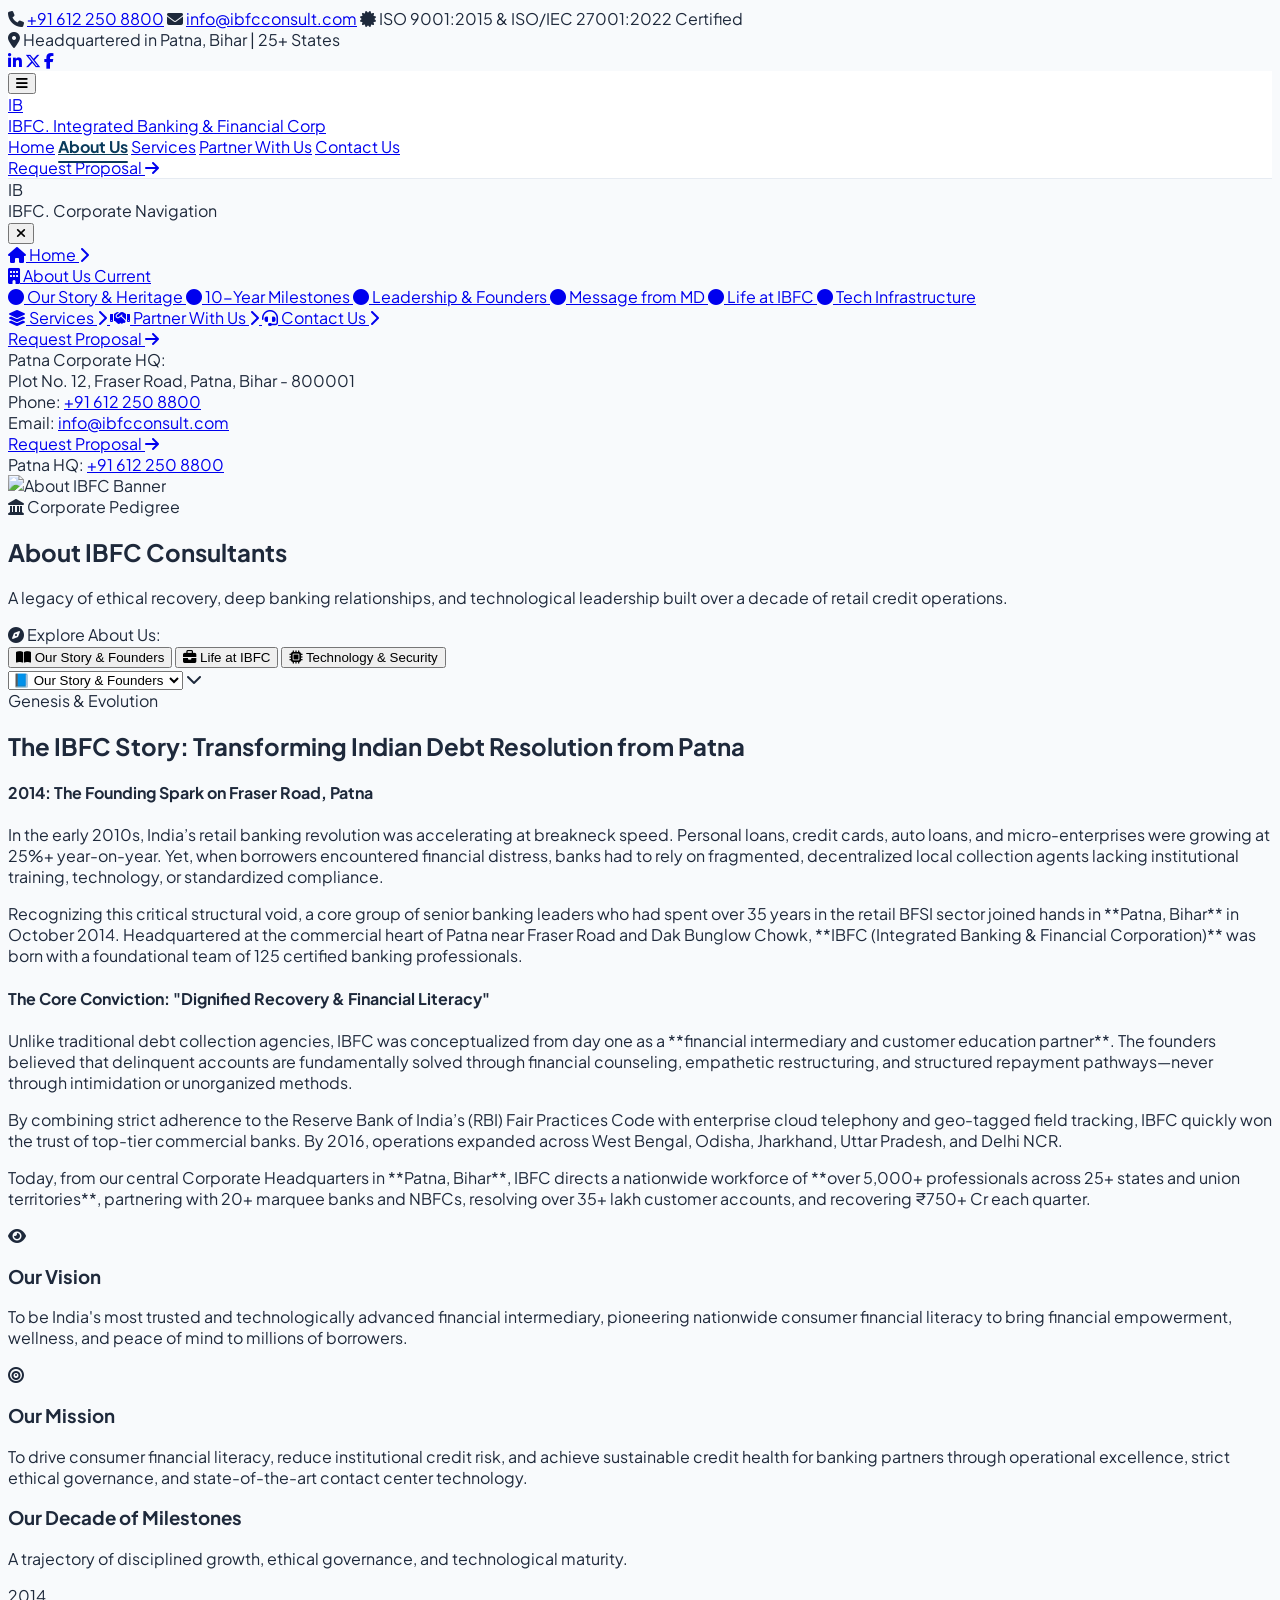
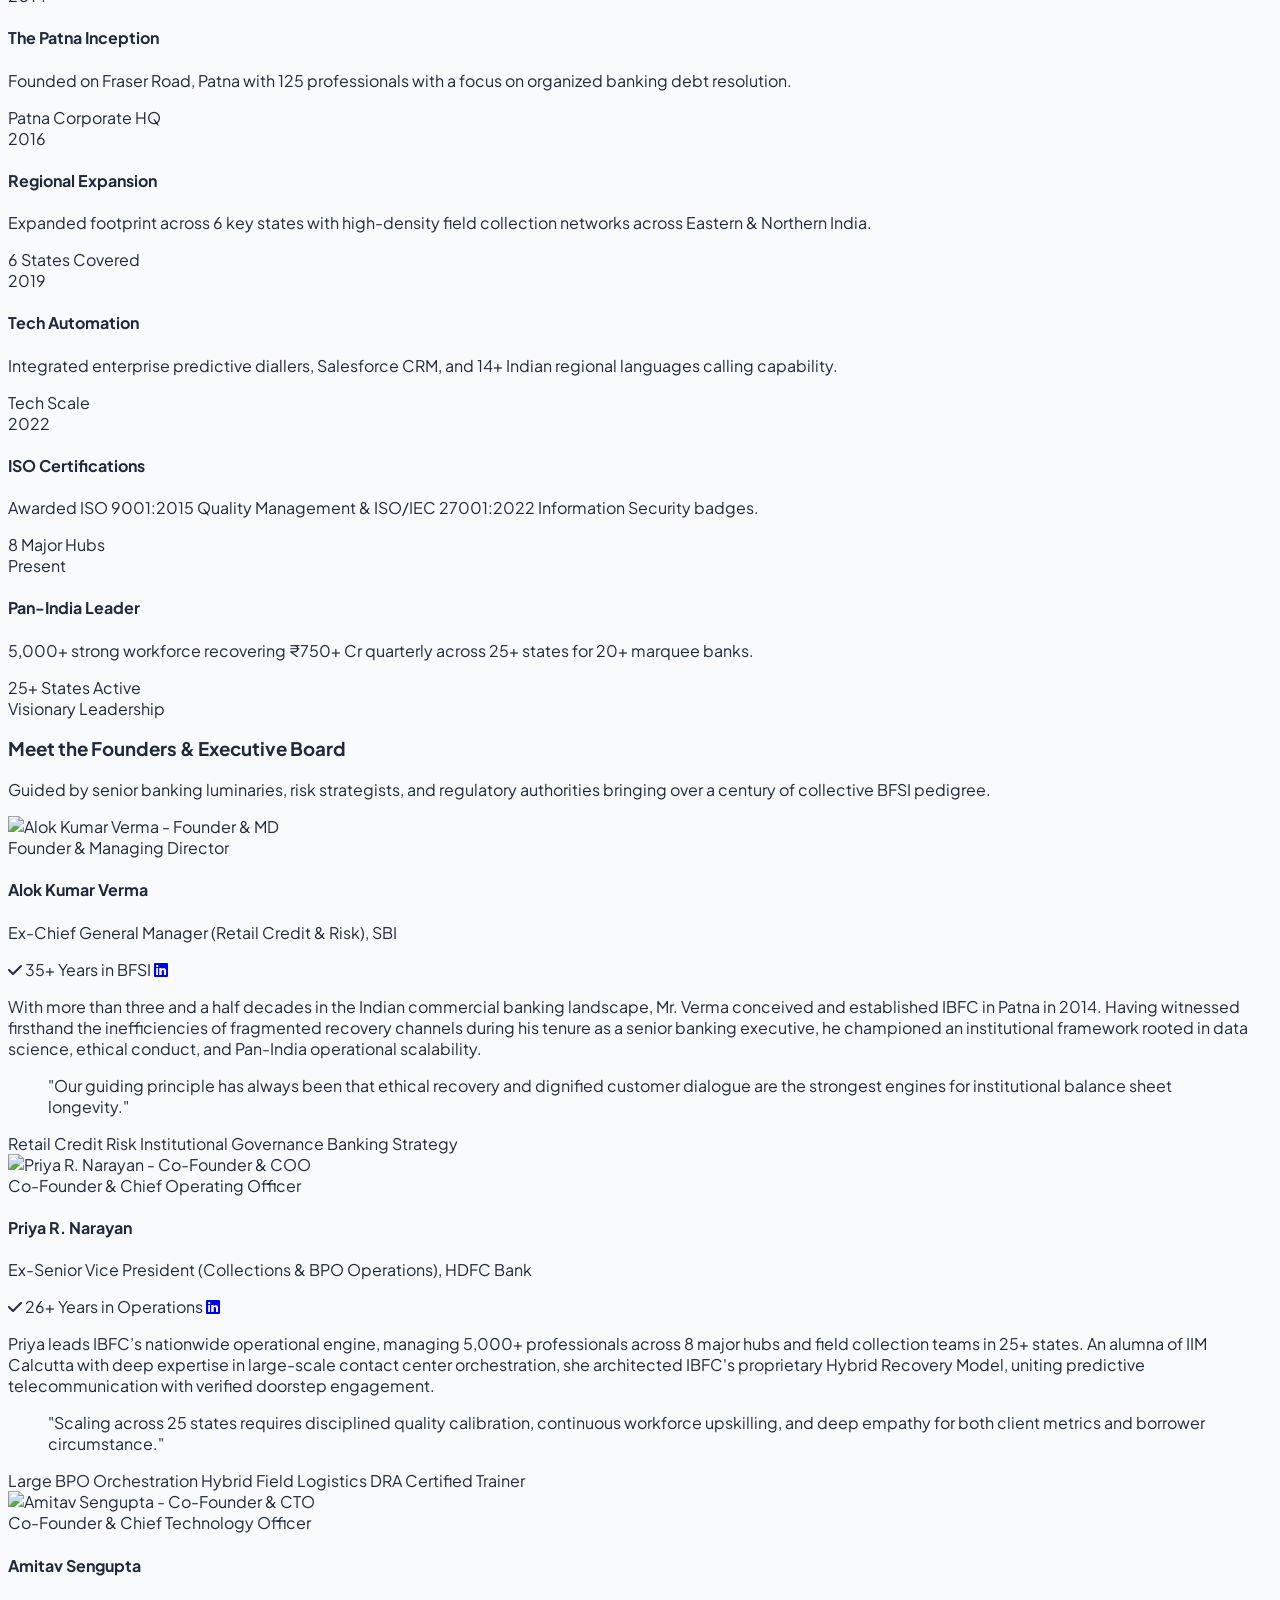
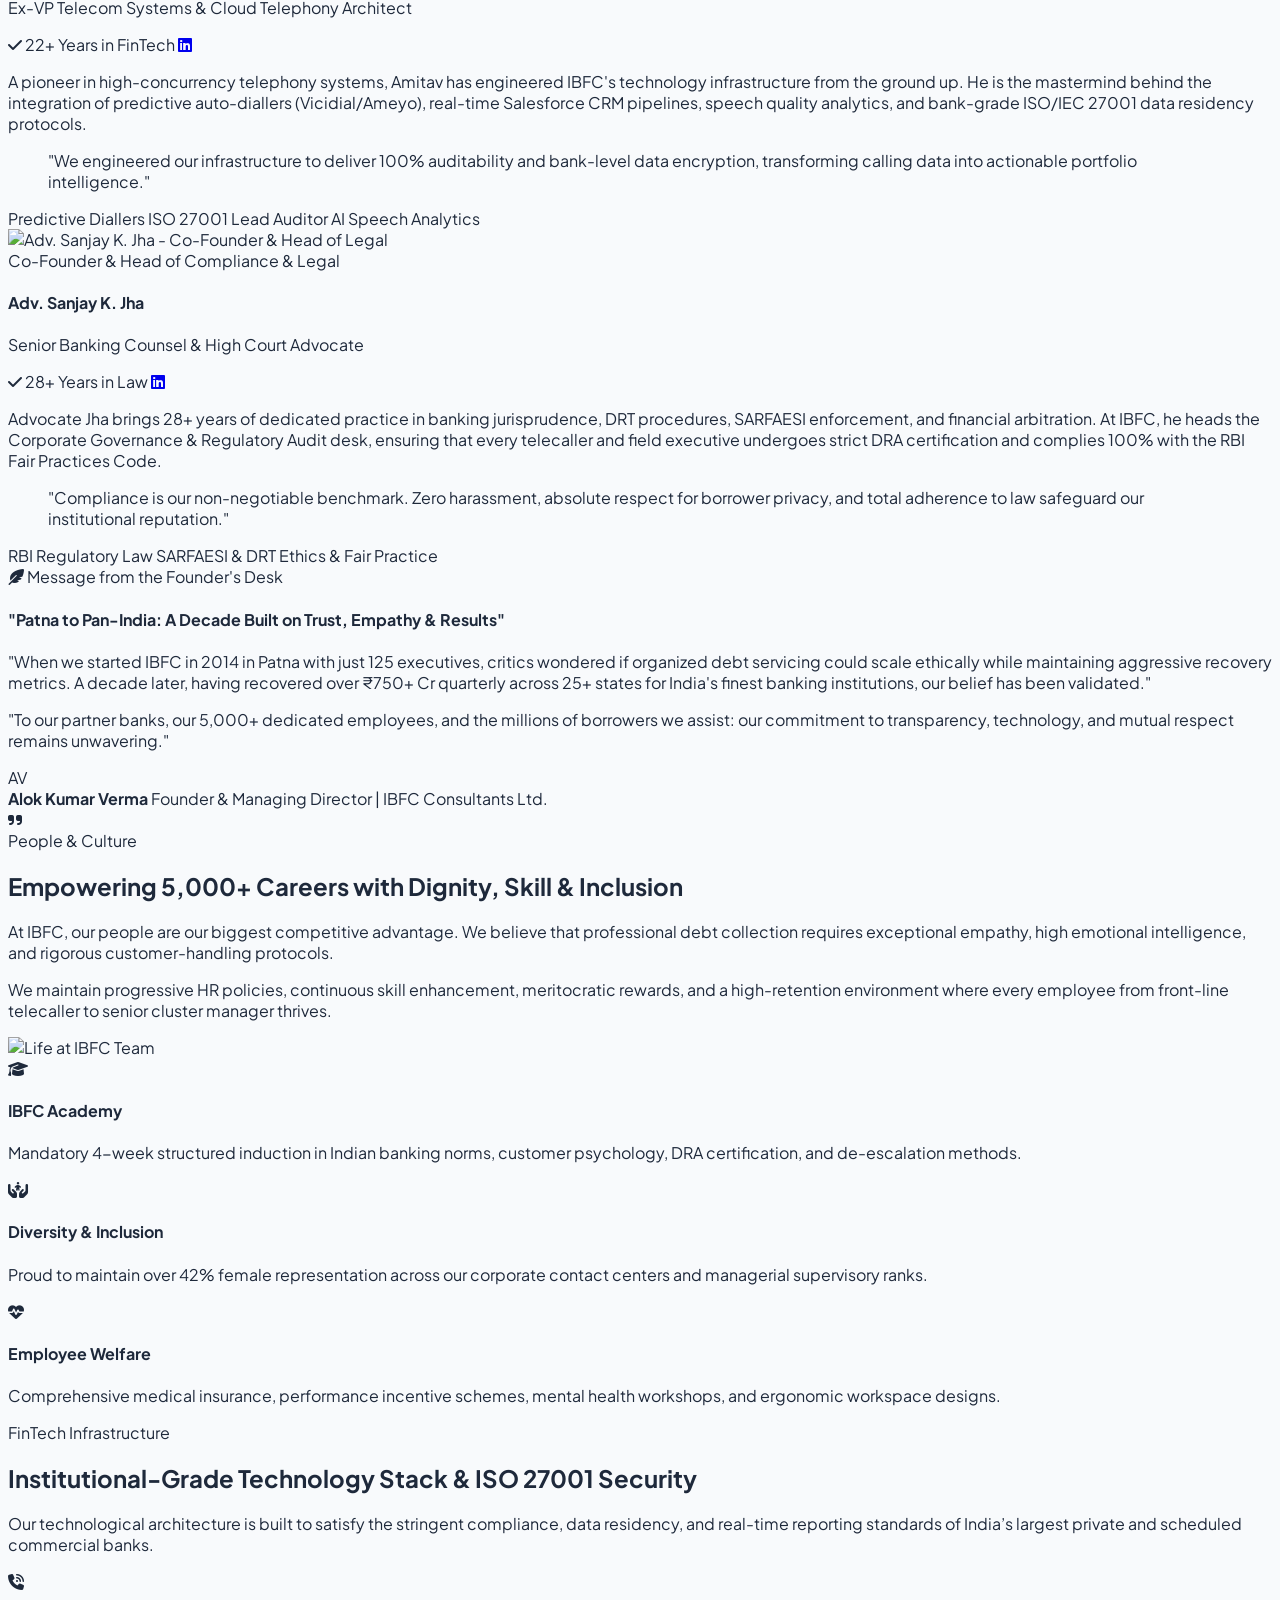
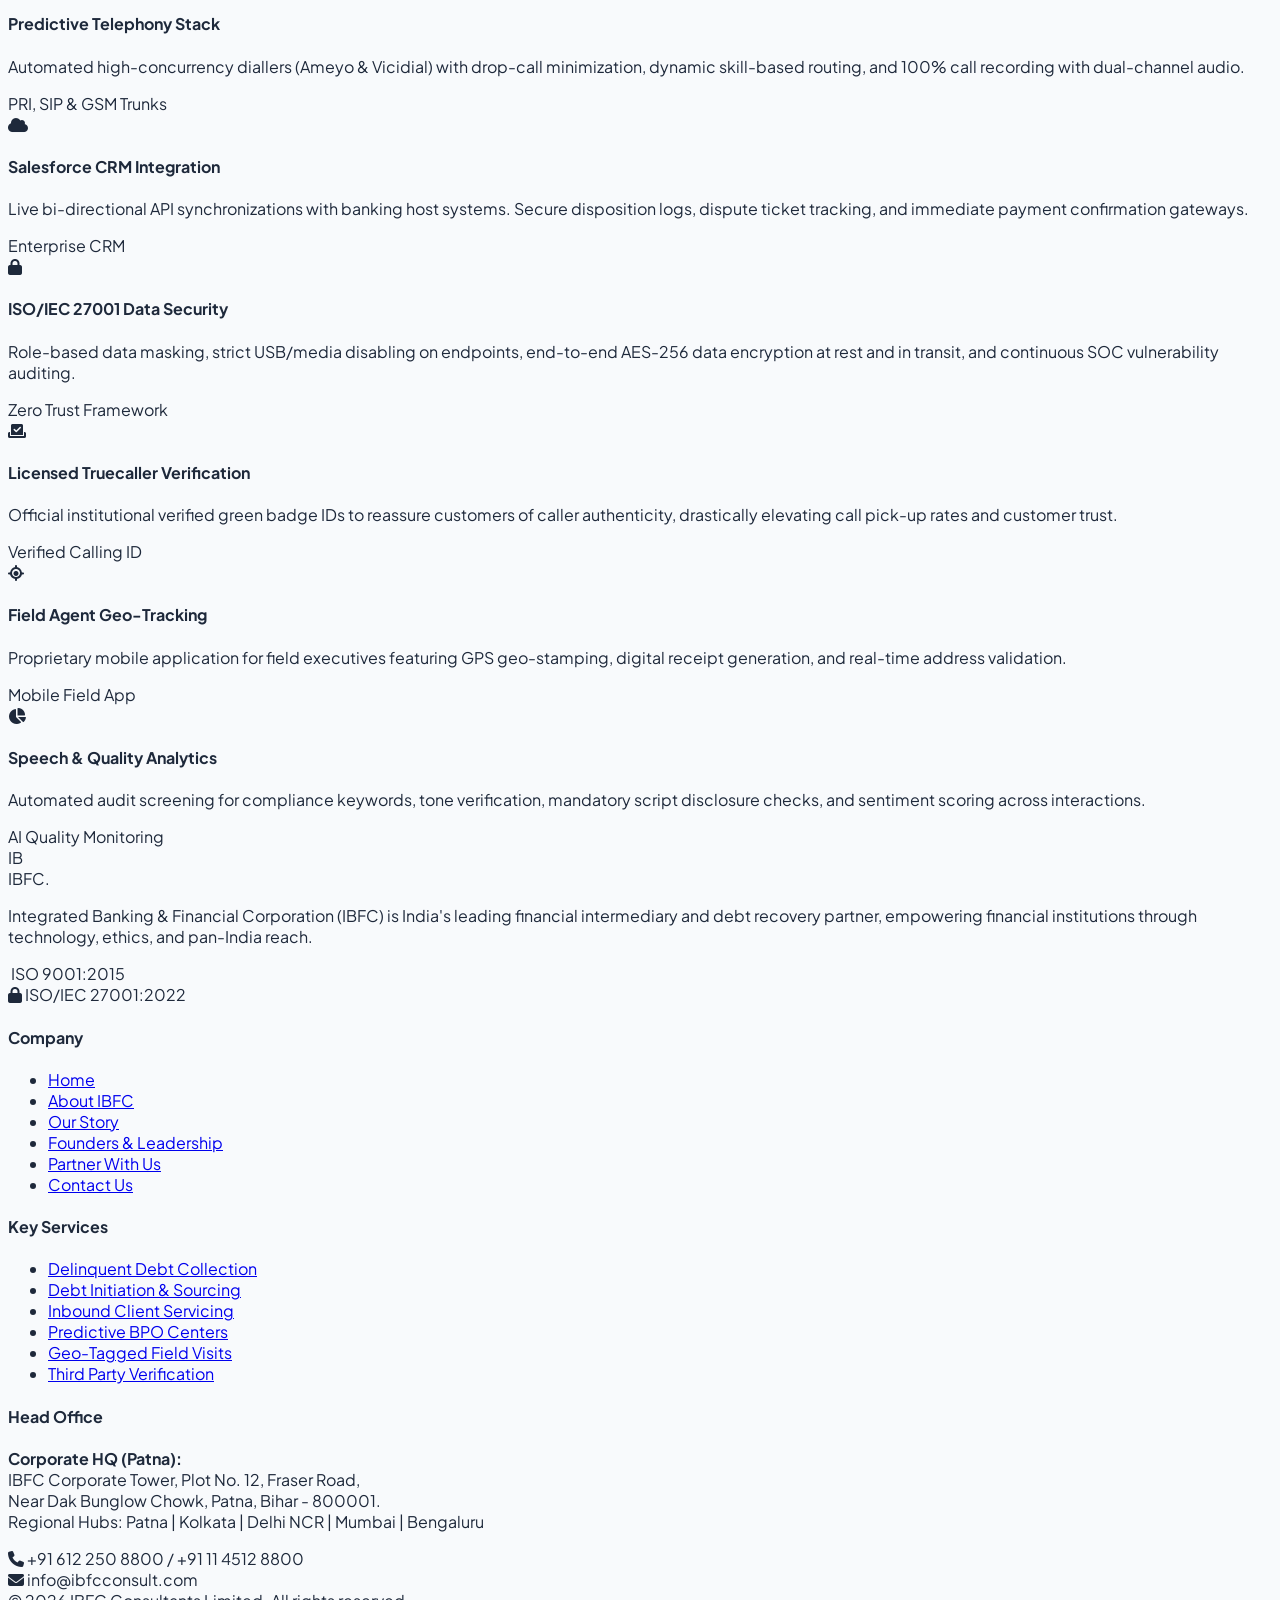
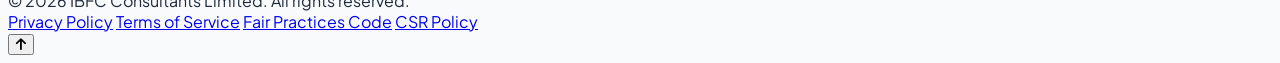
==== commit 3fefb30e: "Standardize top-left 3-line hamburger menu with unified left-sliding sidebar across all pages and po" ====
--- a/about.html
+++ b/about.html
@@ -69,14 +69,13 @@
   <!-- Main Navigation Header -->
   <header id="main-header" class="sticky top-0 z-50 glass-header py-4 transition-all duration-300">
     <div class="max-w-7xl mx-auto px-4 sm:px-6 lg:px-8">
-      <div class="flex items-center justify-between gap-2">
+      <div class="flex items-center justify-between gap-3">
         
-        <!-- Left Group: Mobile Section Sidebar Trigger + Brand Logo -->
-        <div class="flex items-center gap-2 sm:gap-3 shrink-0">
-          <!-- Top-Left Mobile In-Page Section Sidebar Button -->
-          <button id="mobile-section-btn" class="md:hidden flex items-center gap-1.5 px-2.5 py-1.5 rounded-lg bg-primary/10 hover:bg-primary hover:text-white text-primary transition focus:outline-none shrink-0 border border-primary/20" aria-label="Open Sections Jump Menu" title="Page Sections">
-            <i class="fa-solid fa-compass text-accent-amber text-xs"></i>
-            <span class="text-[11px] font-bold">Sections</span>
+        <!-- Left Group: 3-Lines Hamburger Menu Button + Brand Logo -->
+        <div class="flex items-center gap-2.5 sm:gap-3 shrink-0">
+          <!-- Mobile 3-Lines Hamburger Button (Top Left) -->
+          <button id="mobile-menu-btn" class="md:hidden p-2 rounded-lg text-slate-700 hover:text-primary hover:bg-slate-100 focus:outline-none shrink-0" aria-label="Open Navigation Menu">
+            <i class="fa-solid fa-bars text-xl sm:text-2xl"></i>
           </button>
 
           <!-- Brand Logo -->
@@ -104,144 +103,21 @@
           <a href="contact.html" class="nav-link tablet-nav-link text-slate-600 text-xs lg:text-sm font-medium hover:text-primary transition py-1 px-1.5 whitespace-nowrap">Contact Us</a>
         </nav>
 
-        <!-- Header Action Group: CTA Button (Visible on ALL screens) + Mobile Hamburger -->
+        <!-- Header Action Group: CTA Button (Visible on ALL screens) -->
         <div class="flex items-center gap-2 sm:gap-3 shrink-0">
           <a href="partner.html#rfp-form" class="tablet-header-cta bg-primary hover:bg-primary-light text-white px-2.5 sm:px-4 lg:px-5 py-1.5 sm:py-2.5 rounded-lg text-xs lg:text-sm font-bold shadow-md hover:shadow-lg transition-all transform hover:-translate-y-0.5 flex items-center gap-1.5 sm:gap-2 whitespace-nowrap">
             <span>Request Proposal</span>
             <i class="fa-solid fa-arrow-right text-[10px] sm:text-xs"></i>
           </a>
-
-          <!-- Mobile Menu Toggle Button (Visible on screen < md) -->
-          <div class="md:hidden flex items-center">
-            <button id="mobile-menu-btn" class="p-1.5 sm:p-2 rounded-lg text-slate-700 hover:text-primary hover:bg-slate-100 focus:outline-none" aria-label="Toggle Navigation">
-              <i id="menu-icon" class="fa-solid fa-bars text-xl sm:text-2xl"></i>
-            </button>
-          </div>
         </div>
       </div>
     </div>
   </header>
 
-  <!-- Left-Hand In-Page Section Sidebar Backdrop & Drawer (Mobile Top-Left) -->
-  <div id="section-sidebar-backdrop" class="fixed inset-0 bg-slate-950/60 backdrop-blur-sm z-50 hidden transition-opacity duration-300 opacity-0 pointer-events-none"></div>
-
-  <aside id="left-section-sidebar" class="fixed top-0 left-0 bottom-0 w-[85%] max-w-[320px] bg-white z-50 shadow-2xl flex flex-col justify-between transition-transform duration-300 ease-in-out -translate-x-full overflow-hidden" aria-label="Page Sections Sidebar">
-    
-    <!-- Sidebar Header -->
-    <div class="p-4 border-b border-slate-200 flex items-center justify-between bg-slate-50">
-      <div class="flex items-center gap-2.5">
-        <div class="w-8 h-8 rounded-lg bg-primary text-accent-amber flex items-center justify-center text-xs shadow-sm">
-          <i class="fa-solid fa-compass"></i>
-        </div>
-        <div>
-          <span class="text-sm font-black text-primary leading-tight block">Page Sections</span>
-          <span class="text-[9px] uppercase tracking-wider font-bold text-slate-500 block">About IBFC Navigation</span>
-        </div>
-      </div>
-      <button id="close-section-sidebar-btn" class="w-8 h-8 rounded-lg bg-white border border-slate-200 text-slate-600 hover:text-primary flex items-center justify-center transition focus:outline-none" aria-label="Close Section Sidebar">
-        <i class="fa-solid fa-xmark text-sm"></i>
-      </button>
-    </div>
-
-    <!-- Sidebar Scrollable Body -->
-    <div class="flex-1 overflow-y-auto p-3.5 space-y-2">
-      <span class="text-[10px] font-bold text-slate-400 uppercase tracking-wider block mb-1 px-1">Jump to About Section</span>
-      
-      <a href="#our-story" class="flex items-center justify-between p-3 rounded-xl bg-slate-50 hover:bg-primary/5 hover:border-primary border border-slate-200 transition group">
-        <div class="flex items-center gap-3">
-          <div class="w-7 h-7 rounded-lg bg-white shadow-sm flex items-center justify-center text-primary text-xs">
-            <i class="fa-solid fa-book-open"></i>
-          </div>
-          <div>
-            <div class="text-xs font-bold text-slate-800 group-hover:text-primary transition">Our Story &amp; Heritage</div>
-            <div class="text-[10px] text-slate-500">Founded 2014 in Patna, Bihar</div>
-          </div>
-        </div>
-        <i class="fa-solid fa-chevron-right text-[10px] text-slate-400 group-hover:text-primary transition"></i>
-      </a>
-
-      <a href="#milestones" class="flex items-center justify-between p-3 rounded-xl bg-slate-50 hover:bg-primary/5 hover:border-primary border border-slate-200 transition group">
-        <div class="flex items-center gap-3">
-          <div class="w-7 h-7 rounded-lg bg-white shadow-sm flex items-center justify-center text-accent-amber text-xs">
-            <i class="fa-solid fa-stairs"></i>
-          </div>
-          <div>
-            <div class="text-xs font-bold text-slate-800 group-hover:text-primary transition">10-Year Milestones</div>
-            <div class="text-[10px] text-slate-500">From Regional Center to 25+ States</div>
-          </div>
-        </div>
-        <i class="fa-solid fa-chevron-right text-[10px] text-slate-400 group-hover:text-primary transition"></i>
-      </a>
-
-      <a href="#founders" class="flex items-center justify-between p-3 rounded-xl bg-slate-50 hover:bg-primary/5 hover:border-primary border border-slate-200 transition group">
-        <div class="flex items-center gap-3">
-          <div class="w-7 h-7 rounded-lg bg-white shadow-sm flex items-center justify-center text-emerald-600 text-xs">
-            <i class="fa-solid fa-users-line"></i>
-          </div>
-          <div>
-            <div class="text-xs font-bold text-slate-800 group-hover:text-primary transition">Leadership &amp; Founders</div>
-            <div class="text-[10px] text-slate-500">Veteran Banking Pedigree</div>
-          </div>
-        </div>
-        <i class="fa-solid fa-chevron-right text-[10px] text-slate-400 group-hover:text-primary transition"></i>
-      </a>
-
-      <a href="#founder-desk" class="flex items-center justify-between p-3 rounded-xl bg-slate-50 hover:bg-primary/5 hover:border-primary border border-slate-200 transition group">
-        <div class="flex items-center gap-3">
-          <div class="w-7 h-7 rounded-lg bg-white shadow-sm flex items-center justify-center text-sky-600 text-xs">
-            <i class="fa-solid fa-quote-left"></i>
-          </div>
-          <div>
-            <div class="text-xs font-bold text-slate-800 group-hover:text-primary transition">From Founder's Desk</div>
-            <div class="text-[10px] text-slate-500">Patna Corporate HQ Statement</div>
-          </div>
-        </div>
-        <i class="fa-solid fa-chevron-right text-[10px] text-slate-400 group-hover:text-primary transition"></i>
-      </a>
-
-      <a href="#tab-life" class="flex items-center justify-between p-3 rounded-xl bg-slate-50 hover:bg-primary/5 hover:border-primary border border-slate-200 transition group">
-        <div class="flex items-center gap-3">
-          <div class="w-7 h-7 rounded-lg bg-white shadow-sm flex items-center justify-center text-indigo-600 text-xs">
-            <i class="fa-solid fa-heart-pulse"></i>
-          </div>
-          <div>
-            <div class="text-xs font-bold text-slate-800 group-hover:text-primary transition">Life at IBFC</div>
-            <div class="text-[10px] text-slate-500">5,000+ Team &amp; Women Empowerment</div>
-          </div>
-        </div>
-        <i class="fa-solid fa-chevron-right text-[10px] text-slate-400 group-hover:text-primary transition"></i>
-      </a>
-
-      <a href="#tab-tech" class="flex items-center justify-between p-3 rounded-xl bg-slate-50 hover:bg-primary/5 hover:border-primary border border-slate-200 transition group">
-        <div class="flex items-center gap-3">
-          <div class="w-7 h-7 rounded-lg bg-white shadow-sm flex items-center justify-center text-purple-600 text-xs">
-            <i class="fa-solid fa-server"></i>
-          </div>
-          <div>
-            <div class="text-xs font-bold text-slate-800 group-hover:text-primary transition">Tech Infrastructure</div>
-            <div class="text-[10px] text-slate-500">Salesforce, Diallers, Security</div>
-          </div>
-        </div>
-        <i class="fa-solid fa-chevron-right text-[10px] text-slate-400 group-hover:text-primary transition"></i>
-      </a>
-    </div>
-
-    <!-- Sidebar Footer Action -->
-    <div class="p-3.5 border-t border-slate-200 bg-slate-50 space-y-2">
-      <a href="partner.html#rfp-form" class="w-full text-center block bg-primary hover:bg-primary-light text-white py-2 px-3 rounded-lg font-bold text-xs shadow transition flex items-center justify-center gap-1.5">
-        <span>Request Proposal</span>
-        <i class="fa-solid fa-arrow-right text-[10px]"></i>
-      </a>
-      <div class="text-[10px] text-slate-500 text-center">
-        Patna HQ: <a href="tel:+916122508800" class="text-primary font-bold hover:underline">+91 612 250 8800</a>
-      </div>
-    </div>
-  </aside>
-
-  <!-- Mobile Navigation Off-Canvas Sidebar Backdrop & Drawer -->
+  <!-- Mobile Navigation Off-Canvas Sidebar (Slides in from Left on 3-lines menu click) -->
   <div id="mobile-sidebar-backdrop" class="fixed inset-0 bg-slate-950/60 backdrop-blur-sm z-50 hidden transition-opacity duration-300 opacity-0 pointer-events-none"></div>
 
-  <aside id="mobile-sidebar" class="fixed top-0 right-0 bottom-0 w-[85%] max-w-[340px] bg-white z-50 shadow-2xl flex flex-col justify-between transition-transform duration-300 ease-in-out translate-x-full overflow-hidden" aria-label="Mobile Navigation Sidebar">
+  <aside id="mobile-sidebar" class="fixed top-0 left-0 bottom-0 w-[85%] max-w-[340px] bg-white z-50 shadow-2xl flex flex-col justify-between transition-transform duration-300 ease-in-out -translate-x-full overflow-hidden" aria-label="Mobile Navigation Sidebar">
     
     <!-- Sidebar Header -->
     <div class="p-4 border-b border-slate-200 flex items-center justify-between bg-slate-50">
@@ -259,65 +135,102 @@
       </button>
     </div>
 
-    <!-- Sidebar Scrollable Body -->
-    <div class="flex-1 overflow-y-auto p-4 space-y-6">
+    <!-- Sidebar Scrollable Navigation Body -->
+    <div class="flex-1 overflow-y-auto p-4 space-y-5">
       
-      <!-- Primary Pages Navigation -->
-      <div>
-        <span class="text-[10px] font-bold text-slate-400 uppercase tracking-wider block mb-2 px-2">Main Pages</span>
-        <nav class="space-y-1">
-          <a href="index.html" class="flex items-center gap-3 px-3 py-2.5 rounded-xl text-sm font-medium text-slate-700 hover:bg-slate-100 hover:text-primary transition">
+      <!-- Primary Navigation Links -->
+      <nav class="space-y-1.5">
+        
+        <!-- Home -->
+        <a href="index.html" class="flex items-center justify-between px-3 py-2.5 rounded-xl text-sm font-medium text-slate-700 hover:bg-slate-100 hover:text-primary transition">
+          <span class="flex items-center gap-3">
             <i class="fa-solid fa-house w-5 text-center text-primary"></i>
             <span>Home</span>
+          </span>
+          <i class="fa-solid fa-chevron-right text-xs text-slate-400"></i>
+        </a>
+
+        <!-- About Us (Active) -->
+        <div class="bg-primary/5 rounded-xl p-2 border border-primary/10">
+          <a href="about.html" class="flex items-center justify-between px-2.5 py-2 rounded-lg text-sm font-bold text-primary bg-white shadow-sm transition">
+            <span class="flex items-center gap-2.5">
+              <i class="fa-solid fa-building w-5 text-center text-accent-amber"></i>
+              <span>About Us</span>
+            </span>
+            <span class="text-[10px] bg-primary text-white font-bold px-2 py-0.5 rounded-full">Current</span>
           </a>
-          <a href="about.html" class="flex items-center gap-3 px-3 py-2.5 rounded-xl text-sm font-semibold text-primary bg-primary/10 transition">
-            <i class="fa-solid fa-building w-5 text-center text-accent-amber"></i>
-            <span>About Us</span>
-          </a>
-          <a href="services.html" class="flex items-center gap-3 px-3 py-2.5 rounded-xl text-sm font-medium text-slate-700 hover:bg-slate-100 hover:text-primary transition">
+          <!-- Page Jumps under About Us -->
+          <div class="mt-2 space-y-1 pl-2 text-xs">
+            <a href="#our-story" class="flex items-center gap-2 py-1.5 px-2 rounded-lg text-slate-600 hover:text-primary hover:bg-white/80 transition">
+              <i class="fa-solid fa-circle text-[5px] text-accent-amber"></i>
+              <span>Our Story &amp; Heritage</span>
+            </a>
+            <a href="#milestones" class="flex items-center gap-2 py-1.5 px-2 rounded-lg text-slate-600 hover:text-primary hover:bg-white/80 transition">
+              <i class="fa-solid fa-circle text-[5px] text-emerald-500"></i>
+              <span>10-Year Milestones</span>
+            </a>
+            <a href="#founders" class="flex items-center gap-2 py-1.5 px-2 rounded-lg text-slate-600 hover:text-primary hover:bg-white/80 transition">
+              <i class="fa-solid fa-circle text-[5px] text-primary"></i>
+              <span>Leadership &amp; Founders</span>
+            </a>
+            <a href="#founder-desk" class="flex items-center gap-2 py-1.5 px-2 rounded-lg text-slate-600 hover:text-primary hover:bg-white/80 transition">
+              <i class="fa-solid fa-circle text-[5px] text-amber-500"></i>
+              <span>Message from MD</span>
+            </a>
+            <a href="#tab-life" class="flex items-center gap-2 py-1.5 px-2 rounded-lg text-slate-600 hover:text-primary hover:bg-white/80 transition">
+              <i class="fa-solid fa-circle text-[5px] text-rose-500"></i>
+              <span>Life at IBFC</span>
+            </a>
+            <a href="#tab-tech" class="flex items-center gap-2 py-1.5 px-2 rounded-lg text-slate-600 hover:text-primary hover:bg-white/80 transition">
+              <i class="fa-solid fa-circle text-[5px] text-sky-500"></i>
+              <span>Tech Infrastructure</span>
+            </a>
+          </div>
+        </div>
+
+        <!-- Services -->
+        <a href="services.html" class="flex items-center justify-between px-3 py-2.5 rounded-xl text-sm font-medium text-slate-700 hover:bg-slate-100 hover:text-primary transition">
+          <span class="flex items-center gap-3">
             <i class="fa-solid fa-layer-group w-5 text-center text-primary"></i>
             <span>Services</span>
-          </a>
-          <a href="partner.html" class="flex items-center gap-3 px-3 py-2.5 rounded-xl text-sm font-medium text-slate-700 hover:bg-slate-100 hover:text-primary transition">
+          </span>
+          <i class="fa-solid fa-chevron-right text-xs text-slate-400"></i>
+        </a>
+
+        <!-- Partner With Us -->
+        <a href="partner.html" class="flex items-center justify-between px-3 py-2.5 rounded-xl text-sm font-medium text-slate-700 hover:bg-slate-100 hover:text-primary transition">
+          <span class="flex items-center gap-3">
             <i class="fa-solid fa-handshake w-5 text-center text-primary"></i>
             <span>Partner With Us</span>
-          </a>
-          <a href="contact.html" class="flex items-center gap-3 px-3 py-2.5 rounded-xl text-sm font-medium text-slate-700 hover:bg-slate-100 hover:text-primary transition">
+          </span>
+          <i class="fa-solid fa-chevron-right text-xs text-slate-400"></i>
+        </a>
+
+        <!-- Contact Us -->
+        <a href="contact.html" class="flex items-center justify-between px-3 py-2.5 rounded-xl text-sm font-medium text-slate-700 hover:bg-slate-100 hover:text-primary transition">
+          <span class="flex items-center gap-3">
             <i class="fa-solid fa-headset w-5 text-center text-primary"></i>
             <span>Contact Us</span>
-          </a>
-        </nav>
-      </div>
-
-      <!-- Jump To Page Sections (Clean, categorized in sidebar) -->
-      <div class="pt-3 border-t border-slate-100">
-        <span class="text-[10px] font-bold text-slate-400 uppercase tracking-wider block mb-2 px-2">Jump to Page Section</span>
-        <div class="space-y-1 text-xs">
-          <a href="#our-story" class="flex items-center gap-2.5 px-3 py-2 rounded-lg text-slate-600 hover:text-primary hover:bg-slate-50 transition">
-            <i class="fa-solid fa-circle text-[6px] text-accent-amber"></i>
-            <span>The IBFC Story (Patna)</span>
-          </a>
-          <a href="#milestones" class="flex items-center gap-2.5 px-3 py-2 rounded-lg text-slate-600 hover:text-primary hover:bg-slate-50 transition">
-            <i class="fa-solid fa-circle text-[6px] text-emerald-500"></i>
-            <span>Our Milestones</span>
-          </a>
-          <a href="#founders" class="flex items-center gap-2.5 px-3 py-2 rounded-lg text-slate-600 hover:text-primary hover:bg-slate-50 transition">
-            <i class="fa-solid fa-circle text-[6px] text-primary"></i>
-            <span>Founders &amp; Board</span>
-          </a>
-          <a href="#founder-desk" class="flex items-center gap-2.5 px-3 py-2 rounded-lg text-slate-600 hover:text-primary hover:bg-slate-50 transition">
-            <i class="fa-solid fa-circle text-[6px] text-amber-500"></i>
-            <span>Message from MD</span>
-          </a>
-          <a href="#tab-life" class="flex items-center gap-2.5 px-3 py-2 rounded-lg text-slate-600 hover:text-primary hover:bg-slate-50 transition">
-            <i class="fa-solid fa-circle text-[6px] text-rose-500"></i>
-            <span>Life at IBFC</span>
-          </a>
-          <a href="#tab-tech" class="flex items-center gap-2.5 px-3 py-2 rounded-lg text-slate-600 hover:text-primary hover:bg-slate-50 transition">
-            <i class="fa-solid fa-circle text-[6px] text-sky-500"></i>
-            <span>Technology &amp; Security</span>
-          </a>
-        </div>
+          </span>
+          <i class="fa-solid fa-chevron-right text-xs text-slate-400"></i>
+        </a>
+
+      </nav>
+
+      <!-- Institutional CTA Action -->
+      <div class="pt-2">
+        <a href="partner.html#rfp-form" class="w-full text-center block bg-primary hover:bg-primary-light text-white py-2.5 px-4 rounded-xl font-bold text-sm shadow transition flex items-center justify-center gap-2">
+          <span>Request Proposal</span>
+          <i class="fa-solid fa-arrow-right text-xs"></i>
+        </a>
+      </div>
+
+      <!-- Corporate Office Info in Sidebar -->
+      <div class="pt-3 border-t border-slate-100 text-xs text-slate-500 space-y-1.5">
+        <div class="font-bold text-slate-800">Patna Corporate HQ:</div>
+        <div>Plot No. 12, Fraser Road, Patna, Bihar - 800001</div>
+        <div>Phone: <a href="tel:+916122508800" class="text-primary font-bold hover:underline">+91 612 250 8800</a></div>
+        <div>Email: <a href="mailto:info@ibfcconsult.com" class="text-primary font-bold hover:underline">info@ibfcconsult.com</a></div>
       </div>
 
     </div>
--- a/css/custom.css
+++ b/css/custom.css
@@ -202,13 +202,11 @@
 }
 
 /* Off-canvas sidebar transition */
-#mobile-sidebar,
-#left-section-sidebar {
+#mobile-sidebar {
   will-change: transform;
 }
 
-#mobile-sidebar-backdrop,
-#section-sidebar-backdrop {
+#mobile-sidebar-backdrop {
   will-change: opacity;
 }
 
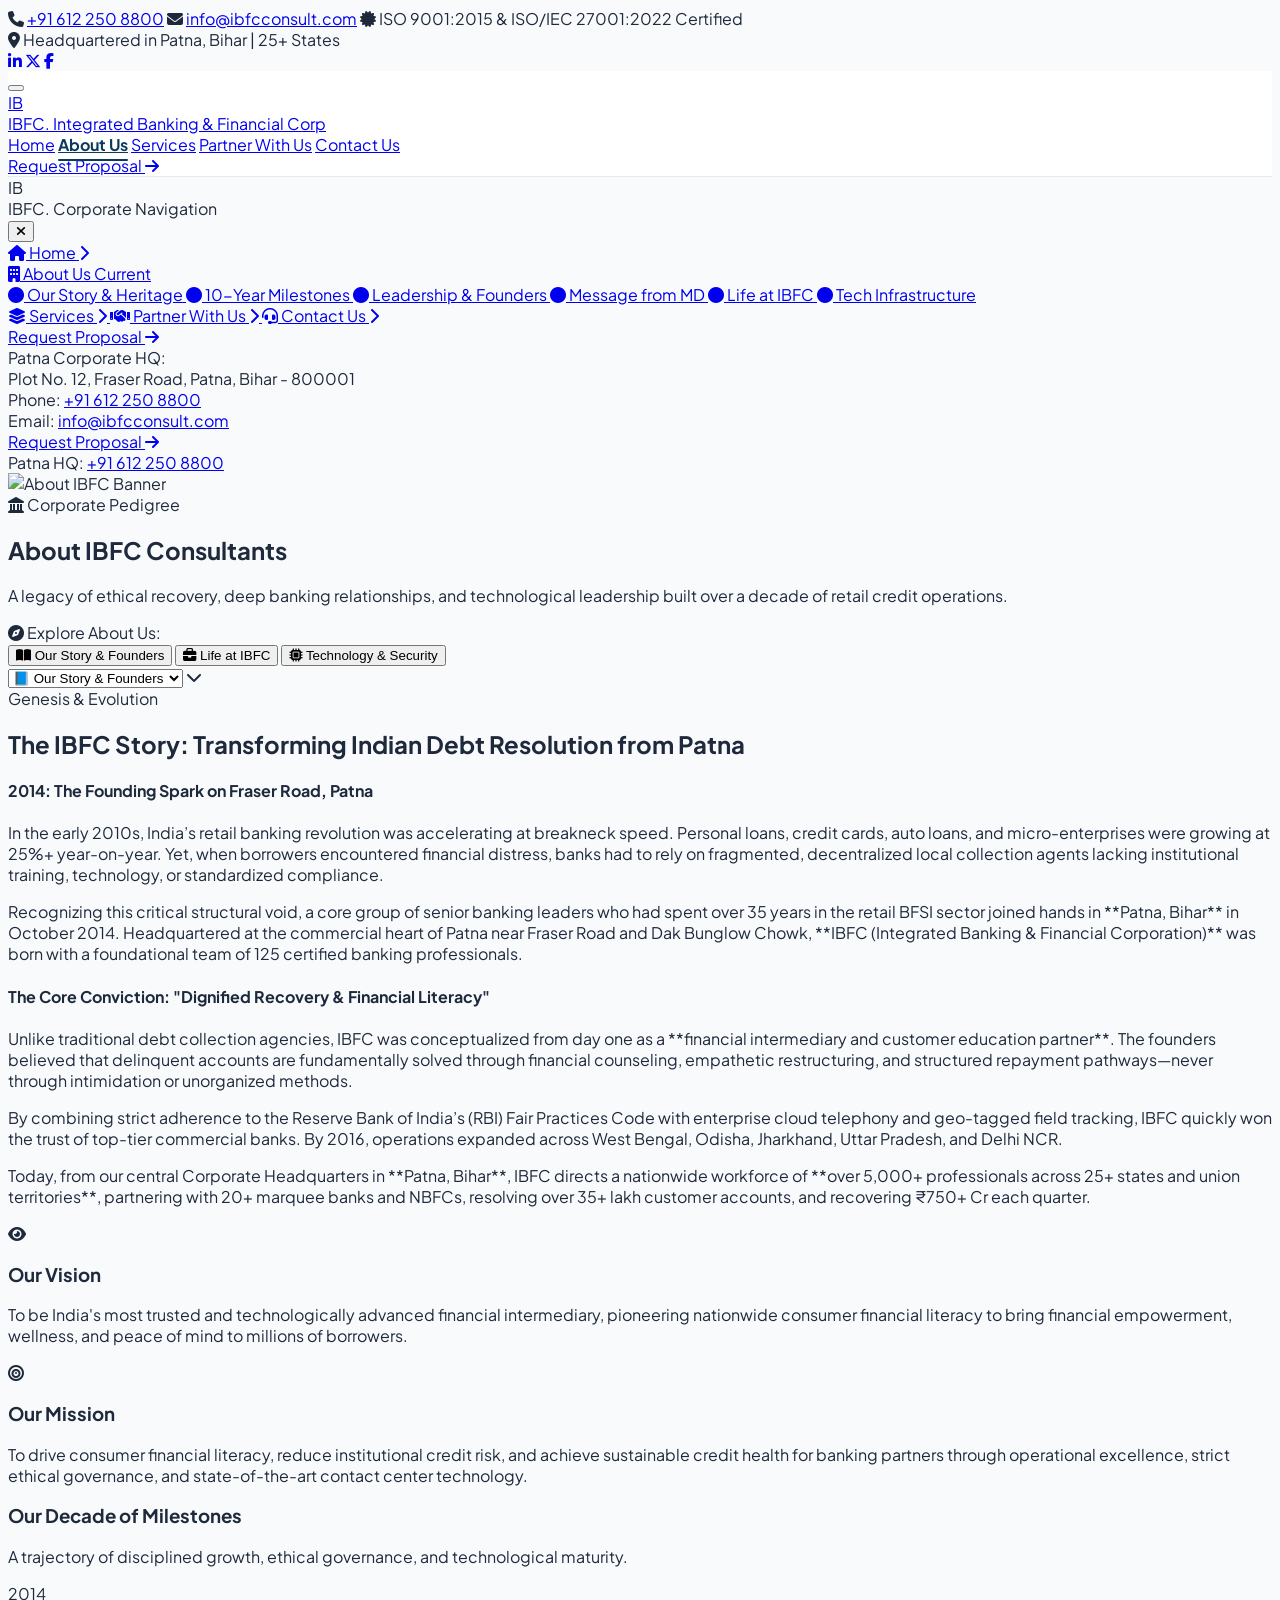
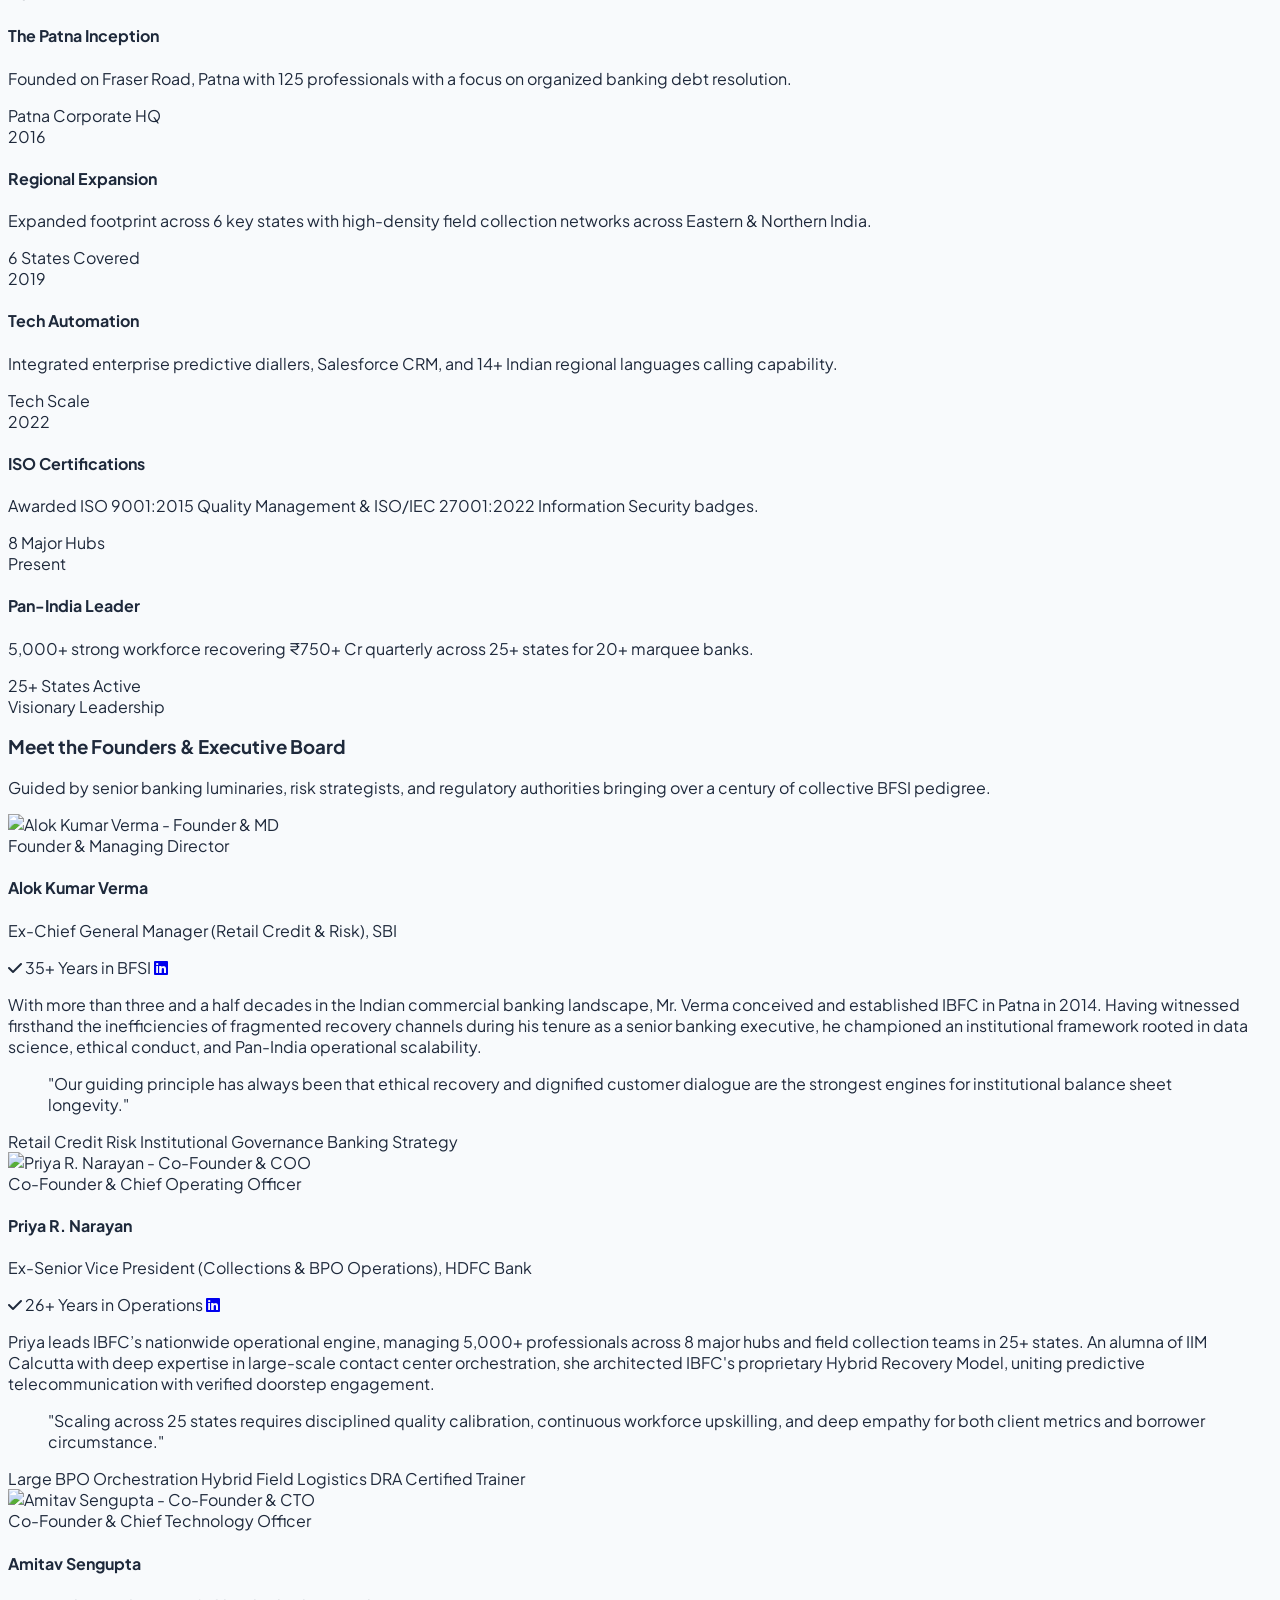
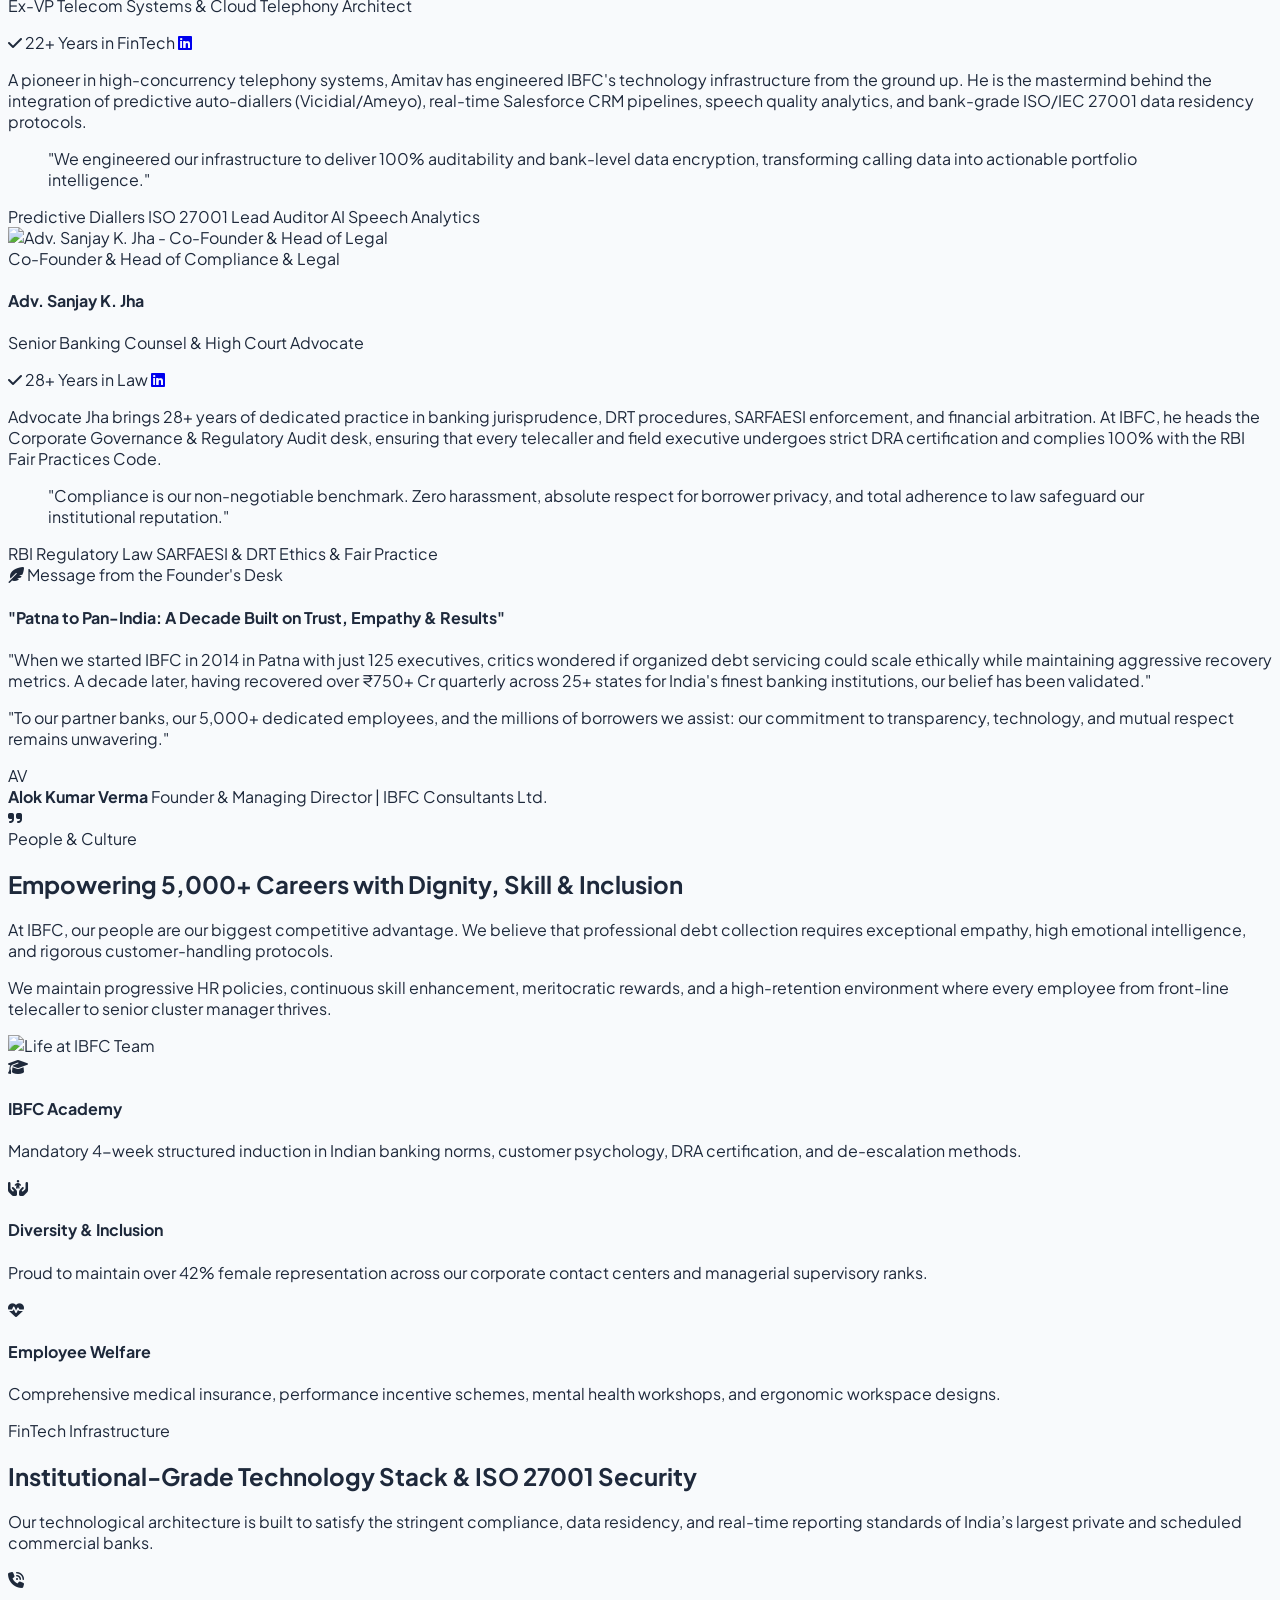
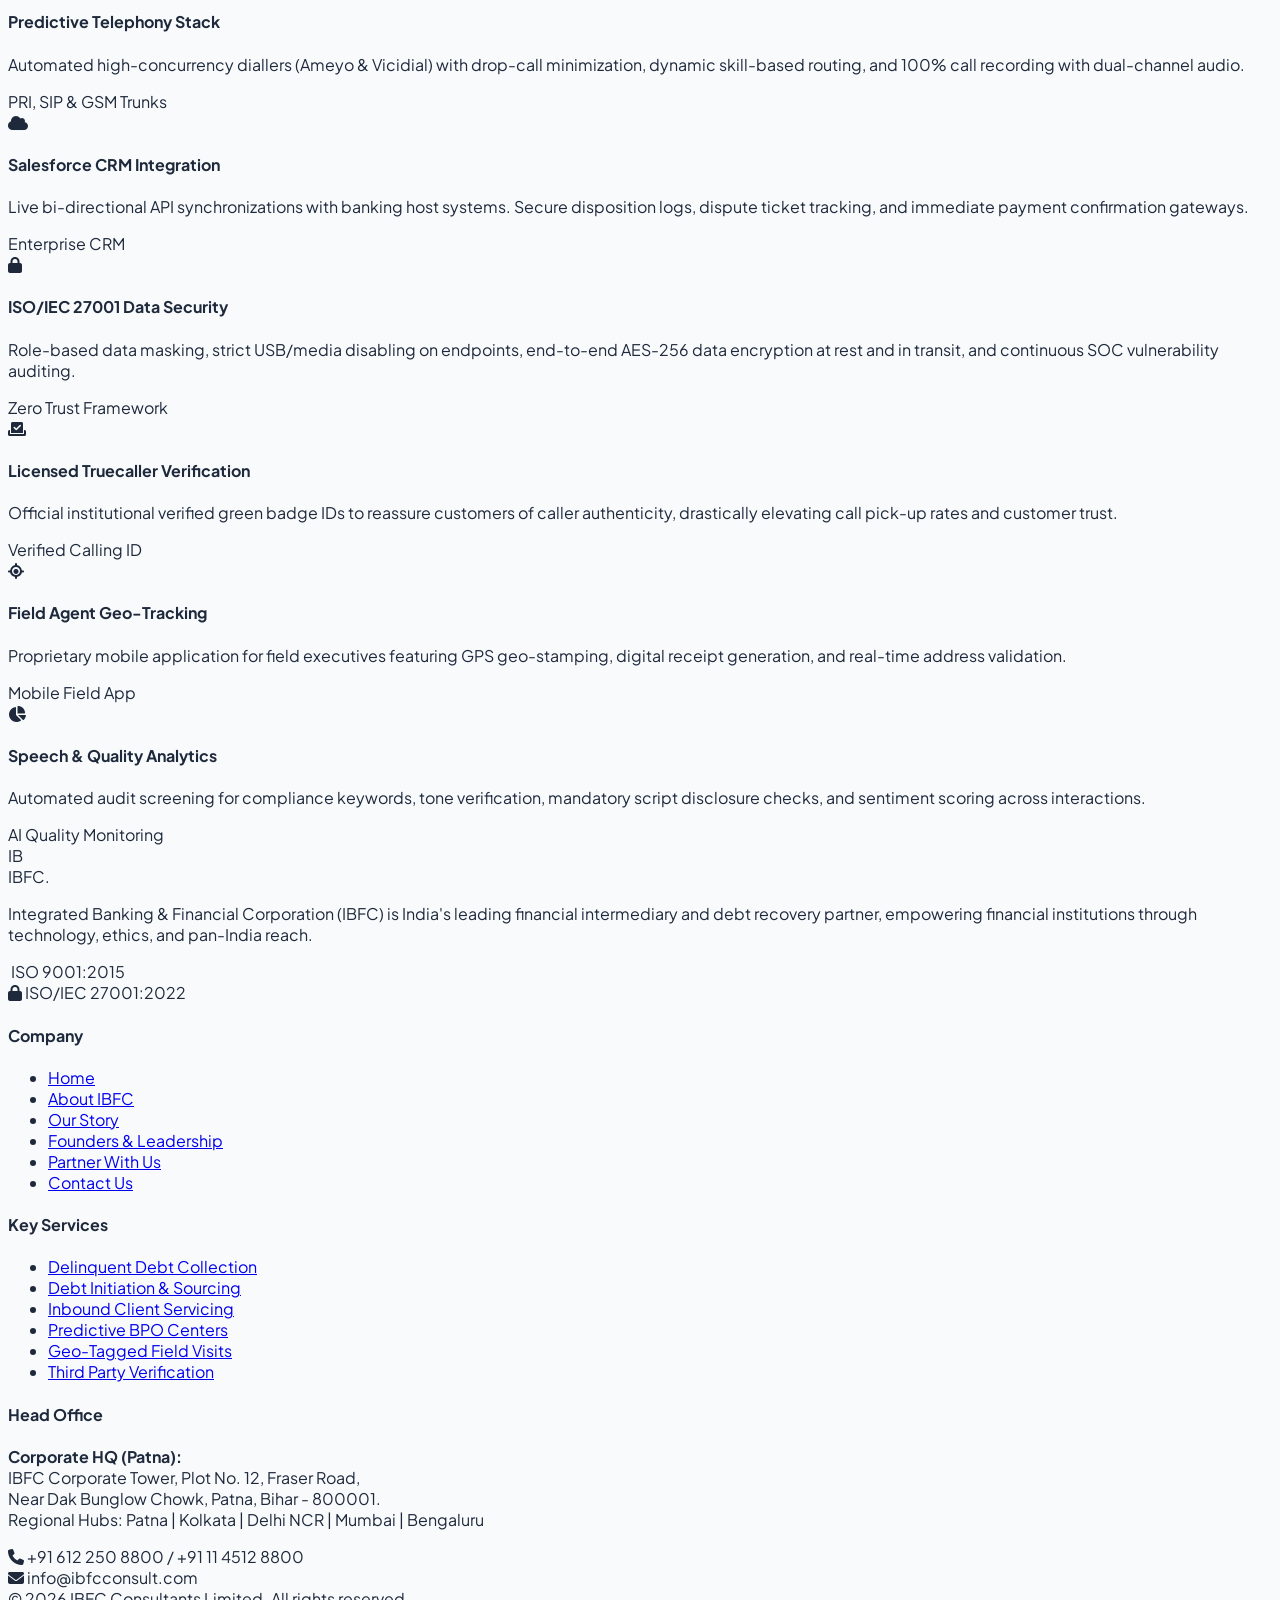
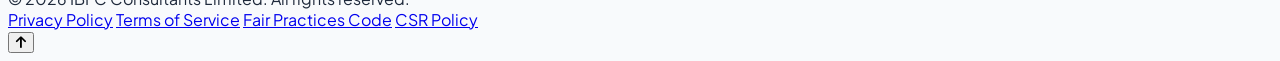
==== commit cf6d5ed7: "Fix FontAwesome integrity hash and replace icon with pure CSS 3 horizontal lines across all pages (v" ====
--- a/about.html
+++ b/about.html
@@ -29,7 +29,7 @@
   </script>
 
   <!-- Font Awesome Icons -->
-  <link rel="stylesheet" href="https://cdnjs.cloudflare.com/ajax/libs/font-awesome/6.5.0/css/all.min.css" integrity="sha512-DTOQO9RWCH3ppGqcWaEA1B2PpLwq3x5p1Nn9KhrlN7p1GFhFdomcFZC2x5VgrxGk3i1Pj4lC2Nf3PzLMZw5q5g==" crossorigin="anonymous" referrerpolicy="no-referrer" />
+  <link rel="stylesheet" href="https://cdnjs.cloudflare.com/ajax/libs/font-awesome/6.5.1/css/all.min.css" referrerpolicy="no-referrer" />
   
   <!-- Custom Styles -->
   <link rel="stylesheet" href="css/custom.css">
@@ -74,8 +74,10 @@
         <!-- Left Group: 3-Lines Hamburger Menu Button + Brand Logo -->
         <div class="flex items-center gap-2.5 sm:gap-3 shrink-0">
           <!-- Mobile 3-Lines Hamburger Button (Top Left) -->
-          <button id="mobile-menu-btn" class="md:hidden p-2 rounded-lg text-slate-700 hover:text-primary hover:bg-slate-100 focus:outline-none shrink-0" aria-label="Open Navigation Menu">
-            <i class="fa-solid fa-bars text-xl sm:text-2xl"></i>
+          <button id="mobile-menu-btn" class="lg:hidden flex flex-col justify-center items-center w-10 h-10 rounded-lg bg-slate-100 hover:bg-slate-200 text-slate-800 border border-slate-300 focus:outline-none focus:ring-2 focus:ring-primary shrink-0 transition" aria-label="Open Navigation Menu" title="Menu">
+            <span class="w-5 h-0.5 bg-slate-800 rounded-full my-0.5 transition-all"></span>
+            <span class="w-5 h-0.5 bg-slate-800 rounded-full my-0.5 transition-all"></span>
+            <span class="w-5 h-0.5 bg-slate-800 rounded-full my-0.5 transition-all"></span>
           </button>
 
           <!-- Brand Logo -->
@@ -95,7 +97,7 @@
         </div>
 
         <!-- Desktop & Tablet Navigation (Well spaced on md: 768px - 1023px) -->
-        <nav class="hidden md:flex items-center gap-1.5 md:gap-2.5 lg:gap-5 xl:gap-7 shrink-0">
+        <nav class="hidden lg:flex items-center gap-1.5 md:gap-2.5 lg:gap-5 xl:gap-7 shrink-0">
           <a href="index.html" class="nav-link tablet-nav-link text-slate-600 text-xs lg:text-sm font-medium hover:text-primary transition py-1 px-1.5">Home</a>
           <a href="about.html" class="nav-link active tablet-nav-link text-xs lg:text-sm font-semibold hover:text-primary transition py-1 px-1.5">About Us</a>
           <a href="services.html" class="nav-link tablet-nav-link text-slate-600 text-xs lg:text-sm font-medium hover:text-primary transition py-1 px-1.5">Services</a>
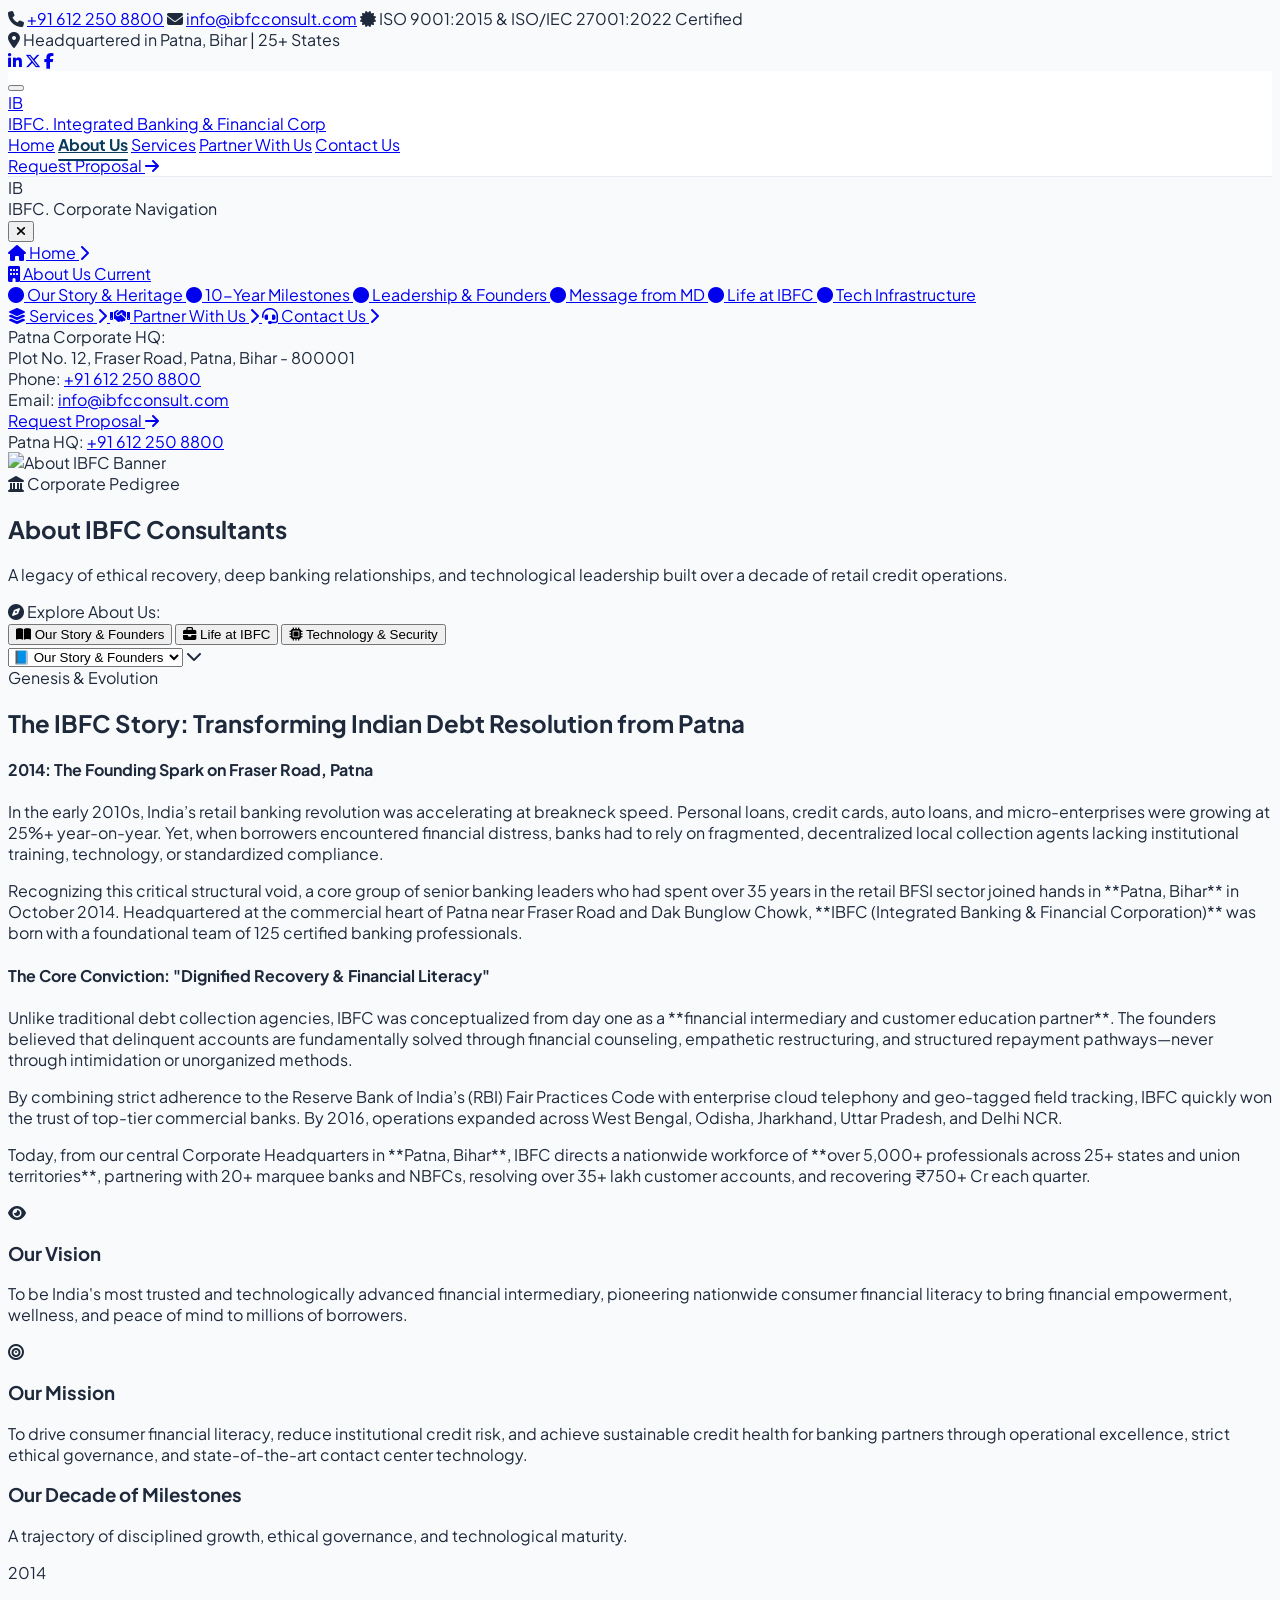
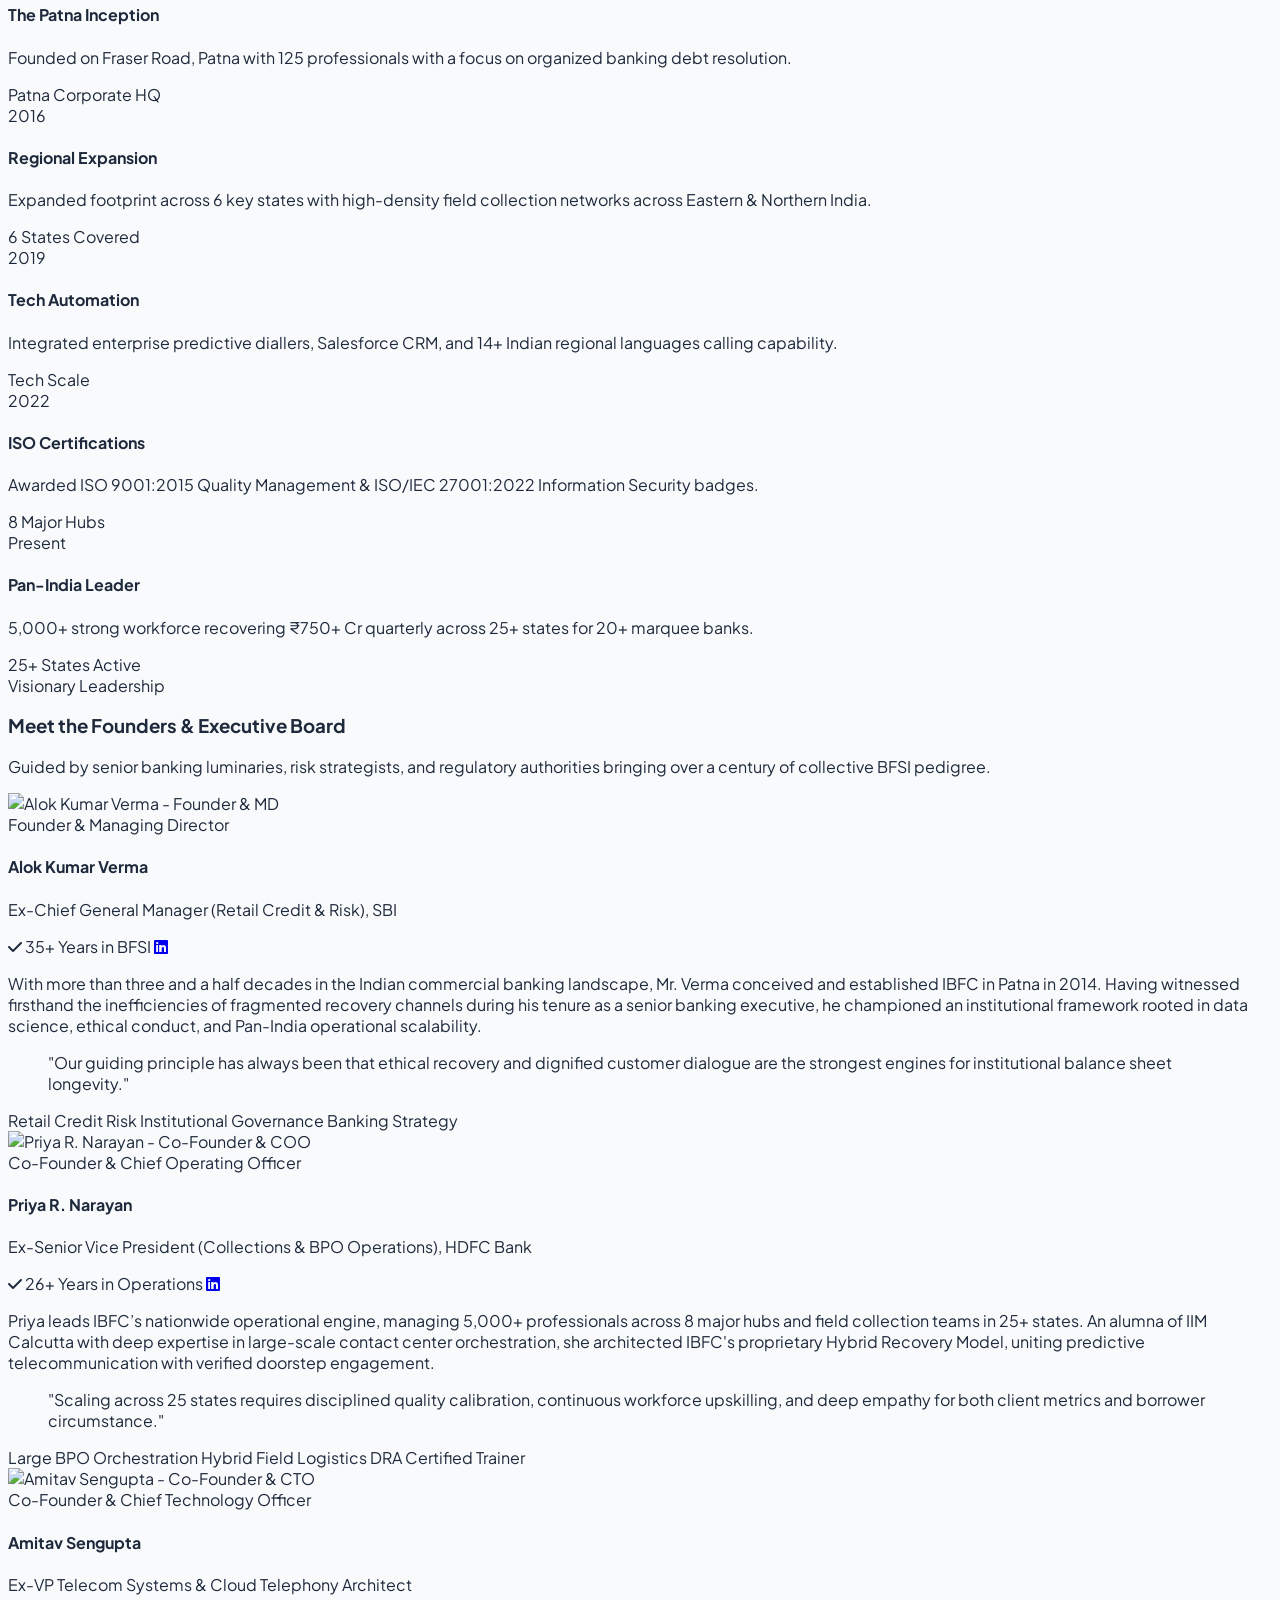
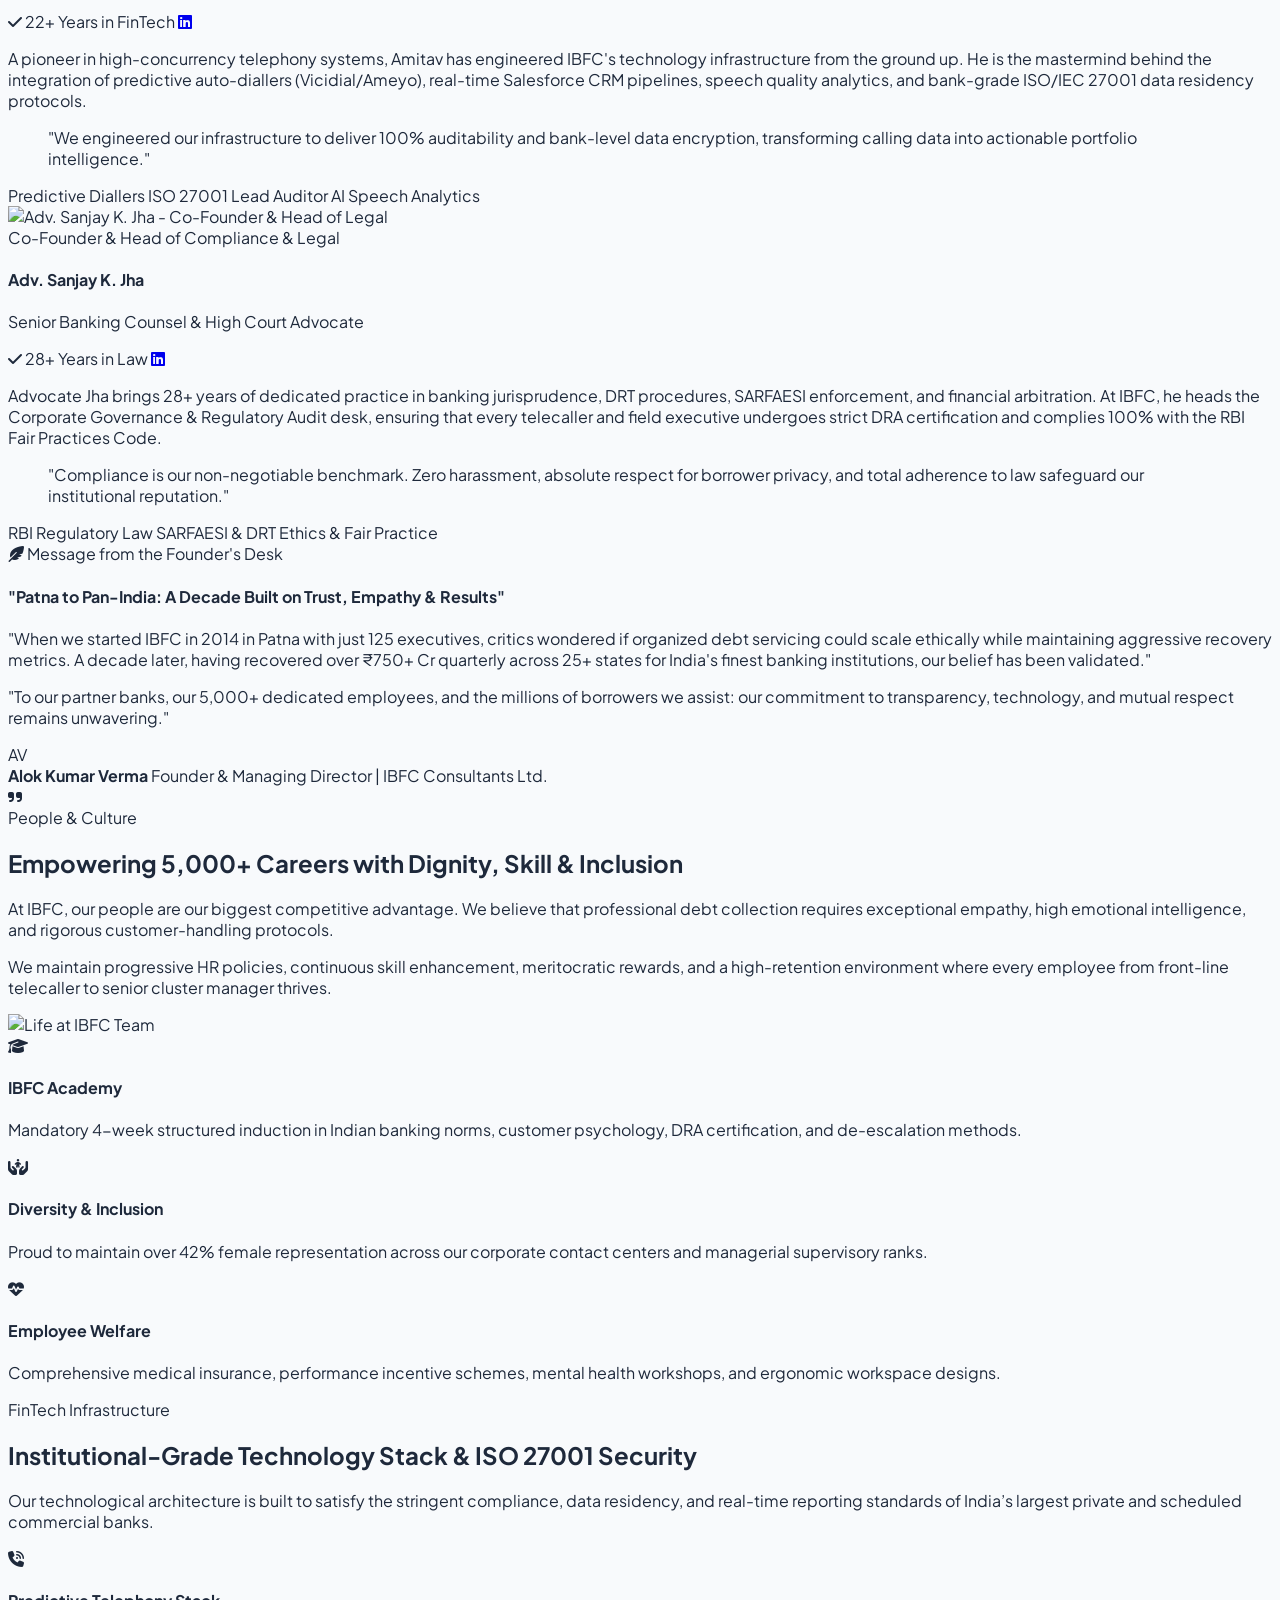
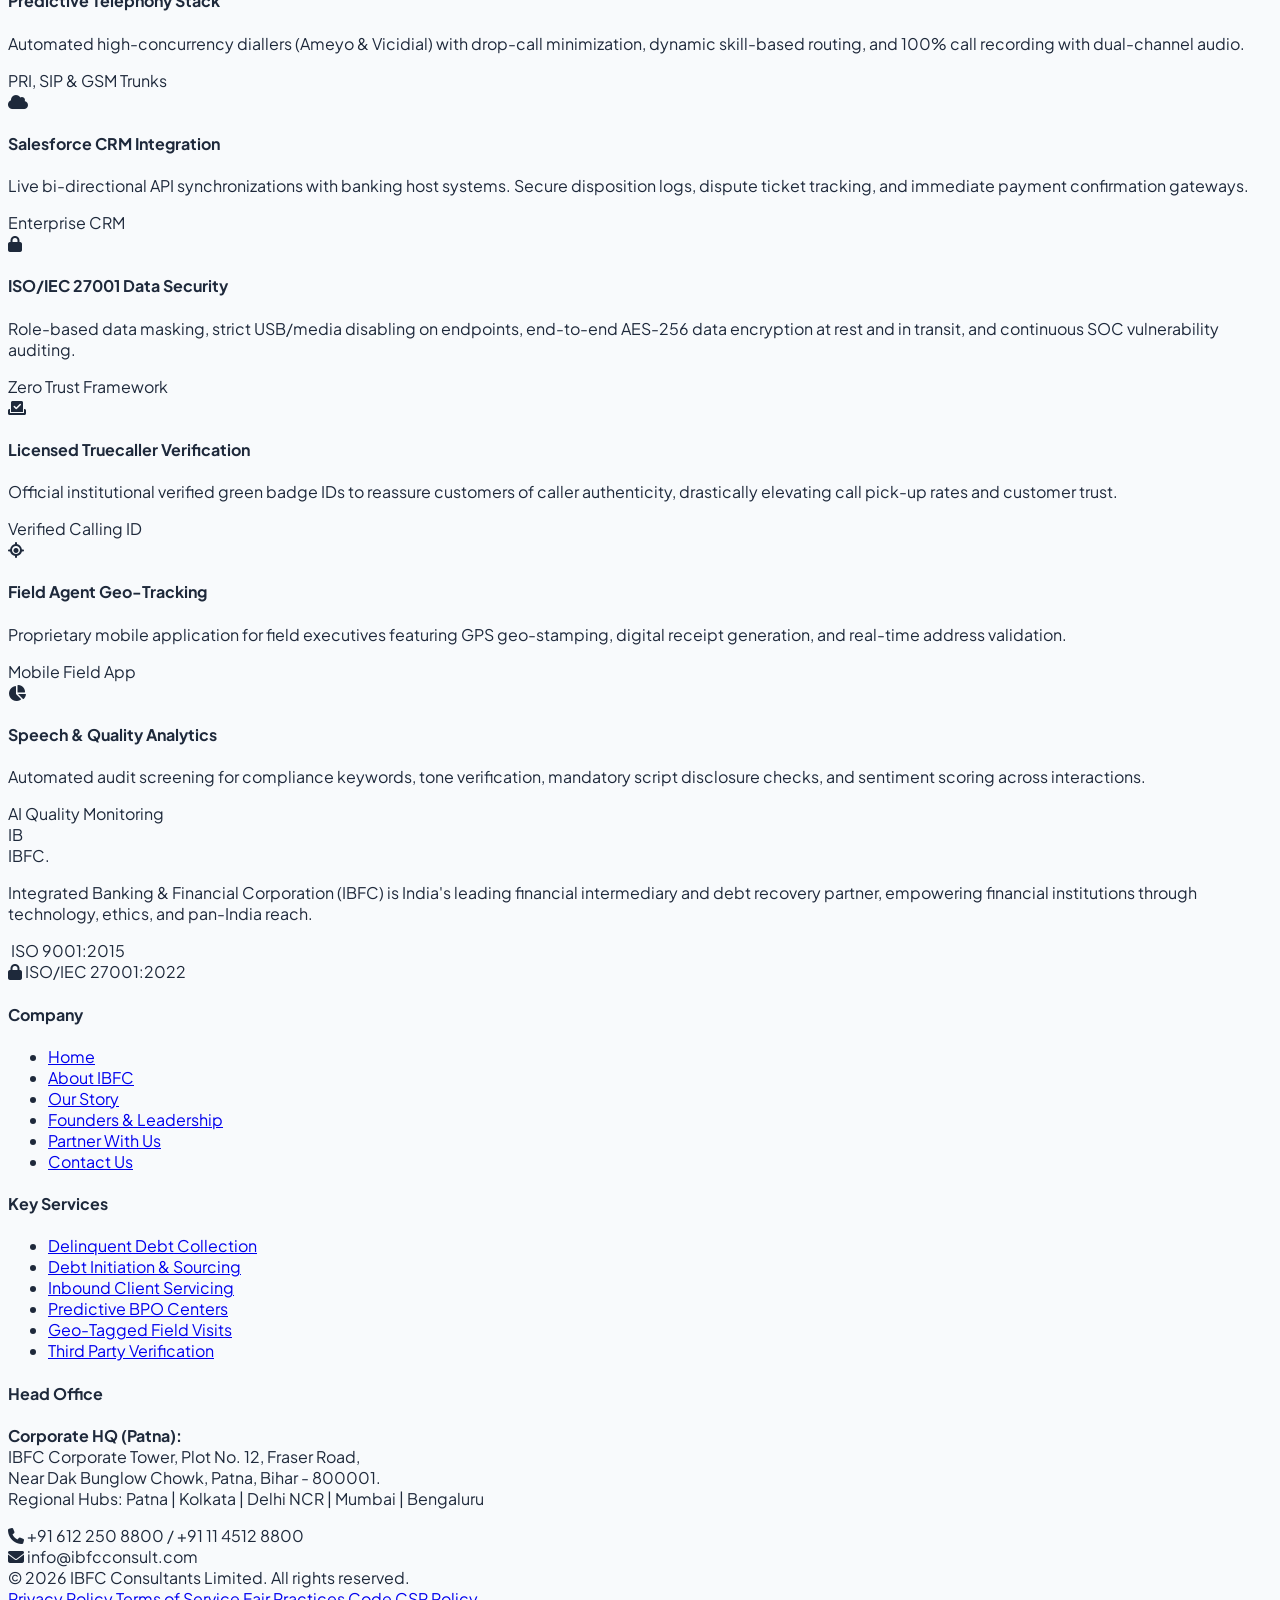
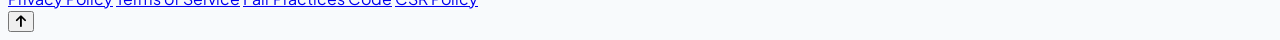
==== commit a451dd84: "Restrict hamburger to mobile only (md:hidden), restore full tablet navbar (hidden md:flex), and remo" ====
--- a/about.html
+++ b/about.html
@@ -74,7 +74,7 @@
         <!-- Left Group: 3-Lines Hamburger Menu Button + Brand Logo -->
         <div class="flex items-center gap-2.5 sm:gap-3 shrink-0">
           <!-- Mobile 3-Lines Hamburger Button (Top Left) -->
-          <button id="mobile-menu-btn" class="lg:hidden flex flex-col justify-center items-center w-10 h-10 rounded-lg bg-slate-100 hover:bg-slate-200 text-slate-800 border border-slate-300 focus:outline-none focus:ring-2 focus:ring-primary shrink-0 transition" aria-label="Open Navigation Menu" title="Menu">
+          <button id="mobile-menu-btn" class="md:hidden flex flex-col justify-center items-center w-10 h-10 rounded-lg bg-slate-100 hover:bg-slate-200 text-slate-800 border border-slate-300 focus:outline-none focus:ring-2 focus:ring-primary shrink-0 transition" aria-label="Open Navigation Menu" title="Menu">
             <span class="w-5 h-0.5 bg-slate-800 rounded-full my-0.5 transition-all"></span>
             <span class="w-5 h-0.5 bg-slate-800 rounded-full my-0.5 transition-all"></span>
             <span class="w-5 h-0.5 bg-slate-800 rounded-full my-0.5 transition-all"></span>
@@ -97,7 +97,7 @@
         </div>
 
         <!-- Desktop & Tablet Navigation (Well spaced on md: 768px - 1023px) -->
-        <nav class="hidden lg:flex items-center gap-1.5 md:gap-2.5 lg:gap-5 xl:gap-7 shrink-0">
+        <nav class="hidden md:flex items-center gap-1.5 md:gap-2.5 lg:gap-5 xl:gap-7 shrink-0">
           <a href="index.html" class="nav-link tablet-nav-link text-slate-600 text-xs lg:text-sm font-medium hover:text-primary transition py-1 px-1.5">Home</a>
           <a href="about.html" class="nav-link active tablet-nav-link text-xs lg:text-sm font-semibold hover:text-primary transition py-1 px-1.5">About Us</a>
           <a href="services.html" class="nav-link tablet-nav-link text-slate-600 text-xs lg:text-sm font-medium hover:text-primary transition py-1 px-1.5">Services</a>
@@ -219,13 +219,7 @@
 
       </nav>
 
-      <!-- Institutional CTA Action -->
-      <div class="pt-2">
-        <a href="partner.html#rfp-form" class="w-full text-center block bg-primary hover:bg-primary-light text-white py-2.5 px-4 rounded-xl font-bold text-sm shadow transition flex items-center justify-center gap-2">
-          <span>Request Proposal</span>
-          <i class="fa-solid fa-arrow-right text-xs"></i>
-        </a>
-      </div>
+      
 
       <!-- Corporate Office Info in Sidebar -->
       <div class="pt-3 border-t border-slate-100 text-xs text-slate-500 space-y-1.5">
